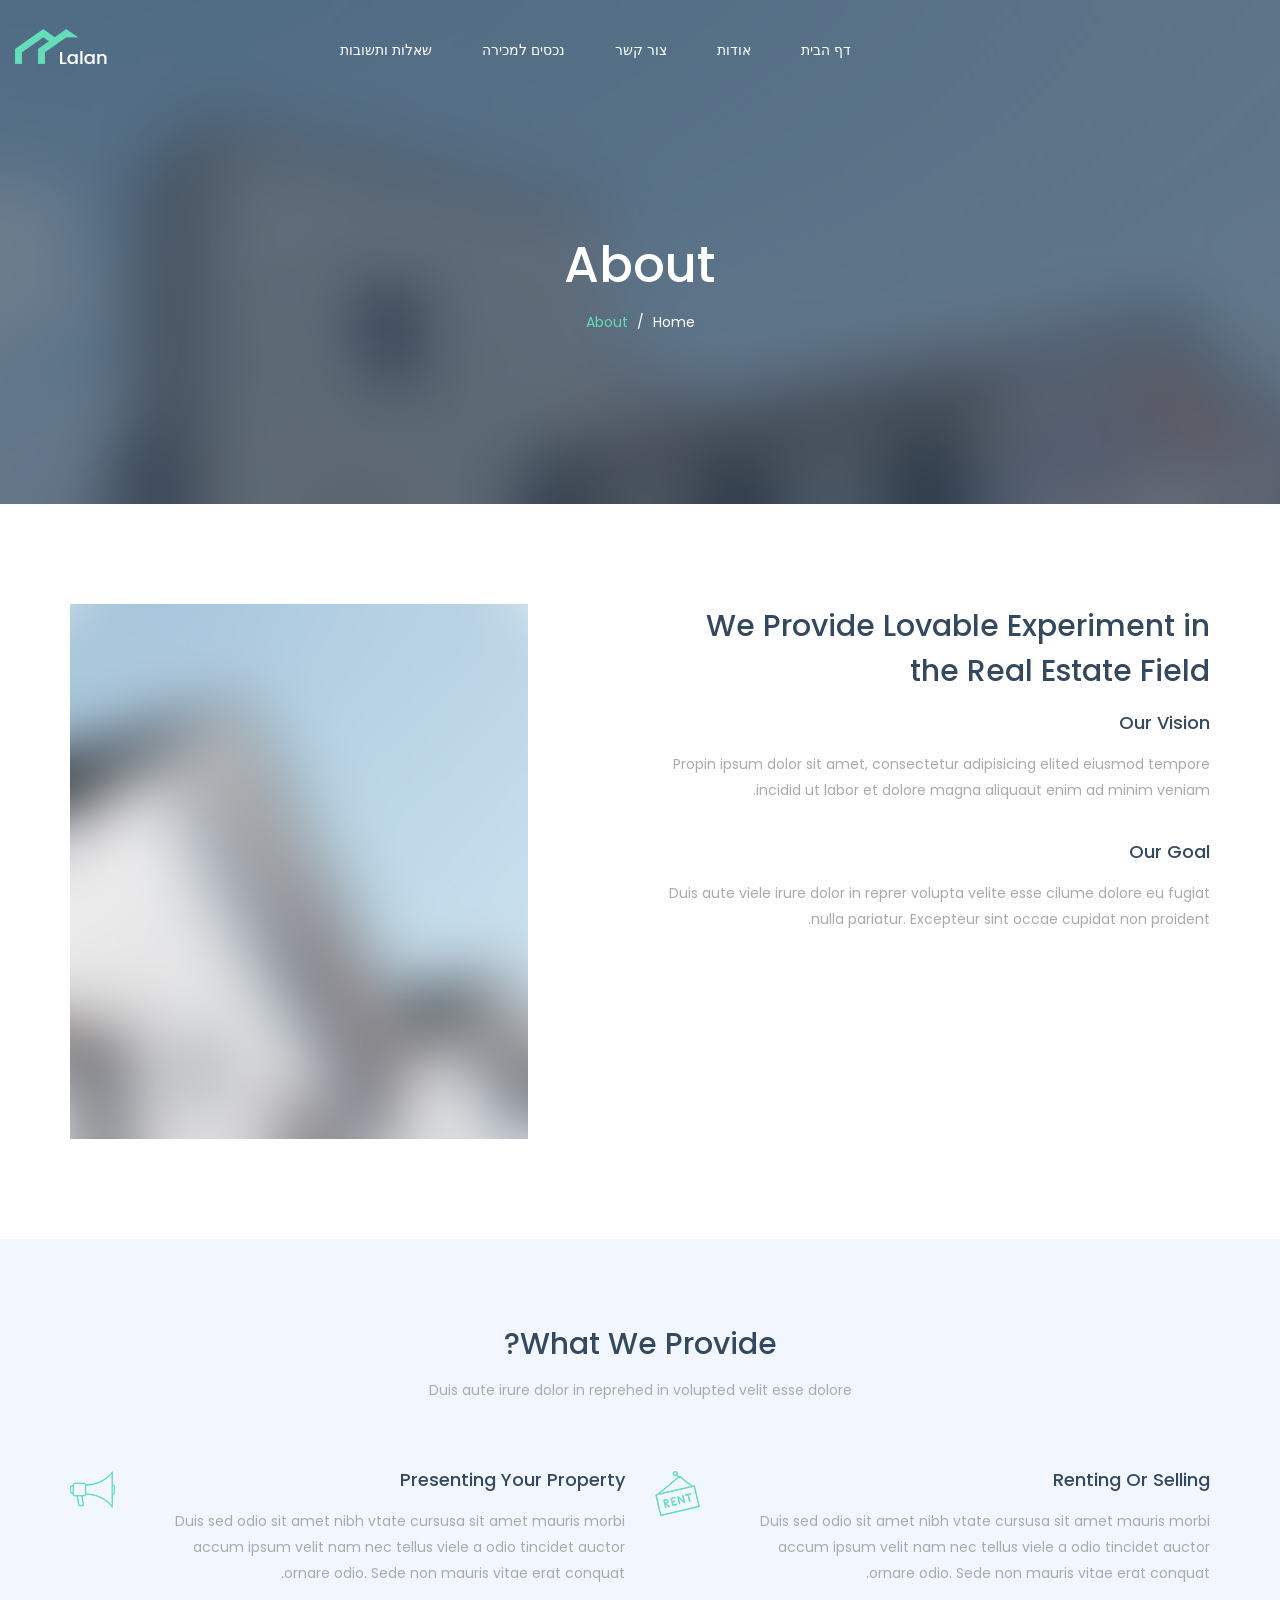
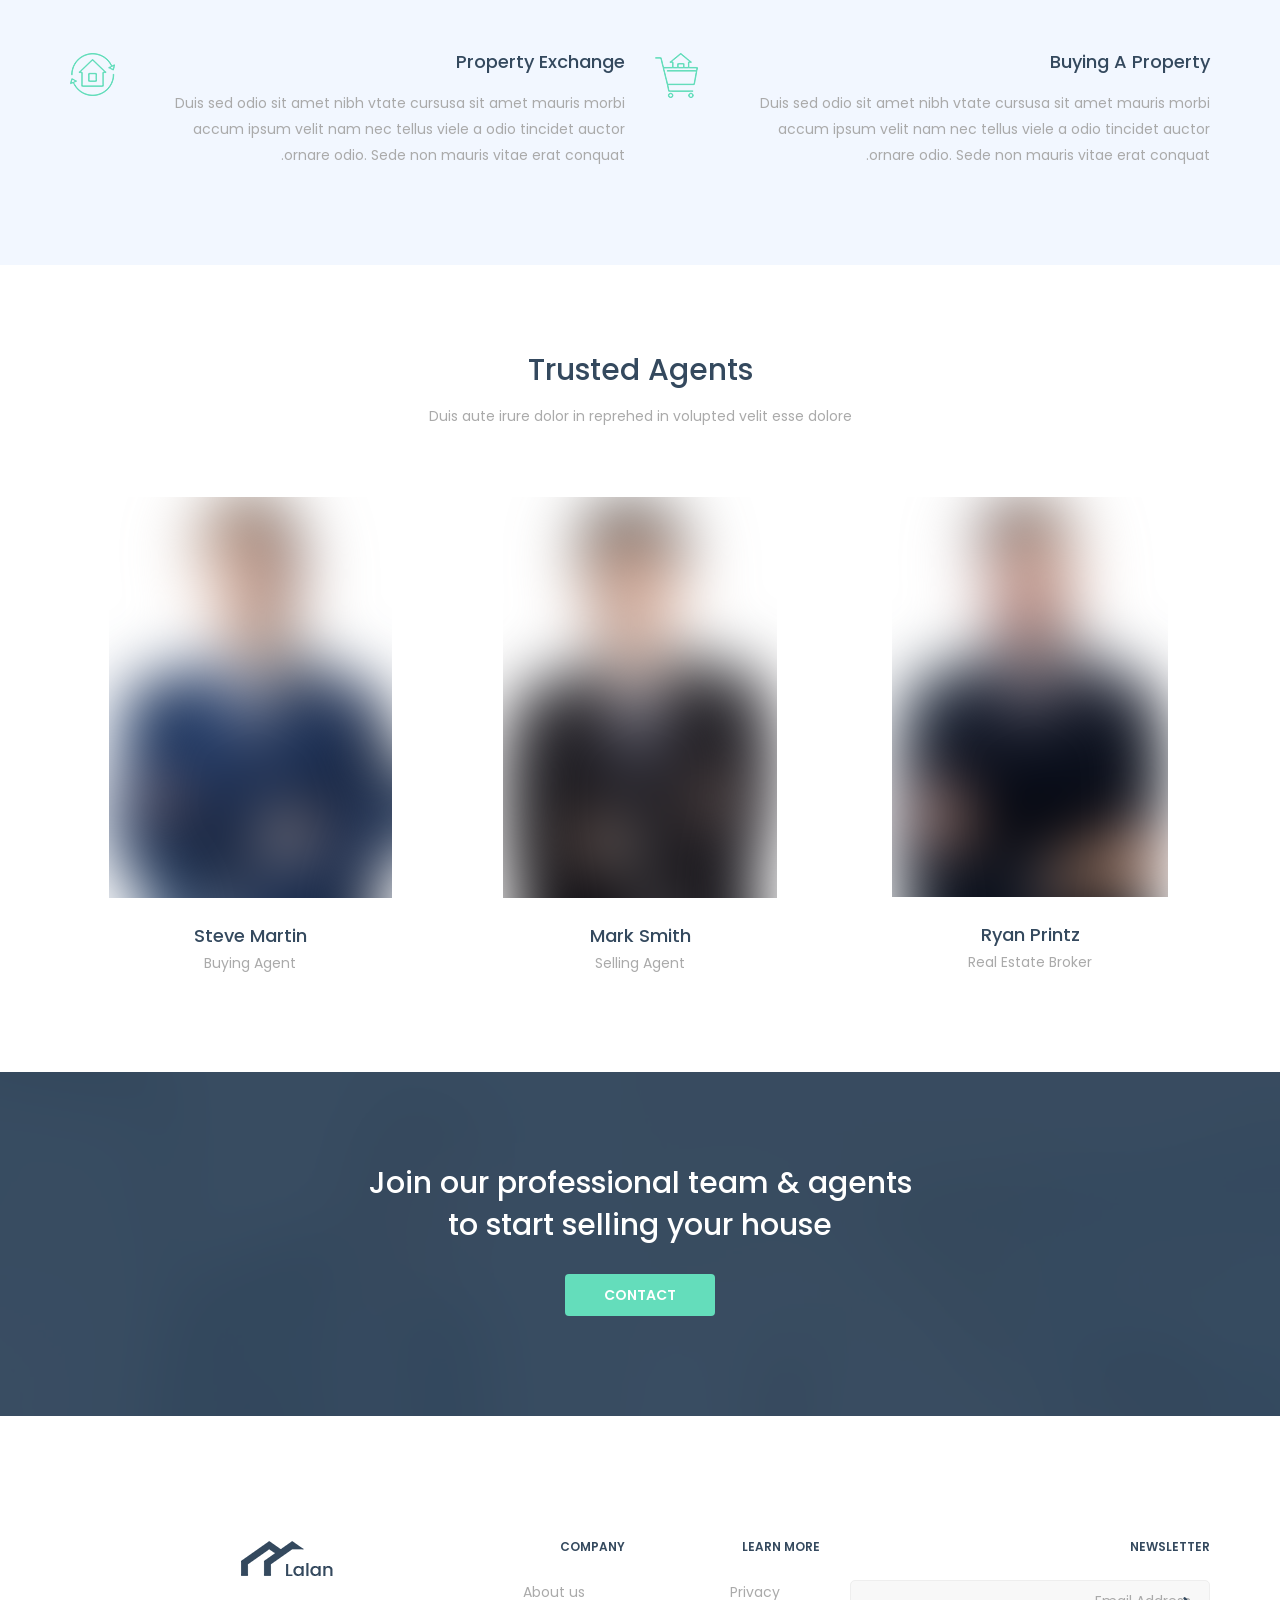
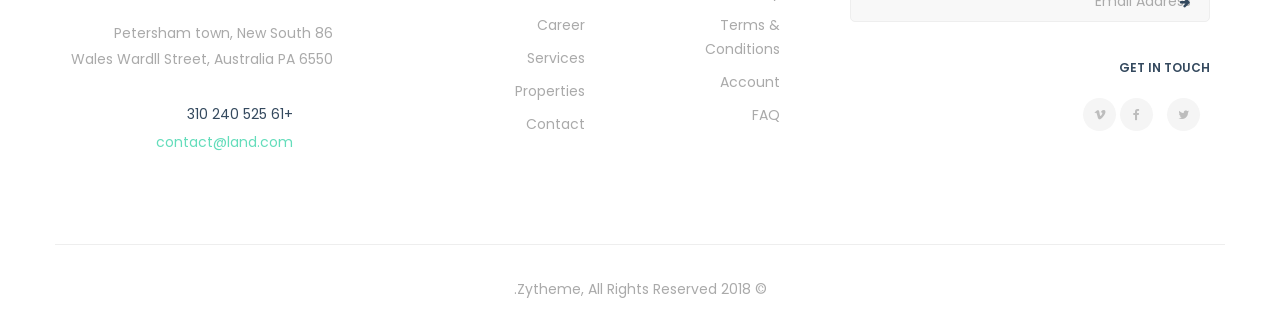
==== about.html @ 31e32aff "more changes in index.html" ====
<!DOCTYPE html>
<html dir="rtl" lang="he-IS">

<head>
    <!-- Document Meta
    ============================================= -->
    <meta charset="utf-8">
    <meta http-equiv="X-UA-Compatible" content="IE=edge">
    <!--IE Compatibility Meta-->
    <meta name="author" content="סורלה קטורזה נכסים" />
    <meta name="viewport" content="width=device-width, initial-scale=1, maximum-scale=1">
    <meta name="description" content="סורלה קטורזה נכסים, מכירת דירות יד שניה,מכירת דירה מקבלן,מכירת דירה חדשה">
    <link href="assets/images/favicon/favicon.png" rel="icon">
    <!-- Fonts
    ============================================= -->
    <link href="https://fonts.googleapis.com/css?family=Open+Sans:300,300i,400,400i,600,600i,700,700i,800,800i%7CPoppins:100,100i,200,200i,300,300i,400,400i,500,500i,600,600i,700,700i,800,800i,900,900i" rel="stylesheet">
    <!-- Stylesheets
    ============================================= -->
    <link href="assets/css/external.css" rel="stylesheet">
    <link href="assets/css/bootstrap.min.css" rel="stylesheet">
    <link href="assets/css/style.css" rel="stylesheet">
    <!-- HTML5 shim, for IE6-8 support of HTML5 elements. All other JS at the end of file. -->
    <!--[if lt IE 9]>
      <script src="assets/js/html5shiv.js"></script>
      <script src="assets/js/respond.min.js"></script>
    <![endif]-->

    <!-- Document Title
    ============================================= -->
    <title>סורלה קטורזה נכסים</title>
</head>

<body>
    <!-- Document Wrapper
	============================================= -->
    <div id="wrapper" class="wrapper clearfix">
        <header id="navbar-spy" class="header header-1 header-transparent header-fixed">
            <nav id="primary-menu" class="navbar navbar-fixed-top">
                <div class="container-fluid">
                    <!-- Brand and toggle get grouped for better mobile display -->
                    <div class="navbar-header">
                        <button type="button" class="navbar-toggle collapsed" data-toggle="collapse" data-target="#navbar-collapse-1" aria-expanded="false">
				<span class="sr-only">Toggle navigation</span>
				<span class="icon-bar"></span>
				<span class="icon-bar"></span>
				<span class="icon-bar"></span>
				</button>
                        <a class="logo" href="index.html">
					<img class="logo-light" src="assets/images/logo/logo-light.png" alt="sorelakatorza">
					<img class="logo-dark" src="assets/images/logo/logo-dark.png" alt="sorelakatorza">
				</a>
                    </div>

                    <!-- Collect the nav links, forms, and other content for toggling -->
                    <div class="collapse navbar-collapse pull-right" id="navbar-collapse-1">
                        <ul class="nav navbar-nav nav-pos-center navbar-left">
                            <!-- Home Menu -->
                            <li class=" active">
                                <a href="index.html" data-toggle="" class="menu-item">דף הבית</a>
                            </li>
                            <!-- li end -->
                            <!-- Pages Menu-->

    
                                    <li><a href="about.html" class="menu-item">אודות</a></li>
                                    <li><a href="page-contact.html" class="menu-item">צור קשר</a></li>
                                   <!-- <li><a href="page-faq.html" class="menu-item">שאלות תשובות</a></li>-->
                                    <li><a href="properties-list.html" class="menu-item"> נכסים למכירה</a></li>

                                    <li>
                                        <a href="blog.html" data-toggle="" class="menu-item">שאלות ותשובות</a>
                               
                                               <!-- <a href="blog-single.html">blog single</a>-->
                                         
                                    </li>
                                </ul>
                            </li>
                            <!-- li en-->
                        </ul>
        
                    <!-- /.navbar-collapse -->
                </div>
                <!-- /.container-fluid -->
            </nav>

        </header>

        <!-- Page Title #1
============================================ -->
        <section id="page-title" class="page-title bg-overlay bg-overlay-dark2">
            <div class="bg-section">
                <img src="assets/images/page-titles/1.jpg" alt="Background" />
            </div>
            <div class="container">
                <div class="row">
                    <div class="col-xs-12 col-sm-12 col-md-6 col-md-offset-3">
                        <div class="title title-1 text-center">
                            <div class="title--content">
                                <div class="title--heading">
                                    <h1>About</h1>
                                </div>
                                <ol class="breadcrumb">
                                    <li><a href="#">Home</a></li>
                                    <li class="active">About</li>
                                </ol>
                            </div>
                            <div class="clearfix"></div>
                        </div>
                        <!-- .title end -->
                    </div>
                    <!-- .col-md-12 end -->
                </div>
                <!-- .row end -->
            </div>
            <!-- .container end -->
        </section>
        <!-- #page-title end -->

        <!-- about #1
============================================= -->
        <section id="about" class="about bg-white">
            <div class="container">
                <div class="row">
                    <div class="col-xs-12 col-sm-5 col-md-5">
                        <div class="about--img"><img class="img-responsive" src="assets/images/about/1.jpg" alt="about img"></div>
                    </div>
                    <!-- .col-md-5 -->
                    <div class="col-xs-12 col-sm-7 col-md-6 col-md-offset-1">
                        <div class="heading heading-3">
                            <h2 class="heading--title">We Provide Lovable Experiment in the Real Estate Field</h2>
                        </div>
                        <!-- .heading-title end -->
                        <div class="about--panel">
                            <h3>Our Vision</h3>
                            <p>Propin ipsum dolor sit amet, consectetur adipisicing elited eiusmod tempore incidid ut labor et dolore magna aliquaut enim ad minim veniam.</p>
                        </div>
                        <!-- .about-panel end -->
                        <div class="about--panel">
                            <h3>Our Goal</h3>
                            <p>Duis aute viele irure dolor in reprer volupta velite esse cilume dolore eu fugiat nulla pariatur. Excepteur sint occae cupidat non proident.</p>
                        </div>
                        <!-- .about-panel end -->
                    </div>
                    <!-- .col-md-6 -->
                </div>
                <!-- .row -->
            </div>
            <!-- .container -->
        </section>
        <!-- #about end -->

        <!-- Feature
============================================= -->
        <section id="feature" class="feature feature-left pt-90 pb-30">
            <div class="container">
                <div class="row">
                    <div class="col-xs-12 col-sm-12 col-md-12">
                        <div class="heading heading-2 text-center mb-70">
                            <h2 class="heading--title">What We Provide?</h2>
                            <p class="heading--desc">Duis aute irure dolor in reprehed in volupted velit esse dolore</p>
                        </div>
                        <!-- .heading-title end -->
                    </div>
                    <!-- .col-md-12 end -->
                </div>
                <!-- .row end -->
                <div class="row">
                    <!-- feature Panel #1 -->
                    <div class="col-xs-12 col-sm-6 col-md-6">
                        <div class="feature-panel">
                            <div class="feature--icon">
                                <img src="assets/images/features/icons/1.png" alt="icon img">
                            </div>
                            <div class="feature--content">
                                <h3>Presenting Your Property</h3>
                                <p>Duis sed odio sit amet nibh vtate cursusa sit amet mauris morbi accum ipsum velit nam nec tellus viele a odio tincidet auctor ornare odio. Sede non mauris vitae erat conquat.</p>
                            </div>
                        </div>
                        <!-- .feature-panel end -->
                    </div>
                    <!-- .col-md-6 end -->
                    <!-- feature Panel #2 -->
                    <div class="col-xs-12 col-sm-6 col-md-6">
                        <div class="feature-panel">
                            <div class="feature--icon">
                                <img src="assets/images/features/icons/2.png" alt="icon img">
                            </div>
                            <div class="feature--content">
                                <h3>Renting or Selling</h3>
                                <p>Duis sed odio sit amet nibh vtate cursusa sit amet mauris morbi accum ipsum velit nam nec tellus viele a odio tincidet auctor ornare odio. Sede non mauris vitae erat conquat.</p>
                            </div>
                        </div>
                        <!-- .feature-panel end -->
                    </div>
                    <!-- .col-md-6 end -->
                    <!-- feature Panel #3 -->
                    <div class="col-xs-12 col-sm-6 col-md-6">
                        <div class="feature-panel">
                            <div class="feature--icon">
                                <img src="assets/images/features/icons/3.png" alt="icon img">
                            </div>
                            <div class="feature--content">
                                <h3>Property Exchange</h3>
                                <p>Duis sed odio sit amet nibh vtate cursusa sit amet mauris morbi accum ipsum velit nam nec tellus viele a odio tincidet auctor ornare odio. Sede non mauris vitae erat conquat.</p>
                            </div>
                        </div>
                        <!-- .feature-panel end -->
                    </div>
                    <!-- .col-md-6 end -->
                    <!-- feature Panel #4 -->
                    <div class="col-xs-12 col-sm-6 col-md-6">
                        <div class="feature-panel">
                            <div class="feature--icon">
                                <img src="assets/images/features/icons/4.png" alt="icon img">
                            </div>
                            <div class="feature--content">
                                <h3>Buying a Property</h3>
                                <p>Duis sed odio sit amet nibh vtate cursusa sit amet mauris morbi accum ipsum velit nam nec tellus viele a odio tincidet auctor ornare odio. Sede non mauris vitae erat conquat.</p>
                            </div>
                        </div>
                        <!-- .feature-panel end -->
                    </div>
                    <!-- .col-md-6 end -->
                </div>
                <!-- .row end -->
            </div>
            <!-- .container end -->
        </section>
        <!-- .feature end -->

        <!-- agents
============================================= -->
        <section id="agents" class="agents bg-white pt-90">
            <div class="container">
                <div class="row">
                    <div class="col-xs-12 col-sm-12 col-md-12">
                        <div class="heading heading-2 text-center mb-70">
                            <h2 class="heading--title">Trusted Agents</h2>
                            <p class="heading--desc">Duis aute irure dolor in reprehed in volupted velit esse dolore</p>
                        </div>
                        <!-- .heading end -->
                    </div>
                    <!-- .col-md-12 end -->
                </div>
                <!-- .row end -->
                <div class="row">
                    <!-- agent #1 -->
                    <div class="col-xs-12 col-sm-4 col-md-4">
                        <div class="agent">
                            <div class="agent--img">
                                <img src="assets/images/agents/grid/1.png" alt="agent" />
                                <div class="agent--details">
                                    <p>Lorem ipsum dolor sit amet, consece adipisicing elit, sed do eiusmod tempor incididunt ut labore dolore.</p>
                                    <div class="agent--social-links">
                                        <a href="#"><i class="fa fa-facebook"></i></a>
                                        <a href="#"><i class="fa fa-twitter"></i></a>
                                        <a href="#"><i class="fa fa-dribbble"></i></a>
                                        <a href="#"><i class="fa fa-linkedin"></i></a>
                                    </div>
                                </div>
                            </div>
                            <!-- .agent-img end -->
                            <div class="agent--info">
                                <h5 class="agent--title">Steve Martin</h5>
                                <h6 class="agent--position">Buying Agent</h6>
                            </div>
                            <!-- .agent-info end -->
                        </div>
                        <!-- .agent end -->
                    </div>
                    <!-- .col-md-4 end -->
                    <!-- agent #2 -->
                    <div class="col-xs-12 col-sm-4 col-md-4">
                        <div class="agent">
                            <div class="agent--img">
                                <img src="assets/images/agents/grid/2.png" alt="agent" />
                                <div class="agent--details">
                                    <p>Lorem ipsum dolor sit amet, consece adipisicing elit, sed do eiusmod tempor incididunt ut labore dolore.</p>
                                    <div class="agent--social-links">
                                        <a href="#"><i class="fa fa-facebook"></i></a>
                                        <a href="#"><i class="fa fa-twitter"></i></a>
                                        <a href="#"><i class="fa fa-dribbble"></i></a>
                                        <a href="#"><i class="fa fa-linkedin"></i></a>
                                    </div>
                                </div>
                            </div>
                            <!-- .agent-img end -->
                            <div class="agent--info">
                                <h5 class="agent--title">Mark Smith</h5>
                                <h6 class="agent--position">Selling Agent</h6>
                            </div>
                            <!-- .agent-info end -->
                        </div>
                        <!-- .agent end -->
                    </div>
                    <!-- .col-md-4 end -->
                    <!-- agent #3 -->
                    <div class="col-xs-12 col-sm-4 col-md-4">
                        <div class="agent">
                            <div class="agent--img">
                                <img src="assets/images/agents/grid/3.png" alt="agent" />
                                <div class="agent--details">
                                    <p>Lorem ipsum dolor sit amet, consece adipisicing elit, sed do eiusmod tempor incididunt ut labore dolore.</p>
                                    <div class="agent--social-links">
                                        <a href="#"><i class="fa fa-facebook"></i></a>
                                        <a href="#"><i class="fa fa-twitter"></i></a>
                                        <a href="#"><i class="fa fa-dribbble"></i></a>
                                        <a href="#"><i class="fa fa-linkedin"></i></a>
                                    </div>
                                </div>
                            </div>
                            <!-- .agent-img end -->
                            <div class="agent--info">
                                <h5 class="agent--title">Ryan Printz</h5>
                                <h6 class="agent--position">Real Estate Broker</h6>
                            </div>
                            <!-- .agent-info end -->
                        </div>
                        <!-- .agent end -->
                    </div>
                    <!-- .col-md-4 end -->

                </div>
            </div>
        </section>
        <!-- #agents end  -->

        <!-- cta #1
============================================= -->
        <section id="cta" class="cta cta-1 text-center bg-overlay bg-overlay-dark pt-90">
            <div class="bg-section"><img src="assets/images/cta/bg-1.jpg" alt="Background"></div>
            <div class="container">
                <div class="row">
                    <div class="col-xs-12 col-sm-12 col-md-6 col-md-offset-3">
                        <h3>Join our professional team & agents to start selling your house</h3>
                        <a href="#" class="btn btn--primary">Contact</a>
                    </div>
                    <!-- .col-md-6 -->
                </div>
                <!-- .row -->
            </div>
            <!-- .container -->
        </section>
        <!-- #cta1 end -->
        <!-- Footer #1
============================================= -->
        <footer id="footer" class="footer footer-1 bg-white">
            <!-- Widget Section
	============================================= -->
            <div class="footer-widget">
                <div class="container">
                    <div class="row">
                        <div class="col-xs-12 col-sm-6 col-md-3 widget--about">
                            <div class="widget--content">
                                <div class="footer--logo">
                                    <img src="assets/images/logo/logo-dark2.png" alt="logo">
                                </div>
                                <p>86 Petersham town, New South Wales Wardll Street, Australia PA 6550</p>
                                <div class="footer--contact">
                                    <ul class="list-unstyled mb-0">
                                        <li>+61 525 240 310</li>
                                        <li><a href="mailto:contact@land.com">contact@land.com</a></li>
                                    </ul>
                                </div>
                            </div>
                        </div>
                        <!-- .col-md-2 end -->
                        <div class="col-xs-12 col-sm-3 col-md-2 col-md-offset-1 widget--links">
                            <div class="widget--title">
                                <h5>Company</h5>
                            </div>
                            <div class="widget--content">
                                <ul class="list-unstyled mb-0">
                                    <li><a href="#">About us</a></li>
                                    <li><a href="#">Career</a></li>
                                    <li><a href="#">Services</a></li>
                                    <li><a href="#">Properties</a></li>
                                    <li><a href="#">Contact</a></li>
                                </ul>
                            </div>
                        </div>
                        <!-- .col-md-2 end -->
                        <div class="col-xs-12 col-sm-3 col-md-2 widget--links">
                            <div class="widget--title">
                                <h5>Learn More</h5>
                            </div>
                            <div class="widget--content">
                                <ul class="list-unstyled mb-0">
                                    <li><a href="#">Privacy</a></li>
                                    <li><a href="#">Terms & Conditions</a></li>
                                    <li><a href="#">Account</a></li>
                                    <li><a href="#">FAQ</a></li>
                                </ul>
                            </div>
                        </div>
                        <!-- .col-md-2 end -->
                        <div class="col-xs-12 col-sm-12 col-md-4 widget--newsletter">
                            <div class="widget--title">
                                <h5>newsletter</h5>
                            </div>
                            <div class="widget--content">
                                <form class="newsletter--form mb-40">
                                    <input type="email" class="form-control" id="newsletter-email" placeholder="Email Address">
                                    <button type="submit"><i class="fa fa-arrow-right"></i></button>
                                </form>
                                <h6>Get In Touch</h6>
                                <div class="social-icons">
                                    <a href="#"><i class="fa fa-twitter"></i></a>
                                    <a href="#"><i class="fa fa-facebook"></i></a>
                                    <a href="#"><i class="fa fa-vimeo"></i></a>
                                </div>
                            </div>
                        </div>
                        <!-- .col-md-4 end -->

                    </div>
                </div>
                <!-- .container end -->
            </div>
            <!-- .footer-widget end -->

            <!-- Copyrights
	============================================= -->
            <div class="footer--copyright text-center">
                <div class="container">
                    <div class="row footer--bar">
                        <div class="col-xs-12 col-sm-12 col-md-12">
                            <span>© 2018 <a href="http://themeforest.net/user/zytheme">Zytheme</a>, All Rights Reserved.</span>
                        </div>

                    </div>
                    <!-- .row end -->
                </div>
                <!-- .container end -->
            </div>
            <!-- .footer-copyright end -->
        </footer>
    </div>
    <!-- #wrapper end -->

    <!-- Footer Scripts
============================================= -->
    <script src="assets/js/jquery-2.2.4.min.js"></script>
    <script src="assets/js/plugins.js"></script>
    <script src="assets/js/functions.js"></script>
</body>

</html>
---- assets/css/external.css ----
/* Magnific Popup CSS */
.mfp-bg,.mfp-wrap{position:fixed;left:0;top:0}.mfp-bg,.mfp-container,.mfp-wrap{height:100%;width:100%}.mfp-container:before,.mfp-figure:after{content:''}.mfp-bg{z-index:1042;overflow:hidden;background:#0b0b0b;opacity:.8;filter:alpha(opacity=80)}.mfp-wrap{z-index:1043;outline:0!important;-webkit-backface-visibility:hidden}.mfp-container{text-align:center;position:absolute;left:0;top:0;padding:0 8px;-webkit-box-sizing:border-box;-moz-box-sizing:border-box;box-sizing:border-box}.mfp-container:before{display:inline-block;height:100%;vertical-align:middle}.mfp-align-top .mfp-container:before{display:none}.mfp-content{position:relative;display:inline-block;vertical-align:middle;margin:0 auto;text-align:left;z-index:1045}.mfp-close,.mfp-preloader{text-align:center;position:absolute}.mfp-ajax-holder .mfp-content,.mfp-inline-holder .mfp-content{width:100%;cursor:auto}.mfp-ajax-cur{cursor:progress}.mfp-zoom-out-cur,.mfp-zoom-out-cur .mfp-image-holder .mfp-close{cursor:-moz-zoom-out;cursor:-webkit-zoom-out;cursor:zoom-out}.mfp-zoom{cursor:pointer;cursor:-webkit-zoom-in;cursor:-moz-zoom-in;cursor:zoom-in}.mfp-auto-cursor .mfp-content{cursor:auto}.mfp-arrow,.mfp-close,.mfp-counter,.mfp-preloader{-webkit-user-select:none;-moz-user-select:none;user-select:none}.mfp-loading.mfp-figure{display:none}.mfp-hide{display:none!important}.mfp-preloader{color:#CCC;top:50%;width:auto;margin-top:-.8em;left:8px;right:8px;z-index:1044}.mfp-preloader a{color:#CCC}.mfp-close,.mfp-preloader a:hover{color:#FFF}.mfp-s-error .mfp-content,.mfp-s-ready .mfp-preloader{display:none}button.mfp-arrow,button.mfp-close{overflow:visible;cursor:pointer;background:0 0;border:0;-webkit-appearance:none;display:block;outline:0;padding:0;z-index:1046;-webkit-box-shadow:none;box-shadow:none}button::-moz-focus-inner{padding:0;border:0}.mfp-close{width:44px;height:44px;line-height:44px;right:0;top:0;text-decoration:none;opacity:.65;filter:alpha(opacity=65);padding:0 0 18px 10px;font-style:normal;font-size:28px;font-family:Arial,Baskerville,monospace}.mfp-close:focus,.mfp-close:hover{opacity:1;filter:alpha(opacity=100)}.mfp-close:active{top:1px}.mfp-close-btn-in .mfp-close{color:#333}.mfp-iframe-holder .mfp-close,.mfp-image-holder .mfp-close{color:#FFF;right:-6px;text-align:right;padding-right:6px;width:100%}.mfp-counter{position:absolute;top:0;right:0;color:#CCC;font-size:12px;line-height:18px;white-space:nowrap}.mfp-figure,img.mfp-img{line-height:0}.mfp-arrow{position:absolute;opacity:.65;filter:alpha(opacity=65);margin:-55px 0 0;top:50%;padding:0;width:90px;height:110px;-webkit-tap-highlight-color:transparent}.mfp-arrow:active{margin-top:-54px}.mfp-arrow:focus,.mfp-arrow:hover{opacity:1;filter:alpha(opacity=100)}.mfp-arrow .mfp-a,.mfp-arrow .mfp-b,.mfp-arrow:after,.mfp-arrow:before{content:'';display:block;width:0;height:0;position:absolute;left:0;top:0;margin-top:35px;margin-left:35px;border:inset transparent}.mfp-arrow .mfp-a,.mfp-arrow:after{border-top-width:13px;border-bottom-width:13px;top:8px}.mfp-arrow .mfp-b,.mfp-arrow:before{border-top-width:21px;border-bottom-width:21px;opacity:.7}.mfp-arrow-left{left:0}.mfp-arrow-left .mfp-a,.mfp-arrow-left:after{border-right:17px solid #FFF;margin-left:31px}.mfp-arrow-left .mfp-b,.mfp-arrow-left:before{margin-left:25px;border-right:27px solid #3F3F3F}.mfp-arrow-right{right:0}.mfp-arrow-right .mfp-a,.mfp-arrow-right:after{border-left:17px solid #FFF;margin-left:39px}.mfp-arrow-right .mfp-b,.mfp-arrow-right:before{border-left:27px solid #3F3F3F}.mfp-iframe-holder{padding-top:40px;padding-bottom:40px}.mfp-iframe-holder .mfp-content{line-height:0;width:100%;max-width:900px}.mfp-image-holder .mfp-content,img.mfp-img{max-width:100%}.mfp-iframe-holder .mfp-close{top:-40px}.mfp-iframe-scaler{width:100%;height:0;overflow:hidden;padding-top:56.25%}.mfp-iframe-scaler iframe{position:absolute;display:block;top:0;left:0;width:100%;height:100%;box-shadow:0 0 8px rgba(0,0,0,.6);background:#000}.mfp-figure:after,img.mfp-img{width:auto;height:auto;display:block}img.mfp-img{-webkit-box-sizing:border-box;-moz-box-sizing:border-box;box-sizing:border-box;padding:40px 0;margin:0 auto}.mfp-figure:after{position:absolute;left:0;top:40px;bottom:40px;right:0;z-index:-1;box-shadow:0 0 8px rgba(0,0,0,.6);background:#444}.mfp-figure small{color:#BDBDBD;display:block;font-size:12px;line-height:14px}.mfp-figure figure{margin:0}.mfp-bottom-bar{margin-top:-36px;position:absolute;top:100%;left:0;width:100%;cursor:auto}.mfp-title{text-align:left;line-height:18px;color:#F3F3F3;word-wrap:break-word;padding-right:36px}.mfp-gallery .mfp-image-holder .mfp-figure{cursor:pointer}@media screen and (max-width:800px) and (orientation:landscape),screen and (max-height:300px){.mfp-img-mobile .mfp-image-holder{padding-left:0;padding-right:0}.mfp-img-mobile img.mfp-img{padding:0}.mfp-img-mobile .mfp-figure:after{top:0;bottom:0}.mfp-img-mobile .mfp-figure small{display:inline;margin-left:5px}.mfp-img-mobile .mfp-bottom-bar{background:rgba(0,0,0,.6);bottom:0;margin:0;top:auto;padding:3px 5px;position:fixed;-webkit-box-sizing:border-box;-moz-box-sizing:border-box;box-sizing:border-box}.mfp-img-mobile .mfp-bottom-bar:empty{padding:0}.mfp-img-mobile .mfp-counter{right:5px;top:3px}.mfp-img-mobile .mfp-close{top:0;right:0;width:35px;height:35px;line-height:35px;background:rgba(0,0,0,.6);position:fixed;text-align:center;padding:0}}@media all and (max-width:900px){.mfp-arrow{-webkit-transform:scale(.75);transform:scale(.75)}.mfp-arrow-left{-webkit-transform-origin:0;transform-origin:0}.mfp-arrow-right{-webkit-transform-origin:100%;transform-origin:100%}.mfp-container{padding-left:6px;padding-right:6px}}.mfp-ie7 .mfp-img{padding:0}.mfp-ie7 .mfp-bottom-bar{width:600px;left:50%;margin-left:-300px;margin-top:5px;padding-bottom:5px}.mfp-ie7 .mfp-container{padding:0}.mfp-ie7 .mfp-content{padding-top:44px}.mfp-ie7 .mfp-close{top:0;right:0;padding-top:0}
/*!
 *  Font Awesome 4.6.3 by @davegandy - http://fontawesome.io - @fontawesome
 *  License - http://fontawesome.io/license (Font: SIL OFL 1.1, CSS: MIT License)
 */
 @font-face{font-family:'FontAwesome';src:url('../fonts/fontawesome-webfont.eot?v=4.6.3');src:url('../fonts/fontawesome-webfont.eot?#iefix&v=4.6.3') format('embedded-opentype'),url('../fonts/fontawesome-webfont.woff2?v=4.6.3') format('woff2'),url('../fonts/fontawesome-webfont.woff?v=4.6.3') format('woff'),url('../fonts/fontawesome-webfont.ttf?v=4.6.3') format('truetype'),url('../fonts/fontawesome-webfont.svg?v=4.6.3#fontawesomeregular') format('svg');font-weight:normal;font-style:normal}.fa{display:inline-block;font:normal normal normal 14px/1 FontAwesome;font-size:inherit;text-rendering:auto;-webkit-font-smoothing:antialiased;-moz-osx-font-smoothing:grayscale}.fa-lg{font-size:1.33333333em;line-height:.75em;vertical-align:-15%}.fa-2x{font-size:2em}.fa-3x{font-size:3em}.fa-4x{font-size:4em}.fa-5x{font-size:5em}.fa-fw{width:1.28571429em;text-align:center}.fa-ul{padding-left:0;margin-left:2.14285714em;list-style-type:none}.fa-ul>li{position:relative}.fa-li{position:absolute;left:-2.14285714em;width:2.14285714em;top:.14285714em;text-align:center}.fa-li.fa-lg{left:-1.85714286em}.fa-border{padding:.2em .25em .15em;border:solid .08em #eee;border-radius:.1em}.fa-pull-left{float:left}.fa-pull-right{float:right}.fa.fa-pull-left{margin-right:.3em}.fa.fa-pull-right{margin-left:.3em}.pull-right{float:right}.pull-left{float:left}.fa.pull-left{margin-right:.3em}.fa.pull-right{margin-left:.3em}.fa-spin{-webkit-animation:fa-spin 2s infinite linear;animation:fa-spin 2s infinite linear}.fa-pulse{-webkit-animation:fa-spin 1s infinite steps(8);animation:fa-spin 1s infinite steps(8)}@-webkit-keyframes fa-spin{0%{-webkit-transform:rotate(0deg);transform:rotate(0deg)}100%{-webkit-transform:rotate(359deg);transform:rotate(359deg)}}@keyframes fa-spin{0%{-webkit-transform:rotate(0deg);transform:rotate(0deg)}100%{-webkit-transform:rotate(359deg);transform:rotate(359deg)}}.fa-rotate-90{-ms-filter:"progid:DXImageTransform.Microsoft.BasicImage(rotation=1)";-webkit-transform:rotate(90deg);-ms-transform:rotate(90deg);transform:rotate(90deg)}.fa-rotate-180{-ms-filter:"progid:DXImageTransform.Microsoft.BasicImage(rotation=2)";-webkit-transform:rotate(180deg);-ms-transform:rotate(180deg);transform:rotate(180deg)}.fa-rotate-270{-ms-filter:"progid:DXImageTransform.Microsoft.BasicImage(rotation=3)";-webkit-transform:rotate(270deg);-ms-transform:rotate(270deg);transform:rotate(270deg)}.fa-flip-horizontal{-ms-filter:"progid:DXImageTransform.Microsoft.BasicImage(rotation=0, mirror=1)";-webkit-transform:scale(-1, 1);-ms-transform:scale(-1, 1);transform:scale(-1, 1)}.fa-flip-vertical{-ms-filter:"progid:DXImageTransform.Microsoft.BasicImage(rotation=2, mirror=1)";-webkit-transform:scale(1, -1);-ms-transform:scale(1, -1);transform:scale(1, -1)}:root .fa-rotate-90,:root .fa-rotate-180,:root .fa-rotate-270,:root .fa-flip-horizontal,:root .fa-flip-vertical{filter:none}.fa-stack{position:relative;display:inline-block;width:2em;height:2em;line-height:2em;vertical-align:middle}.fa-stack-1x,.fa-stack-2x{position:absolute;left:0;width:100%;text-align:center}.fa-stack-1x{line-height:inherit}.fa-stack-2x{font-size:2em}.fa-inverse{color:#fff}.fa-glass:before{content:"\f000"}.fa-music:before{content:"\f001"}.fa-search:before{content:"\f002"}.fa-envelope-o:before{content:"\f003"}.fa-heart:before{content:"\f004"}.fa-star:before{content:"\f005"}.fa-star-o:before{content:"\f006"}.fa-user:before{content:"\f007"}.fa-film:before{content:"\f008"}.fa-th-large:before{content:"\f009"}.fa-th:before{content:"\f00a"}.fa-th-list:before{content:"\f00b"}.fa-check:before{content:"\f00c"}.fa-remove:before,.fa-close:before,.fa-times:before{content:"\f00d"}.fa-search-plus:before{content:"\f00e"}.fa-search-minus:before{content:"\f010"}.fa-power-off:before{content:"\f011"}.fa-signal:before{content:"\f012"}.fa-gear:before,.fa-cog:before{content:"\f013"}.fa-trash-o:before{content:"\f014"}.fa-home:before{content:"\f015"}.fa-file-o:before{content:"\f016"}.fa-clock-o:before{content:"\f017"}.fa-road:before{content:"\f018"}.fa-download:before{content:"\f019"}.fa-arrow-circle-o-down:before{content:"\f01a"}.fa-arrow-circle-o-up:before{content:"\f01b"}.fa-inbox:before{content:"\f01c"}.fa-play-circle-o:before{content:"\f01d"}.fa-rotate-right:before,.fa-repeat:before{content:"\f01e"}.fa-refresh:before{content:"\f021"}.fa-list-alt:before{content:"\f022"}.fa-lock:before{content:"\f023"}.fa-flag:before{content:"\f024"}.fa-headphones:before{content:"\f025"}.fa-volume-off:before{content:"\f026"}.fa-volume-down:before{content:"\f027"}.fa-volume-up:before{content:"\f028"}.fa-qrcode:before{content:"\f029"}.fa-barcode:before{content:"\f02a"}.fa-tag:before{content:"\f02b"}.fa-tags:before{content:"\f02c"}.fa-book:before{content:"\f02d"}.fa-bookmark:before{content:"\f02e"}.fa-print:before{content:"\f02f"}.fa-camera:before{content:"\f030"}.fa-font:before{content:"\f031"}.fa-bold:before{content:"\f032"}.fa-italic:before{content:"\f033"}.fa-text-height:before{content:"\f034"}.fa-text-width:before{content:"\f035"}.fa-align-left:before{content:"\f036"}.fa-align-center:before{content:"\f037"}.fa-align-right:before{content:"\f038"}.fa-align-justify:before{content:"\f039"}.fa-list:before{content:"\f03a"}.fa-dedent:before,.fa-outdent:before{content:"\f03b"}.fa-indent:before{content:"\f03c"}.fa-video-camera:before{content:"\f03d"}.fa-photo:before,.fa-image:before,.fa-picture-o:before{content:"\f03e"}.fa-pencil:before{content:"\f040"}.fa-map-marker:before{content:"\f041"}.fa-adjust:before{content:"\f042"}.fa-tint:before{content:"\f043"}.fa-edit:before,.fa-pencil-square-o:before{content:"\f044"}.fa-share-square-o:before{content:"\f045"}.fa-check-square-o:before{content:"\f046"}.fa-arrows:before{content:"\f047"}.fa-step-backward:before{content:"\f048"}.fa-fast-backward:before{content:"\f049"}.fa-backward:before{content:"\f04a"}.fa-play:before{content:"\f04b"}.fa-pause:before{content:"\f04c"}.fa-stop:before{content:"\f04d"}.fa-forward:before{content:"\f04e"}.fa-fast-forward:before{content:"\f050"}.fa-step-forward:before{content:"\f051"}.fa-eject:before{content:"\f052"}.fa-chevron-left:before{content:"\f053"}.fa-chevron-right:before{content:"\f054"}.fa-plus-circle:before{content:"\f055"}.fa-minus-circle:before{content:"\f056"}.fa-times-circle:before{content:"\f057"}.fa-check-circle:before{content:"\f058"}.fa-question-circle:before{content:"\f059"}.fa-info-circle:before{content:"\f05a"}.fa-crosshairs:before{content:"\f05b"}.fa-times-circle-o:before{content:"\f05c"}.fa-check-circle-o:before{content:"\f05d"}.fa-ban:before{content:"\f05e"}.fa-arrow-left:before{content:"\f060"}.fa-arrow-right:before{content:"\f061"}.fa-arrow-up:before{content:"\f062"}.fa-arrow-down:before{content:"\f063"}.fa-mail-forward:before,.fa-share:before{content:"\f064"}.fa-expand:before{content:"\f065"}.fa-compress:before{content:"\f066"}.fa-plus:before{content:"\f067"}.fa-minus:before{content:"\f068"}.fa-asterisk:before{content:"\f069"}.fa-exclamation-circle:before{content:"\f06a"}.fa-gift:before{content:"\f06b"}.fa-leaf:before{content:"\f06c"}.fa-fire:before{content:"\f06d"}.fa-eye:before{content:"\f06e"}.fa-eye-slash:before{content:"\f070"}.fa-warning:before,.fa-exclamation-triangle:before{content:"\f071"}.fa-plane:before{content:"\f072"}.fa-calendar:before{content:"\f073"}.fa-random:before{content:"\f074"}.fa-comment:before{content:"\f075"}.fa-magnet:before{content:"\f076"}.fa-chevron-up:before{content:"\f077"}.fa-chevron-down:before{content:"\f078"}.fa-retweet:before{content:"\f079"}.fa-shopping-cart:before{content:"\f07a"}.fa-folder:before{content:"\f07b"}.fa-folder-open:before{content:"\f07c"}.fa-arrows-v:before{content:"\f07d"}.fa-arrows-h:before{content:"\f07e"}.fa-bar-chart-o:before,.fa-bar-chart:before{content:"\f080"}.fa-twitter-square:before{content:"\f081"}.fa-facebook-square:before{content:"\f082"}.fa-camera-retro:before{content:"\f083"}.fa-key:before{content:"\f084"}.fa-gears:before,.fa-cogs:before{content:"\f085"}.fa-comments:before{content:"\f086"}.fa-thumbs-o-up:before{content:"\f087"}.fa-thumbs-o-down:before{content:"\f088"}.fa-star-half:before{content:"\f089"}.fa-heart-o:before{content:"\f08a"}.fa-sign-out:before{content:"\f08b"}.fa-linkedin-square:before{content:"\f08c"}.fa-thumb-tack:before{content:"\f08d"}.fa-external-link:before{content:"\f08e"}.fa-sign-in:before{content:"\f090"}.fa-trophy:before{content:"\f091"}.fa-github-square:before{content:"\f092"}.fa-upload:before{content:"\f093"}.fa-lemon-o:before{content:"\f094"}.fa-phone:before{content:"\f095"}.fa-square-o:before{content:"\f096"}.fa-bookmark-o:before{content:"\f097"}.fa-phone-square:before{content:"\f098"}.fa-twitter:before{content:"\f099"}.fa-facebook-f:before,.fa-facebook:before{content:"\f09a"}.fa-github:before{content:"\f09b"}.fa-unlock:before{content:"\f09c"}.fa-credit-card:before{content:"\f09d"}.fa-feed:before,.fa-rss:before{content:"\f09e"}.fa-hdd-o:before{content:"\f0a0"}.fa-bullhorn:before{content:"\f0a1"}.fa-bell:before{content:"\f0f3"}.fa-certificate:before{content:"\f0a3"}.fa-hand-o-right:before{content:"\f0a4"}.fa-hand-o-left:before{content:"\f0a5"}.fa-hand-o-up:before{content:"\f0a6"}.fa-hand-o-down:before{content:"\f0a7"}.fa-arrow-circle-left:before{content:"\f0a8"}.fa-arrow-circle-right:before{content:"\f0a9"}.fa-arrow-circle-up:before{content:"\f0aa"}.fa-arrow-circle-down:before{content:"\f0ab"}.fa-globe:before{content:"\f0ac"}.fa-wrench:before{content:"\f0ad"}.fa-tasks:before{content:"\f0ae"}.fa-filter:before{content:"\f0b0"}.fa-briefcase:before{content:"\f0b1"}.fa-arrows-alt:before{content:"\f0b2"}.fa-group:before,.fa-users:before{content:"\f0c0"}.fa-chain:before,.fa-link:before{content:"\f0c1"}.fa-cloud:before{content:"\f0c2"}.fa-flask:before{content:"\f0c3"}.fa-cut:before,.fa-scissors:before{content:"\f0c4"}.fa-copy:before,.fa-files-o:before{content:"\f0c5"}.fa-paperclip:before{content:"\f0c6"}.fa-save:before,.fa-floppy-o:before{content:"\f0c7"}.fa-square:before{content:"\f0c8"}.fa-navicon:before,.fa-reorder:before,.fa-bars:before{content:"\f0c9"}.fa-list-ul:before{content:"\f0ca"}.fa-list-ol:before{content:"\f0cb"}.fa-strikethrough:before{content:"\f0cc"}.fa-underline:before{content:"\f0cd"}.fa-table:before{content:"\f0ce"}.fa-magic:before{content:"\f0d0"}.fa-truck:before{content:"\f0d1"}.fa-pinterest:before{content:"\f0d2"}.fa-pinterest-square:before{content:"\f0d3"}.fa-google-plus-square:before{content:"\f0d4"}.fa-google-plus:before{content:"\f0d5"}.fa-money:before{content:"\f0d6"}.fa-caret-down:before{content:"\f0d7"}.fa-caret-up:before{content:"\f0d8"}.fa-caret-left:before{content:"\f0d9"}.fa-caret-right:before{content:"\f0da"}.fa-columns:before{content:"\f0db"}.fa-unsorted:before,.fa-sort:before{content:"\f0dc"}.fa-sort-down:before,.fa-sort-desc:before{content:"\f0dd"}.fa-sort-up:before,.fa-sort-asc:before{content:"\f0de"}.fa-envelope:before{content:"\f0e0"}.fa-linkedin:before{content:"\f0e1"}.fa-rotate-left:before,.fa-undo:before{content:"\f0e2"}.fa-legal:before,.fa-gavel:before{content:"\f0e3"}.fa-dashboard:before,.fa-tachometer:before{content:"\f0e4"}.fa-comment-o:before{content:"\f0e5"}.fa-comments-o:before{content:"\f0e6"}.fa-flash:before,.fa-bolt:before{content:"\f0e7"}.fa-sitemap:before{content:"\f0e8"}.fa-umbrella:before{content:"\f0e9"}.fa-paste:before,.fa-clipboard:before{content:"\f0ea"}.fa-lightbulb-o:before{content:"\f0eb"}.fa-exchange:before{content:"\f0ec"}.fa-cloud-download:before{content:"\f0ed"}.fa-cloud-upload:before{content:"\f0ee"}.fa-user-md:before{content:"\f0f0"}.fa-stethoscope:before{content:"\f0f1"}.fa-suitcase:before{content:"\f0f2"}.fa-bell-o:before{content:"\f0a2"}.fa-coffee:before{content:"\f0f4"}.fa-cutlery:before{content:"\f0f5"}.fa-file-text-o:before{content:"\f0f6"}.fa-building-o:before{content:"\f0f7"}.fa-hospital-o:before{content:"\f0f8"}.fa-ambulance:before{content:"\f0f9"}.fa-medkit:before{content:"\f0fa"}.fa-fighter-jet:before{content:"\f0fb"}.fa-beer:before{content:"\f0fc"}.fa-h-square:before{content:"\f0fd"}.fa-plus-square:before{content:"\f0fe"}.fa-angle-double-left:before{content:"\f100"}.fa-angle-double-right:before{content:"\f101"}.fa-angle-double-up:before{content:"\f102"}.fa-angle-double-down:before{content:"\f103"}.fa-angle-left:before{content:"\f104"}.fa-angle-right:before{content:"\f105"}.fa-angle-up:before{content:"\f106"}.fa-angle-down:before{content:"\f107"}.fa-desktop:before{content:"\f108"}.fa-laptop:before{content:"\f109"}.fa-tablet:before{content:"\f10a"}.fa-mobile-phone:before,.fa-mobile:before{content:"\f10b"}.fa-circle-o:before{content:"\f10c"}.fa-quote-left:before{content:"\f10d"}.fa-quote-right:before{content:"\f10e"}.fa-spinner:before{content:"\f110"}.fa-circle:before{content:"\f111"}.fa-mail-reply:before,.fa-reply:before{content:"\f112"}.fa-github-alt:before{content:"\f113"}.fa-folder-o:before{content:"\f114"}.fa-folder-open-o:before{content:"\f115"}.fa-smile-o:before{content:"\f118"}.fa-frown-o:before{content:"\f119"}.fa-meh-o:before{content:"\f11a"}.fa-gamepad:before{content:"\f11b"}.fa-keyboard-o:before{content:"\f11c"}.fa-flag-o:before{content:"\f11d"}.fa-flag-checkered:before{content:"\f11e"}.fa-terminal:before{content:"\f120"}.fa-code:before{content:"\f121"}.fa-mail-reply-all:before,.fa-reply-all:before{content:"\f122"}.fa-star-half-empty:before,.fa-star-half-full:before,.fa-star-half-o:before{content:"\f123"}.fa-location-arrow:before{content:"\f124"}.fa-crop:before{content:"\f125"}.fa-code-fork:before{content:"\f126"}.fa-unlink:before,.fa-chain-broken:before{content:"\f127"}.fa-question:before{content:"\f128"}.fa-info:before{content:"\f129"}.fa-exclamation:before{content:"\f12a"}.fa-superscript:before{content:"\f12b"}.fa-subscript:before{content:"\f12c"}.fa-eraser:before{content:"\f12d"}.fa-puzzle-piece:before{content:"\f12e"}.fa-microphone:before{content:"\f130"}.fa-microphone-slash:before{content:"\f131"}.fa-shield:before{content:"\f132"}.fa-calendar-o:before{content:"\f133"}.fa-fire-extinguisher:before{content:"\f134"}.fa-rocket:before{content:"\f135"}.fa-maxcdn:before{content:"\f136"}.fa-chevron-circle-left:before{content:"\f137"}.fa-chevron-circle-right:before{content:"\f138"}.fa-chevron-circle-up:before{content:"\f139"}.fa-chevron-circle-down:before{content:"\f13a"}.fa-html5:before{content:"\f13b"}.fa-css3:before{content:"\f13c"}.fa-anchor:before{content:"\f13d"}.fa-unlock-alt:before{content:"\f13e"}.fa-bullseye:before{content:"\f140"}.fa-ellipsis-h:before{content:"\f141"}.fa-ellipsis-v:before{content:"\f142"}.fa-rss-square:before{content:"\f143"}.fa-play-circle:before{content:"\f144"}.fa-ticket:before{content:"\f145"}.fa-minus-square:before{content:"\f146"}.fa-minus-square-o:before{content:"\f147"}.fa-level-up:before{content:"\f148"}.fa-level-down:before{content:"\f149"}.fa-check-square:before{content:"\f14a"}.fa-pencil-square:before{content:"\f14b"}.fa-external-link-square:before{content:"\f14c"}.fa-share-square:before{content:"\f14d"}.fa-compass:before{content:"\f14e"}.fa-toggle-down:before,.fa-caret-square-o-down:before{content:"\f150"}.fa-toggle-up:before,.fa-caret-square-o-up:before{content:"\f151"}.fa-toggle-right:before,.fa-caret-square-o-right:before{content:"\f152"}.fa-euro:before,.fa-eur:before{content:"\f153"}.fa-gbp:before{content:"\f154"}.fa-dollar:before,.fa-usd:before{content:"\f155"}.fa-rupee:before,.fa-inr:before{content:"\f156"}.fa-cny:before,.fa-rmb:before,.fa-yen:before,.fa-jpy:before{content:"\f157"}.fa-ruble:before,.fa-rouble:before,.fa-rub:before{content:"\f158"}.fa-won:before,.fa-krw:before{content:"\f159"}.fa-bitcoin:before,.fa-btc:before{content:"\f15a"}.fa-file:before{content:"\f15b"}.fa-file-text:before{content:"\f15c"}.fa-sort-alpha-asc:before{content:"\f15d"}.fa-sort-alpha-desc:before{content:"\f15e"}.fa-sort-amount-asc:before{content:"\f160"}.fa-sort-amount-desc:before{content:"\f161"}.fa-sort-numeric-asc:before{content:"\f162"}.fa-sort-numeric-desc:before{content:"\f163"}.fa-thumbs-up:before{content:"\f164"}.fa-thumbs-down:before{content:"\f165"}.fa-youtube-square:before{content:"\f166"}.fa-youtube:before{content:"\f167"}.fa-xing:before{content:"\f168"}.fa-xing-square:before{content:"\f169"}.fa-youtube-play:before{content:"\f16a"}.fa-dropbox:before{content:"\f16b"}.fa-stack-overflow:before{content:"\f16c"}.fa-instagram:before{content:"\f16d"}.fa-flickr:before{content:"\f16e"}.fa-adn:before{content:"\f170"}.fa-bitbucket:before{content:"\f171"}.fa-bitbucket-square:before{content:"\f172"}.fa-tumblr:before{content:"\f173"}.fa-tumblr-square:before{content:"\f174"}.fa-long-arrow-down:before{content:"\f175"}.fa-long-arrow-up:before{content:"\f176"}.fa-long-arrow-left:before{content:"\f177"}.fa-long-arrow-right:before{content:"\f178"}.fa-apple:before{content:"\f179"}.fa-windows:before{content:"\f17a"}.fa-android:before{content:"\f17b"}.fa-linux:before{content:"\f17c"}.fa-dribbble:before{content:"\f17d"}.fa-skype:before{content:"\f17e"}.fa-foursquare:before{content:"\f180"}.fa-trello:before{content:"\f181"}.fa-female:before{content:"\f182"}.fa-male:before{content:"\f183"}.fa-gittip:before,.fa-gratipay:before{content:"\f184"}.fa-sun-o:before{content:"\f185"}.fa-moon-o:before{content:"\f186"}.fa-archive:before{content:"\f187"}.fa-bug:before{content:"\f188"}.fa-vk:before{content:"\f189"}.fa-weibo:before{content:"\f18a"}.fa-renren:before{content:"\f18b"}.fa-pagelines:before{content:"\f18c"}.fa-stack-exchange:before{content:"\f18d"}.fa-arrow-circle-o-right:before{content:"\f18e"}.fa-arrow-circle-o-left:before{content:"\f190"}.fa-toggle-left:before,.fa-caret-square-o-left:before{content:"\f191"}.fa-dot-circle-o:before{content:"\f192"}.fa-wheelchair:before{content:"\f193"}.fa-vimeo-square:before{content:"\f194"}.fa-turkish-lira:before,.fa-try:before{content:"\f195"}.fa-plus-square-o:before{content:"\f196"}.fa-space-shuttle:before{content:"\f197"}.fa-slack:before{content:"\f198"}.fa-envelope-square:before{content:"\f199"}.fa-wordpress:before{content:"\f19a"}.fa-openid:before{content:"\f19b"}.fa-institution:before,.fa-bank:before,.fa-university:before{content:"\f19c"}.fa-mortar-board:before,.fa-graduation-cap:before{content:"\f19d"}.fa-yahoo:before{content:"\f19e"}.fa-google:before{content:"\f1a0"}.fa-reddit:before{content:"\f1a1"}.fa-reddit-square:before{content:"\f1a2"}.fa-stumbleupon-circle:before{content:"\f1a3"}.fa-stumbleupon:before{content:"\f1a4"}.fa-delicious:before{content:"\f1a5"}.fa-digg:before{content:"\f1a6"}.fa-pied-piper-pp:before{content:"\f1a7"}.fa-pied-piper-alt:before{content:"\f1a8"}.fa-drupal:before{content:"\f1a9"}.fa-joomla:before{content:"\f1aa"}.fa-language:before{content:"\f1ab"}.fa-fax:before{content:"\f1ac"}.fa-building:before{content:"\f1ad"}.fa-child:before{content:"\f1ae"}.fa-paw:before{content:"\f1b0"}.fa-spoon:before{content:"\f1b1"}.fa-cube:before{content:"\f1b2"}.fa-cubes:before{content:"\f1b3"}.fa-behance:before{content:"\f1b4"}.fa-behance-square:before{content:"\f1b5"}.fa-steam:before{content:"\f1b6"}.fa-steam-square:before{content:"\f1b7"}.fa-recycle:before{content:"\f1b8"}.fa-automobile:before,.fa-car:before{content:"\f1b9"}.fa-cab:before,.fa-taxi:before{content:"\f1ba"}.fa-tree:before{content:"\f1bb"}.fa-spotify:before{content:"\f1bc"}.fa-deviantart:before{content:"\f1bd"}.fa-soundcloud:before{content:"\f1be"}.fa-database:before{content:"\f1c0"}.fa-file-pdf-o:before{content:"\f1c1"}.fa-file-word-o:before{content:"\f1c2"}.fa-file-excel-o:before{content:"\f1c3"}.fa-file-powerpoint-o:before{content:"\f1c4"}.fa-file-photo-o:before,.fa-file-picture-o:before,.fa-file-image-o:before{content:"\f1c5"}.fa-file-zip-o:before,.fa-file-archive-o:before{content:"\f1c6"}.fa-file-sound-o:before,.fa-file-audio-o:before{content:"\f1c7"}.fa-file-movie-o:before,.fa-file-video-o:before{content:"\f1c8"}.fa-file-code-o:before{content:"\f1c9"}.fa-vine:before{content:"\f1ca"}.fa-codepen:before{content:"\f1cb"}.fa-jsfiddle:before{content:"\f1cc"}.fa-life-bouy:before,.fa-life-buoy:before,.fa-life-saver:before,.fa-support:before,.fa-life-ring:before{content:"\f1cd"}.fa-circle-o-notch:before{content:"\f1ce"}.fa-ra:before,.fa-resistance:before,.fa-rebel:before{content:"\f1d0"}.fa-ge:before,.fa-empire:before{content:"\f1d1"}.fa-git-square:before{content:"\f1d2"}.fa-git:before{content:"\f1d3"}.fa-y-combinator-square:before,.fa-yc-square:before,.fa-hacker-news:before{content:"\f1d4"}.fa-tencent-weibo:before{content:"\f1d5"}.fa-qq:before{content:"\f1d6"}.fa-wechat:before,.fa-weixin:before{content:"\f1d7"}.fa-send:before,.fa-paper-plane:before{content:"\f1d8"}.fa-send-o:before,.fa-paper-plane-o:before{content:"\f1d9"}.fa-history:before{content:"\f1da"}.fa-circle-thin:before{content:"\f1db"}.fa-header:before{content:"\f1dc"}.fa-paragraph:before{content:"\f1dd"}.fa-sliders:before{content:"\f1de"}.fa-share-alt:before{content:"\f1e0"}.fa-share-alt-square:before{content:"\f1e1"}.fa-bomb:before{content:"\f1e2"}.fa-soccer-ball-o:before,.fa-futbol-o:before{content:"\f1e3"}.fa-tty:before{content:"\f1e4"}.fa-binoculars:before{content:"\f1e5"}.fa-plug:before{content:"\f1e6"}.fa-slideshare:before{content:"\f1e7"}.fa-twitch:before{content:"\f1e8"}.fa-yelp:before{content:"\f1e9"}.fa-newspaper-o:before{content:"\f1ea"}.fa-wifi:before{content:"\f1eb"}.fa-calculator:before{content:"\f1ec"}.fa-paypal:before{content:"\f1ed"}.fa-google-wallet:before{content:"\f1ee"}.fa-cc-visa:before{content:"\f1f0"}.fa-cc-mastercard:before{content:"\f1f1"}.fa-cc-discover:before{content:"\f1f2"}.fa-cc-amex:before{content:"\f1f3"}.fa-cc-paypal:before{content:"\f1f4"}.fa-cc-stripe:before{content:"\f1f5"}.fa-bell-slash:before{content:"\f1f6"}.fa-bell-slash-o:before{content:"\f1f7"}.fa-trash:before{content:"\f1f8"}.fa-copyright:before{content:"\f1f9"}.fa-at:before{content:"\f1fa"}.fa-eyedropper:before{content:"\f1fb"}.fa-paint-brush:before{content:"\f1fc"}.fa-birthday-cake:before{content:"\f1fd"}.fa-area-chart:before{content:"\f1fe"}.fa-pie-chart:before{content:"\f200"}.fa-line-chart:before{content:"\f201"}.fa-lastfm:before{content:"\f202"}.fa-lastfm-square:before{content:"\f203"}.fa-toggle-off:before{content:"\f204"}.fa-toggle-on:before{content:"\f205"}.fa-bicycle:before{content:"\f206"}.fa-bus:before{content:"\f207"}.fa-ioxhost:before{content:"\f208"}.fa-angellist:before{content:"\f209"}.fa-cc:before{content:"\f20a"}.fa-shekel:before,.fa-sheqel:before,.fa-ils:before{content:"\f20b"}.fa-meanpath:before{content:"\f20c"}.fa-buysellads:before{content:"\f20d"}.fa-connectdevelop:before{content:"\f20e"}.fa-dashcube:before{content:"\f210"}.fa-forumbee:before{content:"\f211"}.fa-leanpub:before{content:"\f212"}.fa-sellsy:before{content:"\f213"}.fa-shirtsinbulk:before{content:"\f214"}.fa-simplybuilt:before{content:"\f215"}.fa-skyatlas:before{content:"\f216"}.fa-cart-plus:before{content:"\f217"}.fa-cart-arrow-down:before{content:"\f218"}.fa-diamond:before{content:"\f219"}.fa-ship:before{content:"\f21a"}.fa-user-secret:before{content:"\f21b"}.fa-motorcycle:before{content:"\f21c"}.fa-street-view:before{content:"\f21d"}.fa-heartbeat:before{content:"\f21e"}.fa-venus:before{content:"\f221"}.fa-mars:before{content:"\f222"}.fa-mercury:before{content:"\f223"}.fa-intersex:before,.fa-transgender:before{content:"\f224"}.fa-transgender-alt:before{content:"\f225"}.fa-venus-double:before{content:"\f226"}.fa-mars-double:before{content:"\f227"}.fa-venus-mars:before{content:"\f228"}.fa-mars-stroke:before{content:"\f229"}.fa-mars-stroke-v:before{content:"\f22a"}.fa-mars-stroke-h:before{content:"\f22b"}.fa-neuter:before{content:"\f22c"}.fa-genderless:before{content:"\f22d"}.fa-facebook-official:before{content:"\f230"}.fa-pinterest-p:before{content:"\f231"}.fa-whatsapp:before{content:"\f232"}.fa-server:before{content:"\f233"}.fa-user-plus:before{content:"\f234"}.fa-user-times:before{content:"\f235"}.fa-hotel:before,.fa-bed:before{content:"\f236"}.fa-viacoin:before{content:"\f237"}.fa-train:before{content:"\f238"}.fa-subway:before{content:"\f239"}.fa-medium:before{content:"\f23a"}.fa-yc:before,.fa-y-combinator:before{content:"\f23b"}.fa-optin-monster:before{content:"\f23c"}.fa-opencart:before{content:"\f23d"}.fa-expeditedssl:before{content:"\f23e"}.fa-battery-4:before,.fa-battery-full:before{content:"\f240"}.fa-battery-3:before,.fa-battery-three-quarters:before{content:"\f241"}.fa-battery-2:before,.fa-battery-half:before{content:"\f242"}.fa-battery-1:before,.fa-battery-quarter:before{content:"\f243"}.fa-battery-0:before,.fa-battery-empty:before{content:"\f244"}.fa-mouse-pointer:before{content:"\f245"}.fa-i-cursor:before{content:"\f246"}.fa-object-group:before{content:"\f247"}.fa-object-ungroup:before{content:"\f248"}.fa-sticky-note:before{content:"\f249"}.fa-sticky-note-o:before{content:"\f24a"}.fa-cc-jcb:before{content:"\f24b"}.fa-cc-diners-club:before{content:"\f24c"}.fa-clone:before{content:"\f24d"}.fa-balance-scale:before{content:"\f24e"}.fa-hourglass-o:before{content:"\f250"}.fa-hourglass-1:before,.fa-hourglass-start:before{content:"\f251"}.fa-hourglass-2:before,.fa-hourglass-half:before{content:"\f252"}.fa-hourglass-3:before,.fa-hourglass-end:before{content:"\f253"}.fa-hourglass:before{content:"\f254"}.fa-hand-grab-o:before,.fa-hand-rock-o:before{content:"\f255"}.fa-hand-stop-o:before,.fa-hand-paper-o:before{content:"\f256"}.fa-hand-scissors-o:before{content:"\f257"}.fa-hand-lizard-o:before{content:"\f258"}.fa-hand-spock-o:before{content:"\f259"}.fa-hand-pointer-o:before{content:"\f25a"}.fa-hand-peace-o:before{content:"\f25b"}.fa-trademark:before{content:"\f25c"}.fa-registered:before{content:"\f25d"}.fa-creative-commons:before{content:"\f25e"}.fa-gg:before{content:"\f260"}.fa-gg-circle:before{content:"\f261"}.fa-tripadvisor:before{content:"\f262"}.fa-odnoklassniki:before{content:"\f263"}.fa-odnoklassniki-square:before{content:"\f264"}.fa-get-pocket:before{content:"\f265"}.fa-wikipedia-w:before{content:"\f266"}.fa-safari:before{content:"\f267"}.fa-chrome:before{content:"\f268"}.fa-firefox:before{content:"\f269"}.fa-opera:before{content:"\f26a"}.fa-internet-explorer:before{content:"\f26b"}.fa-tv:before,.fa-television:before{content:"\f26c"}.fa-contao:before{content:"\f26d"}.fa-500px:before{content:"\f26e"}.fa-amazon:before{content:"\f270"}.fa-calendar-plus-o:before{content:"\f271"}.fa-calendar-minus-o:before{content:"\f272"}.fa-calendar-times-o:before{content:"\f273"}.fa-calendar-check-o:before{content:"\f274"}.fa-industry:before{content:"\f275"}.fa-map-pin:before{content:"\f276"}.fa-map-signs:before{content:"\f277"}.fa-map-o:before{content:"\f278"}.fa-map:before{content:"\f279"}.fa-commenting:before{content:"\f27a"}.fa-commenting-o:before{content:"\f27b"}.fa-houzz:before{content:"\f27c"}.fa-vimeo:before{content:"\f27d"}.fa-black-tie:before{content:"\f27e"}.fa-fonticons:before{content:"\f280"}.fa-reddit-alien:before{content:"\f281"}.fa-edge:before{content:"\f282"}.fa-credit-card-alt:before{content:"\f283"}.fa-codiepie:before{content:"\f284"}.fa-modx:before{content:"\f285"}.fa-fort-awesome:before{content:"\f286"}.fa-usb:before{content:"\f287"}.fa-product-hunt:before{content:"\f288"}.fa-mixcloud:before{content:"\f289"}.fa-scribd:before{content:"\f28a"}.fa-pause-circle:before{content:"\f28b"}.fa-pause-circle-o:before{content:"\f28c"}.fa-stop-circle:before{content:"\f28d"}.fa-stop-circle-o:before{content:"\f28e"}.fa-shopping-bag:before{content:"\f290"}.fa-shopping-basket:before{content:"\f291"}.fa-hashtag:before{content:"\f292"}.fa-bluetooth:before{content:"\f293"}.fa-bluetooth-b:before{content:"\f294"}.fa-percent:before{content:"\f295"}.fa-gitlab:before{content:"\f296"}.fa-wpbeginner:before{content:"\f297"}.fa-wpforms:before{content:"\f298"}.fa-envira:before{content:"\f299"}.fa-universal-access:before{content:"\f29a"}.fa-wheelchair-alt:before{content:"\f29b"}.fa-question-circle-o:before{content:"\f29c"}.fa-blind:before{content:"\f29d"}.fa-audio-description:before{content:"\f29e"}.fa-volume-control-phone:before{content:"\f2a0"}.fa-braille:before{content:"\f2a1"}.fa-assistive-listening-systems:before{content:"\f2a2"}.fa-asl-interpreting:before,.fa-american-sign-language-interpreting:before{content:"\f2a3"}.fa-deafness:before,.fa-hard-of-hearing:before,.fa-deaf:before{content:"\f2a4"}.fa-glide:before{content:"\f2a5"}.fa-glide-g:before{content:"\f2a6"}.fa-signing:before,.fa-sign-language:before{content:"\f2a7"}.fa-low-vision:before{content:"\f2a8"}.fa-viadeo:before{content:"\f2a9"}.fa-viadeo-square:before{content:"\f2aa"}.fa-snapchat:before{content:"\f2ab"}.fa-snapchat-ghost:before{content:"\f2ac"}.fa-snapchat-square:before{content:"\f2ad"}.fa-pied-piper:before{content:"\f2ae"}.fa-first-order:before{content:"\f2b0"}.fa-yoast:before{content:"\f2b1"}.fa-themeisle:before{content:"\f2b2"}.fa-google-plus-circle:before,.fa-google-plus-official:before{content:"\f2b3"}.fa-fa:before,.fa-font-awesome:before{content:"\f2b4"}.sr-only{position:absolute;width:1px;height:1px;padding:0;margin:-1px;overflow:hidden;clip:rect(0, 0, 0, 0);border:0}.sr-only-focusable:active,.sr-only-focusable:focus{position:static;width:auto;height:auto;margin:0;overflow:visible;clip:auto}
 @font-face{font-family:Stroke-Gap-Icons;src:url(fonts/Stroke-Gap-Icons.eot)}@font-face{font-family:Stroke-Gap-Icons;src:url([data-uri]) format('truetype'),url([data-uri]) format('woff');font-weight:400;font-style:normal}.icon{font-family:Stroke-Gap-Icons;speak:none;font-style:normal;font-weight:400;font-variant:normal;text-transform:none;line-height:1;-webkit-font-smoothing:antialiased;-moz-osx-font-smoothing:grayscale}.icon-WorldWide:before{content:"\e600"}.icon-WorldGlobe:before{content:"\e601"}.icon-Underpants:before{content:"\e602"}.icon-Tshirt:before{content:"\e603"}.icon-Trousers:before{content:"\e604"}.icon-Tie:before{content:"\e605"}.icon-TennisBall:before{content:"\e606"}.icon-Telesocpe:before{content:"\e607"}.icon-Stop:before{content:"\e608"}.icon-Starship:before{content:"\e609"}.icon-Starship2:before{content:"\e60a"}.icon-Speaker:before{content:"\e60b"}.icon-Speaker2:before{content:"\e60c"}.icon-Soccer:before{content:"\e60d"}.icon-Snikers:before{content:"\e60e"}.icon-Scisors:before{content:"\e60f"}.icon-Puzzle:before{content:"\e610"}.icon-Printer:before{content:"\e611"}.icon-Pool:before{content:"\e612"}.icon-Podium:before{content:"\e613"}.icon-Play:before{content:"\e614"}.icon-Planet:before{content:"\e615"}.icon-Pause:before{content:"\e616"}.icon-Next:before{content:"\e617"}.icon-MusicNote2:before{content:"\e618"}.icon-MusicNote:before{content:"\e619"}.icon-MusicMixer:before{content:"\e61a"}.icon-Microphone:before{content:"\e61b"}.icon-Medal:before{content:"\e61c"}.icon-ManFigure:before{content:"\e61d"}.icon-Magnet:before{content:"\e61e"}.icon-Like:before{content:"\e61f"}.icon-Hanger:before{content:"\e620"}.icon-Handicap:before{content:"\e621"}.icon-Forward:before{content:"\e622"}.icon-Footbal:before{content:"\e623"}.icon-Flag:before{content:"\e624"}.icon-FemaleFigure:before{content:"\e625"}.icon-Dislike:before{content:"\e626"}.icon-DiamondRing:before{content:"\e627"}.icon-Cup:before{content:"\e628"}.icon-Crown:before{content:"\e629"}.icon-Column:before{content:"\e62a"}.icon-Click:before{content:"\e62b"}.icon-Cassette:before{content:"\e62c"}.icon-Bomb:before{content:"\e62d"}.icon-BatteryLow:before{content:"\e62e"}.icon-BatteryFull:before{content:"\e62f"}.icon-Bascketball:before{content:"\e630"}.icon-Astronaut:before{content:"\e631"}.icon-WineGlass:before{content:"\e632"}.icon-Water:before{content:"\e633"}.icon-Wallet:before{content:"\e634"}.icon-Umbrella:before{content:"\e635"}.icon-TV:before{content:"\e636"}.icon-TeaMug:before{content:"\e637"}.icon-Tablet:before{content:"\e638"}.icon-Soda:before{content:"\e639"}.icon-SodaCan:before{content:"\e63a"}.icon-SimCard:before{content:"\e63b"}.icon-Signal:before{content:"\e63c"}.icon-Shaker:before{content:"\e63d"}.icon-Radio:before{content:"\e63e"}.icon-Pizza:before{content:"\e63f"}.icon-Phone:before{content:"\e640"}.icon-Notebook:before{content:"\e641"}.icon-Mug:before{content:"\e642"}.icon-Mastercard:before{content:"\e643"}.icon-Ipod:before{content:"\e644"}.icon-Info:before{content:"\e645"}.icon-Icecream2:before{content:"\e646"}.icon-Icecream1:before{content:"\e647"}.icon-Hourglass:before{content:"\e648"}.icon-Help:before{content:"\e649"}.icon-Goto:before{content:"\e64a"}.icon-Glasses:before{content:"\e64b"}.icon-Gameboy:before{content:"\e64c"}.icon-ForkandKnife:before{content:"\e64d"}.icon-Export:before{content:"\e64e"}.icon-Exit:before{content:"\e64f"}.icon-Espresso:before{content:"\e650"}.icon-Drop:before{content:"\e651"}.icon-Download:before{content:"\e652"}.icon-Dollars:before{content:"\e653"}.icon-Dollar:before{content:"\e654"}.icon-DesktopMonitor:before{content:"\e655"}.icon-Corkscrew:before{content:"\e656"}.icon-CoffeeToGo:before{content:"\e657"}.icon-Chart:before{content:"\e658"}.icon-ChartUp:before{content:"\e659"}.icon-ChartDown:before{content:"\e65a"}.icon-Calculator:before{content:"\e65b"}.icon-Bread:before{content:"\e65c"}.icon-Bourbon:before{content:"\e65d"}.icon-BottleofWIne:before{content:"\e65e"}.icon-Bag:before{content:"\e65f"}.icon-Arrow:before{content:"\e660"}.icon-Antenna2:before{content:"\e661"}.icon-Antenna1:before{content:"\e662"}.icon-Anchor:before{content:"\e663"}.icon-Wheelbarrow:before{content:"\e664"}.icon-Webcam:before{content:"\e665"}.icon-Unlinked:before{content:"\e666"}.icon-Truck:before{content:"\e667"}.icon-Timer:before{content:"\e668"}.icon-Time:before{content:"\e669"}.icon-StorageBox:before{content:"\e66a"}.icon-Star:before{content:"\e66b"}.icon-ShoppingCart:before{content:"\e66c"}.icon-Shield:before{content:"\e66d"}.icon-Seringe:before{content:"\e66e"}.icon-Pulse:before{content:"\e66f"}.icon-Plaster:before{content:"\e670"}.icon-Plaine:before{content:"\e671"}.icon-Pill:before{content:"\e672"}.icon-PicnicBasket:before{content:"\e673"}.icon-Phone2:before{content:"\e674"}.icon-Pencil:before{content:"\e675"}.icon-Pen:before{content:"\e676"}.icon-PaperClip:before{content:"\e677"}.icon-On-Off:before{content:"\e678"}.icon-Mouse:before{content:"\e679"}.icon-Megaphone:before{content:"\e67a"}.icon-Linked:before{content:"\e67b"}.icon-Keyboard:before{content:"\e67c"}.icon-House:before{content:"\e67d"}.icon-Heart:before{content:"\e67e"}.icon-Headset:before{content:"\e67f"}.icon-FullShoppingCart:before{content:"\e680"}.icon-FullScreen:before{content:"\e681"}.icon-Folder:before{content:"\e682"}.icon-Floppy:before{content:"\e683"}.icon-Files:before{content:"\e684"}.icon-File:before{content:"\e685"}.icon-FileBox:before{content:"\e686"}.icon-ExitFullScreen:before{content:"\e687"}.icon-EmptyBox:before{content:"\e688"}.icon-Delete:before{content:"\e689"}.icon-Controller:before{content:"\e68a"}.icon-Compass:before{content:"\e68b"}.icon-CompassTool:before{content:"\e68c"}.icon-ClipboardText:before{content:"\e68d"}.icon-ClipboardChart:before{content:"\e68e"}.icon-ChemicalGlass:before{content:"\e68f"}.icon-CD:before{content:"\e690"}.icon-Carioca:before{content:"\e691"}.icon-Car:before{content:"\e692"}.icon-Book:before{content:"\e693"}.icon-BigTruck:before{content:"\e694"}.icon-Bicycle:before{content:"\e695"}.icon-Wrench:before{content:"\e696"}.icon-Web:before{content:"\e697"}.icon-Watch:before{content:"\e698"}.icon-Volume:before{content:"\e699"}.icon-Video:before{content:"\e69a"}.icon-Users:before{content:"\e69b"}.icon-User:before{content:"\e69c"}.icon-UploadCLoud:before{content:"\e69d"}.icon-Typing:before{content:"\e69e"}.icon-Tools:before{content:"\e69f"}.icon-Tag:before{content:"\e6a0"}.icon-Speedometter:before{content:"\e6a1"}.icon-Share:before{content:"\e6a2"}.icon-Settings:before{content:"\e6a3"}.icon-Search:before{content:"\e6a4"}.icon-Screwdriver:before{content:"\e6a5"}.icon-Rolodex:before{content:"\e6a6"}.icon-Ringer:before{content:"\e6a7"}.icon-Resume:before{content:"\e6a8"}.icon-Restart:before{content:"\e6a9"}.icon-PowerOff:before{content:"\e6aa"}.icon-Pointer:before{content:"\e6ab"}.icon-Picture:before{content:"\e6ac"}.icon-OpenedLock:before{content:"\e6ad"}.icon-Notes:before{content:"\e6ae"}.icon-Mute:before{content:"\e6af"}.icon-Movie:before{content:"\e6b0"}.icon-Microphone2:before{content:"\e6b1"}.icon-Message:before{content:"\e6b2"}.icon-MessageRight:before{content:"\e6b3"}.icon-MessageLeft:before{content:"\e6b4"}.icon-Menu:before{content:"\e6b5"}.icon-Media:before{content:"\e6b6"}.icon-Mail:before{content:"\e6b7"}.icon-List:before{content:"\e6b8"}.icon-Layers:before{content:"\e6b9"}.icon-Key:before{content:"\e6ba"}.icon-Imbox:before{content:"\e6bb"}.icon-Eye:before{content:"\e6bc"}.icon-Edit:before{content:"\e6bd"}.icon-DSLRCamera:before{content:"\e6be"}.icon-DownloadCloud:before{content:"\e6bf"}.icon-CompactCamera:before{content:"\e6c0"}.icon-Cloud:before{content:"\e6c1"}.icon-ClosedLock:before{content:"\e6c2"}.icon-Chart2:before{content:"\e6c3"}.icon-Bulb:before{content:"\e6c4"}.icon-Briefcase:before{content:"\e6c5"}.icon-Blog:before{content:"\e6c6"}.icon-Agenda:before{content:"\e6c7"}
@font-face{font-family:Linearicons-Free;src:url(fonts/Linearicons-Free.eot?w118d);src:url(fonts/Linearicons-Free.eot?#iefixw118d) format('embedded-opentype'),url(fonts/Linearicons-Free.woff2?w118d) format('woff2'),url(fonts/Linearicons-Free.woff?w118d) format('woff'),url(fonts/Linearicons-Free.ttf?w118d) format('truetype'),url(fonts/Linearicons-Free.svg?w118d#Linearicons-Free) format('svg');font-weight:400;font-style:normal}.lnr{font-family:Linearicons-Free;speak:none;font-style:normal;font-weight:400;font-variant:normal;text-transform:none;line-height:1;-webkit-font-smoothing:antialiased;-moz-osx-font-smoothing:grayscale}.lnr-home:before{content:"\e800"}.lnr-apartment:before{content:"\e801"}.lnr-pencil:before{content:"\e802"}.lnr-magic-wand:before{content:"\e803"}.lnr-drop:before{content:"\e804"}.lnr-lighter:before{content:"\e805"}.lnr-poop:before{content:"\e806"}.lnr-sun:before{content:"\e807"}.lnr-moon:before{content:"\e808"}.lnr-cloud:before{content:"\e809"}.lnr-cloud-upload:before{content:"\e80a"}.lnr-cloud-download:before{content:"\e80b"}.lnr-cloud-sync:before{content:"\e80c"}.lnr-cloud-check:before{content:"\e80d"}.lnr-database:before{content:"\e80e"}.lnr-lock:before{content:"\e80f"}.lnr-cog:before{content:"\e810"}.lnr-trash:before{content:"\e811"}.lnr-dice:before{content:"\e812"}.lnr-heart:before{content:"\e813"}.lnr-star:before{content:"\e814"}.lnr-star-half:before{content:"\e815"}.lnr-star-empty:before{content:"\e816"}.lnr-flag:before{content:"\e817"}.lnr-envelope:before{content:"\e818"}.lnr-paperclip:before{content:"\e819"}.lnr-inbox:before{content:"\e81a"}.lnr-eye:before{content:"\e81b"}.lnr-printer:before{content:"\e81c"}.lnr-file-empty:before{content:"\e81d"}.lnr-file-add:before{content:"\e81e"}.lnr-enter:before{content:"\e81f"}.lnr-exit:before{content:"\e820"}.lnr-graduation-hat:before{content:"\e821"}.lnr-license:before{content:"\e822"}.lnr-music-note:before{content:"\e823"}.lnr-film-play:before{content:"\e824"}.lnr-camera-video:before{content:"\e825"}.lnr-camera:before{content:"\e826"}.lnr-picture:before{content:"\e827"}.lnr-book:before{content:"\e828"}.lnr-bookmark:before{content:"\e829"}.lnr-user:before{content:"\e82a"}.lnr-users:before{content:"\e82b"}.lnr-shirt:before{content:"\e82c"}.lnr-store:before{content:"\e82d"}.lnr-cart:before{content:"\e82e"}.lnr-tag:before{content:"\e82f"}.lnr-phone-handset:before{content:"\e830"}.lnr-phone:before{content:"\e831"}.lnr-pushpin:before{content:"\e832"}.lnr-map-marker:before{content:"\e833"}.lnr-map:before{content:"\e834"}.lnr-location:before{content:"\e835"}.lnr-calendar-full:before{content:"\e836"}.lnr-keyboard:before{content:"\e837"}.lnr-spell-check:before{content:"\e838"}.lnr-screen:before{content:"\e839"}.lnr-smartphone:before{content:"\e83a"}.lnr-tablet:before{content:"\e83b"}.lnr-laptop:before{content:"\e83c"}.lnr-laptop-phone:before{content:"\e83d"}.lnr-power-switch:before{content:"\e83e"}.lnr-bubble:before{content:"\e83f"}.lnr-heart-pulse:before{content:"\e840"}.lnr-construction:before{content:"\e841"}.lnr-pie-chart:before{content:"\e842"}.lnr-chart-bars:before{content:"\e843"}.lnr-gift:before{content:"\e844"}.lnr-diamond:before{content:"\e845"}.lnr-linearicons:before{content:"\e846"}.lnr-dinner:before{content:"\e847"}.lnr-coffee-cup:before{content:"\e848"}.lnr-leaf:before{content:"\e849"}.lnr-paw:before{content:"\e84a"}.lnr-rocket:before{content:"\e84b"}.lnr-briefcase:before{content:"\e84c"}.lnr-bus:before{content:"\e84d"}.lnr-car:before{content:"\e84e"}.lnr-train:before{content:"\e84f"}.lnr-bicycle:before{content:"\e850"}.lnr-wheelchair:before{content:"\e851"}.lnr-select:before{content:"\e852"}.lnr-earth:before{content:"\e853"}.lnr-smile:before{content:"\e854"}.lnr-sad:before{content:"\e855"}.lnr-neutral:before{content:"\e856"}.lnr-mustache:before{content:"\e857"}.lnr-alarm:before{content:"\e858"}.lnr-bullhorn:before{content:"\e859"}.lnr-volume-high:before{content:"\e85a"}.lnr-volume-medium:before{content:"\e85b"}.lnr-volume-low:before{content:"\e85c"}.lnr-volume:before{content:"\e85d"}.lnr-mic:before{content:"\e85e"}.lnr-hourglass:before{content:"\e85f"}.lnr-undo:before{content:"\e860"}.lnr-redo:before{content:"\e861"}.lnr-sync:before{content:"\e862"}.lnr-history:before{content:"\e863"}.lnr-clock:before{content:"\e864"}.lnr-download:before{content:"\e865"}.lnr-upload:before{content:"\e866"}.lnr-enter-down:before{content:"\e867"}.lnr-exit-up:before{content:"\e868"}.lnr-bug:before{content:"\e869"}.lnr-code:before{content:"\e86a"}.lnr-link:before{content:"\e86b"}.lnr-unlink:before{content:"\e86c"}.lnr-thumbs-up:before{content:"\e86d"}.lnr-thumbs-down:before{content:"\e86e"}.lnr-magnifier:before{content:"\e86f"}.lnr-cross:before{content:"\e870"}.lnr-menu:before{content:"\e871"}.lnr-list:before{content:"\e872"}.lnr-chevron-up:before{content:"\e873"}.lnr-chevron-down:before{content:"\e874"}.lnr-chevron-left:before{content:"\e875"}.lnr-chevron-right:before{content:"\e876"}.lnr-arrow-up:before{content:"\e877"}.lnr-arrow-down:before{content:"\e878"}.lnr-arrow-left:before{content:"\e879"}.lnr-arrow-right:before{content:"\e87a"}.lnr-move:before{content:"\e87b"}.lnr-warning:before{content:"\e87c"}.lnr-question-circle:before{content:"\e87d"}.lnr-menu-circle:before{content:"\e87e"}.lnr-checkmark-circle:before{content:"\e87f"}.lnr-cross-circle:before{content:"\e880"}.lnr-plus-circle:before{content:"\e881"}.lnr-circle-minus:before{content:"\e882"}.lnr-arrow-up-circle:before{content:"\e883"}.lnr-arrow-down-circle:before{content:"\e884"}.lnr-arrow-left-circle:before{content:"\e885"}.lnr-arrow-right-circle:before{content:"\e886"}.lnr-chevron-up-circle:before{content:"\e887"}.lnr-chevron-down-circle:before{content:"\e888"}.lnr-chevron-left-circle:before{content:"\e889"}.lnr-chevron-right-circle:before{content:"\e88a"}.lnr-crop:before{content:"\e88b"}.lnr-frame-expand:before{content:"\e88c"}.lnr-frame-contract:before{content:"\e88d"}.lnr-layers:before{content:"\e88e"}.lnr-funnel:before{content:"\e88f"}.lnr-text-format:before{content:"\e890"}.lnr-text-format-remove:before{content:"\e891"}.lnr-text-size:before{content:"\e892"}.lnr-bold:before{content:"\e893"}.lnr-italic:before{content:"\e894"}.lnr-underline:before{content:"\e895"}.lnr-strikethrough:before{content:"\e896"}.lnr-highlight:before{content:"\e897"}.lnr-text-align-left:before{content:"\e898"}.lnr-text-align-center:before{content:"\e899"}.lnr-text-align-right:before{content:"\e89a"}.lnr-text-align-justify:before{content:"\e89b"}.lnr-line-spacing:before{content:"\e89c"}.lnr-indent-increase:before{content:"\e89d"}.lnr-indent-decrease:before{content:"\e89e"}.lnr-pilcrow:before{content:"\e89f"}.lnr-direction-ltr:before{content:"\e8a0"}.lnr-direction-rtl:before{content:"\e8a1"}.lnr-page-break:before{content:"\e8a2"}.lnr-sort-alpha-asc:before{content:"\e8a3"}.lnr-sort-amount-asc:before{content:"\e8a4"}.lnr-hand:before{content:"\e8a5"}.lnr-pointer-up:before{content:"\e8a6"}.lnr-pointer-right:before{content:"\e8a7"}.lnr-pointer-down:before{content:"\e8a8"}.lnr-pointer-left:before{content:"\e8a9"}
/* Owl Carousel*/
.owl-carousel,.owl-carousel .owl-item,.owl-theme .owl-controls{-webkit-tap-highlight-color:transparent}.owl-carousel .animated{-webkit-animation-duration:1s;animation-duration:1s;-webkit-animation-fill-mode:both;animation-fill-mode:both}.owl-carousel .owl-animated-in{z-index:0}.owl-carousel .owl-animated-out{z-index:1}.owl-carousel .fadeOut{-webkit-animation-name:fadeOut;animation-name:fadeOut}@-webkit-keyframes fadeOut{0%{opacity:1}100%{opacity:0}}@keyframes fadeOut{0%{opacity:1}100%{opacity:0}}.owl-height{-webkit-transition:height .5s ease-in-out;-moz-transition:height .5s ease-in-out;-ms-transition:height .5s ease-in-out;-o-transition:height .5s ease-in-out;transition:height .5s ease-in-out}.owl-carousel{display:none;width:100%;position:relative;z-index:1}.owl-carousel .owl-stage{position:relative;-ms-touch-action:pan-Y}.owl-carousel .owl-stage:after{content:".";display:block;clear:both;visibility:hidden;line-height:0;height:0}.owl-carousel .owl-stage-outer{position:relative;overflow:hidden;-webkit-transform:translate3d(0,0,0)}.owl-carousel .owl-controls .owl-dot,.owl-carousel .owl-controls .owl-nav .owl-next,.owl-carousel .owl-controls .owl-nav .owl-prev{cursor:pointer;cursor:hand;-webkit-user-select:none;-khtml-user-select:none;-moz-user-select:none;-ms-user-select:none;user-select:none}.owl-carousel.owl-loaded{display:block}.owl-carousel.owl-loading{opacity:0;display:block}.owl-carousel.owl-hidden{opacity:0}.owl-carousel .owl-refresh .owl-item{display:none}.owl-carousel .owl-item{position:relative;min-height:1px;float:left;-webkit-touch-callout:none;-webkit-user-select:none;-moz-user-select:none;-ms-user-select:none;user-select:none}.owl-carousel .owl-item img{display:block;width:100%;-webkit-transform-style:preserve-3d}.owl-carousel.owl-text-select-on .owl-item{-webkit-user-select:auto;-moz-user-select:auto;-ms-user-select:auto;user-select:auto}.owl-carousel .owl-grab{cursor:move;cursor:-webkit-grab;cursor:-o-grab;cursor:-ms-grab;cursor:grab}.owl-carousel.owl-rtl{direction:rtl}.owl-carousel.owl-rtl .owl-item{float:right}.no-js .owl-carousel{display:block}.owl-carousel .owl-item .owl-lazy{opacity:0;-webkit-transition:opacity .4s ease;-moz-transition:opacity .4s ease;-ms-transition:opacity .4s ease;-o-transition:opacity .4s ease;transition:opacity .4s ease}.owl-carousel .owl-video-wrapper{position:relative;height:100%;background:#000}.owl-carousel .owl-video-play-icon{position:absolute;height:80px;width:80px;left:50%;top:50%;margin-left:-40px;margin-top:-40px;background:url(owl.video.play.png) no-repeat;cursor:pointer;z-index:1;-webkit-backface-visibility:hidden;-webkit-transition:scale .1s ease;-moz-transition:scale .1s ease;-ms-transition:scale .1s ease;-o-transition:scale .1s ease;transition:scale .1s ease}.owl-carousel .owl-video-play-icon:hover{-webkit-transition:scale(1.3,1.3);-moz-transition:scale(1.3,1.3);-ms-transition:scale(1.3,1.3);-o-transition:scale(1.3,1.3);transition:scale(1.3,1.3)}.owl-carousel .owl-video-playing .owl-video-play-icon,.owl-carousel .owl-video-playing .owl-video-tn{display:none}.owl-carousel .owl-video-tn{opacity:0;height:100%;background-position:center center;background-repeat:no-repeat;-webkit-background-size:contain;-moz-background-size:contain;-o-background-size:contain;background-size:contain;-webkit-transition:opacity .4s ease;-moz-transition:opacity .4s ease;-ms-transition:opacity .4s ease;-o-transition:opacity .4s ease;transition:opacity .4s ease}.owl-carousel .owl-video-frame{position:relative;z-index:1}.owl-theme .owl-controls{margin-top:10px;text-align:center}.owl-theme .owl-controls .owl-nav [class*=owl-]{color:#fff;font-size:14px;margin:5px;padding:4px 7px;background:#d6d6d6;display:inline-block;cursor:pointer;-webkit-border-radius:3px;-moz-border-radius:3px;border-radius:3px}.owl-theme .owl-controls .owl-nav [class*=owl-]:hover{background:#869791;color:#fff;text-decoration:none}.owl-theme .owl-controls .owl-nav .disabled{opacity:.5;cursor:default}.owl-theme .owl-dots .owl-dot{display:inline-block;zoom:1}.owl-theme .owl-dots .owl-dot span{width:10px;height:10px;margin:5px 7px;background:#d6d6d6;display:block;-webkit-backface-visibility:visible;-webkit-transition:opacity .2s ease;-moz-transition:opacity .2s ease;-ms-transition:opacity .2s ease;-o-transition:opacity .2s ease;transition:opacity .2s ease;-webkit-border-radius:30px;-moz-border-radius:30px;border-radius:30px}.owl-theme .owl-dots .owl-dot.active span,.owl-theme .owl-dots .owl-dot:hover span{background:#869791}.owl-carousel .owl-item,.owl-carousel .owl-wrapper{-webkit-backface-visibility:hidden!important;-moz-backface-visibility:hidden!important;-ms-backface-visibility:hidden!important;-webkit-transform:translate3d(0,0,0)!important;-moz-transform:translate3d(0,0,0)!important;-ms-transform:translate3d(0,0,0)!important}.owl-carousel .owl-item img{transform-style:preserve-3d;-webkit-backface-visibility:hidden}
/*
 * The MIT License
 * Copyright (c) 2012 Matias Meno <m@tias.me>
 */
@-webkit-keyframes passing-through {
  0% {
    opacity: 0;
    -webkit-transform: translateY(40px);
    -moz-transform: translateY(40px);
    -ms-transform: translateY(40px);
    -o-transform: translateY(40px);
    transform: translateY(40px); }
  30%, 70% {
    opacity: 1;
    -webkit-transform: translateY(0px);
    -moz-transform: translateY(0px);
    -ms-transform: translateY(0px);
    -o-transform: translateY(0px);
    transform: translateY(0px); }
  100% {
    opacity: 0;
    -webkit-transform: translateY(-40px);
    -moz-transform: translateY(-40px);
    -ms-transform: translateY(-40px);
    -o-transform: translateY(-40px);
    transform: translateY(-40px); } }
@-moz-keyframes passing-through {
  0% {
    opacity: 0;
    -webkit-transform: translateY(40px);
    -moz-transform: translateY(40px);
    -ms-transform: translateY(40px);
    -o-transform: translateY(40px);
    transform: translateY(40px); }
  30%, 70% {
    opacity: 1;
    -webkit-transform: translateY(0px);
    -moz-transform: translateY(0px);
    -ms-transform: translateY(0px);
    -o-transform: translateY(0px);
    transform: translateY(0px); }
  100% {
    opacity: 0;
    -webkit-transform: translateY(-40px);
    -moz-transform: translateY(-40px);
    -ms-transform: translateY(-40px);
    -o-transform: translateY(-40px);
    transform: translateY(-40px); } }
@keyframes passing-through {
  0% {
    opacity: 0;
    -webkit-transform: translateY(40px);
    -moz-transform: translateY(40px);
    -ms-transform: translateY(40px);
    -o-transform: translateY(40px);
    transform: translateY(40px); }
  30%, 70% {
    opacity: 1;
    -webkit-transform: translateY(0px);
    -moz-transform: translateY(0px);
    -ms-transform: translateY(0px);
    -o-transform: translateY(0px);
    transform: translateY(0px); }
  100% {
    opacity: 0;
    -webkit-transform: translateY(-40px);
    -moz-transform: translateY(-40px);
    -ms-transform: translateY(-40px);
    -o-transform: translateY(-40px);
    transform: translateY(-40px); } }
@-webkit-keyframes slide-in {
  0% {
    opacity: 0;
    -webkit-transform: translateY(40px);
    -moz-transform: translateY(40px);
    -ms-transform: translateY(40px);
    -o-transform: translateY(40px);
    transform: translateY(40px); }
  30% {
    opacity: 1;
    -webkit-transform: translateY(0px);
    -moz-transform: translateY(0px);
    -ms-transform: translateY(0px);
    -o-transform: translateY(0px);
    transform: translateY(0px); } }
@-moz-keyframes slide-in {
  0% {
    opacity: 0;
    -webkit-transform: translateY(40px);
    -moz-transform: translateY(40px);
    -ms-transform: translateY(40px);
    -o-transform: translateY(40px);
    transform: translateY(40px); }
  30% {
    opacity: 1;
    -webkit-transform: translateY(0px);
    -moz-transform: translateY(0px);
    -ms-transform: translateY(0px);
    -o-transform: translateY(0px);
    transform: translateY(0px); } }
@keyframes slide-in {
  0% {
    opacity: 0;
    -webkit-transform: translateY(40px);
    -moz-transform: translateY(40px);
    -ms-transform: translateY(40px);
    -o-transform: translateY(40px);
    transform: translateY(40px); }
  30% {
    opacity: 1;
    -webkit-transform: translateY(0px);
    -moz-transform: translateY(0px);
    -ms-transform: translateY(0px);
    -o-transform: translateY(0px);
    transform: translateY(0px); } }
@-webkit-keyframes pulse {
  0% {
    -webkit-transform: scale(1);
    -moz-transform: scale(1);
    -ms-transform: scale(1);
    -o-transform: scale(1);
    transform: scale(1); }
  10% {
    -webkit-transform: scale(1.1);
    -moz-transform: scale(1.1);
    -ms-transform: scale(1.1);
    -o-transform: scale(1.1);
    transform: scale(1.1); }
  20% {
    -webkit-transform: scale(1);
    -moz-transform: scale(1);
    -ms-transform: scale(1);
    -o-transform: scale(1);
    transform: scale(1); } }
@-moz-keyframes pulse {
  0% {
    -webkit-transform: scale(1);
    -moz-transform: scale(1);
    -ms-transform: scale(1);
    -o-transform: scale(1);
    transform: scale(1); }
  10% {
    -webkit-transform: scale(1.1);
    -moz-transform: scale(1.1);
    -ms-transform: scale(1.1);
    -o-transform: scale(1.1);
    transform: scale(1.1); }
  20% {
    -webkit-transform: scale(1);
    -moz-transform: scale(1);
    -ms-transform: scale(1);
    -o-transform: scale(1);
    transform: scale(1); } }
@keyframes pulse {
  0% {
    -webkit-transform: scale(1);
    -moz-transform: scale(1);
    -ms-transform: scale(1);
    -o-transform: scale(1);
    transform: scale(1); }
  10% {
    -webkit-transform: scale(1.1);
    -moz-transform: scale(1.1);
    -ms-transform: scale(1.1);
    -o-transform: scale(1.1);
    transform: scale(1.1); }
  20% {
    -webkit-transform: scale(1);
    -moz-transform: scale(1);
    -ms-transform: scale(1);
    -o-transform: scale(1);
    transform: scale(1); } }
.dropzone, .dropzone * {
  box-sizing: border-box; }

.dropzone {
  min-height: 150px;
  border: 2px solid rgba(0, 0, 0, 0.3);
  background: white;
  padding: 20px 20px; }
  .dropzone.dz-clickable {
    cursor: pointer; }
    .dropzone.dz-clickable * {
      cursor: default; }
    .dropzone.dz-clickable .dz-message, .dropzone.dz-clickable .dz-message * {
      cursor: pointer; }
  .dropzone.dz-started .dz-message {
    display: none; }
  .dropzone.dz-drag-hover {
    border-style: solid; }
    .dropzone.dz-drag-hover .dz-message {
      opacity: 0.5; }
  .dropzone .dz-message {
    text-align: center;
    margin: 2em 0; }
  .dropzone .dz-preview {
    position: relative;
    display: inline-block;
    vertical-align: top;
    margin: 16px;
    min-height: 100px; }
    .dropzone .dz-preview:hover {
      z-index: 1000; }
      .dropzone .dz-preview:hover .dz-details {
        opacity: 1; }
    .dropzone .dz-preview.dz-file-preview .dz-image {
      border-radius: 20px;
      background: #999;
      background: linear-gradient(to bottom, #eee, #ddd); }
    .dropzone .dz-preview.dz-file-preview .dz-details {
      opacity: 1; }
    .dropzone .dz-preview.dz-image-preview {
      background: white; }
      .dropzone .dz-preview.dz-image-preview .dz-details {
        -webkit-transition: opacity 0.2s linear;
        -moz-transition: opacity 0.2s linear;
        -ms-transition: opacity 0.2s linear;
        -o-transition: opacity 0.2s linear;
        transition: opacity 0.2s linear; }
    .dropzone .dz-preview .dz-remove {
      font-size: 14px;
      text-align: center;
      display: block;
      cursor: pointer;
      border: none; }
      .dropzone .dz-preview .dz-remove:hover {
        text-decoration: underline; }
    .dropzone .dz-preview:hover .dz-details {
      opacity: 1; }
    .dropzone .dz-preview .dz-details {
      z-index: 20;
      position: absolute;
      top: 0;
      left: 0;
      opacity: 0;
      font-size: 13px;
      min-width: 100%;
      max-width: 100%;
      padding: 2em 1em;
      text-align: center;
      color: rgba(0, 0, 0, 0.9);
      line-height: 150%; }
      .dropzone .dz-preview .dz-details .dz-size {
        margin-bottom: 1em;
        font-size: 16px; }
      .dropzone .dz-preview .dz-details .dz-filename {
        white-space: nowrap; }
        .dropzone .dz-preview .dz-details .dz-filename:hover span {
          border: 1px solid rgba(200, 200, 200, 0.8);
          background-color: rgba(255, 255, 255, 0.8); }
        .dropzone .dz-preview .dz-details .dz-filename:not(:hover) {
          overflow: hidden;
          text-overflow: ellipsis; }
          .dropzone .dz-preview .dz-details .dz-filename:not(:hover) span {
            border: 1px solid transparent; }
      .dropzone .dz-preview .dz-details .dz-filename span, .dropzone .dz-preview .dz-details .dz-size span {
        background-color: rgba(255, 255, 255, 0.4);
        padding: 0 0.4em;
        border-radius: 3px; }
    .dropzone .dz-preview:hover .dz-image img {
      -webkit-transform: scale(1.05, 1.05);
      -moz-transform: scale(1.05, 1.05);
      -ms-transform: scale(1.05, 1.05);
      -o-transform: scale(1.05, 1.05);
      transform: scale(1.05, 1.05);
      -webkit-filter: blur(8px);
      filter: blur(8px); }
    .dropzone .dz-preview .dz-image {
      border-radius: 20px;
      overflow: hidden;
      width: 120px;
      height: 120px;
      position: relative;
      display: block;
      z-index: 10; }
      .dropzone .dz-preview .dz-image img {
        display: block; }
    .dropzone .dz-preview.dz-success .dz-success-mark {
      -webkit-animation: passing-through 3s cubic-bezier(0.77, 0, 0.175, 1);
      -moz-animation: passing-through 3s cubic-bezier(0.77, 0, 0.175, 1);
      -ms-animation: passing-through 3s cubic-bezier(0.77, 0, 0.175, 1);
      -o-animation: passing-through 3s cubic-bezier(0.77, 0, 0.175, 1);
      animation: passing-through 3s cubic-bezier(0.77, 0, 0.175, 1); }
    .dropzone .dz-preview.dz-error .dz-error-mark {
      opacity: 1;
      -webkit-animation: slide-in 3s cubic-bezier(0.77, 0, 0.175, 1);
      -moz-animation: slide-in 3s cubic-bezier(0.77, 0, 0.175, 1);
      -ms-animation: slide-in 3s cubic-bezier(0.77, 0, 0.175, 1);
      -o-animation: slide-in 3s cubic-bezier(0.77, 0, 0.175, 1);
      animation: slide-in 3s cubic-bezier(0.77, 0, 0.175, 1); }
    .dropzone .dz-preview .dz-success-mark, .dropzone .dz-preview .dz-error-mark {
      pointer-events: none;
      opacity: 0;
      z-index: 500;
      position: absolute;
      display: block;
      top: 50%;
      left: 50%;
      margin-left: -27px;
      margin-top: -27px; }
      .dropzone .dz-preview .dz-success-mark svg, .dropzone .dz-preview .dz-error-mark svg {
        display: block;
        width: 54px;
        height: 54px; }
    .dropzone .dz-preview.dz-processing .dz-progress {
      opacity: 1;
      -webkit-transition: all 0.2s linear;
      -moz-transition: all 0.2s linear;
      -ms-transition: all 0.2s linear;
      -o-transition: all 0.2s linear;
      transition: all 0.2s linear; }
    .dropzone .dz-preview.dz-complete .dz-progress {
      opacity: 0;
      -webkit-transition: opacity 0.4s ease-in;
      -moz-transition: opacity 0.4s ease-in;
      -ms-transition: opacity 0.4s ease-in;
      -o-transition: opacity 0.4s ease-in;
      transition: opacity 0.4s ease-in; }
    .dropzone .dz-preview:not(.dz-processing) .dz-progress {
      -webkit-animation: pulse 6s ease infinite;
      -moz-animation: pulse 6s ease infinite;
      -ms-animation: pulse 6s ease infinite;
      -o-animation: pulse 6s ease infinite;
      animation: pulse 6s ease infinite; }
    .dropzone .dz-preview .dz-progress {
      opacity: 1;
      z-index: 1000;
      pointer-events: none;
      position: absolute;
      height: 16px;
      left: 50%;
      top: 50%;
      margin-top: -8px;
      width: 80px;
      margin-left: -40px;
      background: rgba(255, 255, 255, 0.9);
      -webkit-transform: scale(1);
      border-radius: 8px;
      overflow: hidden; }
      .dropzone .dz-preview .dz-progress .dz-upload {
        background: #333;
        background: linear-gradient(to bottom, #666, #444);
        position: absolute;
        top: 0;
        left: 0;
        bottom: 0;
        width: 0;
        -webkit-transition: width 300ms ease-in-out;
        -moz-transition: width 300ms ease-in-out;
        -ms-transition: width 300ms ease-in-out;
        -o-transition: width 300ms ease-in-out;
        transition: width 300ms ease-in-out; }
    .dropzone .dz-preview.dz-error .dz-error-message {
      display: block; }
    .dropzone .dz-preview.dz-error:hover .dz-error-message {
      opacity: 1;
      pointer-events: auto; }
    .dropzone .dz-preview .dz-error-message {
      pointer-events: none;
      z-index: 1000;
      position: absolute;
      display: block;
      display: none;
      opacity: 0;
      -webkit-transition: opacity 0.3s ease;
      -moz-transition: opacity 0.3s ease;
      -ms-transition: opacity 0.3s ease;
      -o-transition: opacity 0.3s ease;
      transition: opacity 0.3s ease;
      border-radius: 8px;
      font-size: 13px;
      top: 130px;
      left: -10px;
      width: 140px;
      background: #be2626;
      background: linear-gradient(to bottom, #be2626, #a92222);
      padding: 0.5em 1.2em;
      color: white; }
      .dropzone .dz-preview .dz-error-message:after {
        content: '';
        position: absolute;
        top: -6px;
        left: 64px;
        width: 0;
        height: 0;
        border-left: 6px solid transparent;
        border-right: 6px solid transparent;
        border-bottom: 6px solid #be2626; }
---- assets/css/style.css ----
/*-----------------------------------------------------------------------------------

	Theme Name: Lalan
	Theme URI: http://themeforest.net/user/zytheme
	Description: Land is a pixel perfect real estate html5 tempalte  based on designed with great attention to details, flexibility and performance. It is ultra professional, smooth and sleek, with a clean modern layout.
	Author: zytheme
	Author URI: http://themeforest.net/user/zytheme
	Version: 1.0

-----------------------------------------------------------------------------------*/
/*!
// Contents
// ------------------------------------------------>

 1.  Global Styles
 2.  Typography
 3.	 Color
 4.	 Align
 5.	 Grid
 6.	 Blockquotes
 7.	 Background
 8.	 Breadcrumbs
 9.	 Buttons
 10. Forms
 11. Icons
 12. List
 13. Media
 14. Tabs
 15. Accordions
 16. Pagination
 17. Alerts
 18. Backtop
 19. Range
 20. Icon Box
 21. Misc
 22. Modals
 23. Animation
 24. Tables
 25. Heading
 26. Header
 27. Menu
 28. module
 29. Hero
 30. Agents
 31. Agency
 32. properties
 33. Account
 34. Feature
 35. Blog
 36. Contact
 37. Sidebar
 38. Footer
 39. 404
 40. video
 41. 404
 42. Video
 43. Carousel
 44. City
 45. Landing
 46. About
 47. Page Title
 48. CTA
 49. Register
 50. Map
 51. Landing

/*------------------------------------*\
    #GLOBAL STYLES
\*------------------------------------*/
/*
WARNING! DO NOT EDIT THIS FILE!

To make it easy to update your theme, you should not edit the styles in this file. Instead use 
the custom.css file to add your styles. You can copy a style from this file and paste it in 
custom.css and it will override the style in this file. You have been warned! :)
*/
body,
html {
	overflow-x: hidden;
}

html {
	font-size: 14px;
}

body {
	background-color: #f2f7ff;
	font-family: 'Poppins', sans-serif;
	font-size: 14px;
	font-weight: 400;
	color: #aaaaaa;
	line-height: 1.5;
	margin: 0;
}

.wrapper {
	background-color: #f2f7ff;
}

* {
	outline: none;
}
::-moz-selection {
 text-shadow: none;
}

::selection {
	background-color: #64ddbb;
	color: #ffffff;
	text-shadow: none;
}

a {
	-webkit-transition: all 0.3s ease;
	-moz-transition: all 0.3s ease;
	-o-transition: all 0.3s ease;
	transition: all 0.3s ease;
	color: #64ddbb;
}

a:hover {
	color: #3ad4a9;
	text-decoration: none;
}

a:focus {
	color: #3ad4a9;
	outline: none;
	text-decoration: none;
}

a:active {
	color: #3ad4a9;
	outline: none;
	text-decoration: none;
}

p {
	font-family: 'Poppins', sans-serif;
}

textarea {
	resize: none;
}

button.btn {
	margin-bottom: 0;
}

.btn:focus,
.btn:active:focus,
.btn.active:focus,
.btn.focus,
.btn.focus:active,
.btn.active.focus {
	outline: none;
}

.modal-backdrop {
	z-index: 1020;
	background-color: rgba(34, 34, 34, 0.95);
}

.fullscreen {
	height: 100vh !important;
}

/* Custom, iPhone Retina */
/* Small Devices, Tablets */
/* Medium Devices, Desktops */
@media only screen and (max-width: 992px) {

.fullscreen {
	height: auto !important;
}
}

/*------------------------------------*\
    #TYPOGRAPHY
\*------------------------------------*/
/* Heading Text */
.h1,
.h2,
.h3,
.h4,
.h5,
.h6,
h1,
h2,
h3,
h4,
h5,
h6 {
	color: #34495e;
	font-family: 'Poppins', sans-serif;
	font-weight: 700;
	margin: 0 0 28px;
	line-height: 1;
}

.h1,
h1 {
	font-size: 52px;
}

.h2,
h2 {
	font-size: 42px;
}

.h3,
h3 {
	font-size: 38px;
}

.h4,
h4 {
	font-size: 32px;
}

.h5,
h5 {
	font-size: 24px;
}

.h6,
h6 {
	font-size: 18px;
}

p {
	color: #aaaaaa;
	font-size: 14px;
	font-weight: 400;
	line-height: 26px;
}

.lead {
	font-size: 16px;
	line-height: 1.8;
}

/* Aligning Text */
.text--left {
	text-align: left !important;
}

.text--right {
	text-align: right !important;
}

.text--center {
	text-align: center !important;
}

.text--just {
	text-align: justify !important;
}

.align--top {
	vertical-align: top;
}

.align--bottom {
	vertical-align: bottom;
}

.align--middle {
	vertical-align: middle;
}

.align--baseline {
	vertical-align: baseline;
}

/* Weight Text */
.bold {
	font-weight: bold;
}

.regular {
	font-weight: normal;
}

.italic {
	font-style: italic;
}

.break-word {
	word-wrap: break-word;
}

.no-wrap {
	white-space: nowrap;
}

/* Text Color */
.text-white {
	color: #ffffff !important;
}

.text-gray {
	color: #f9f9f9 !important;
}

.text-black {
	color: #34495e;
}

.text-theme {
	color: #64ddbb !important;
}

.text--capitalize {
	text-transform: capitalize !important;
}

.text--uppercase {
	text-transform: uppercase !important;
}

.font-heading {
	font-family: 'Poppins', sans-serif;
}

.font-body {
	font-family: 'Poppins', sans-serif;
}

.font-18 {
	font-size: 24px;
}

.font-16 {
	font-size: 16px;
}

.font-20 {
	font-size: 20px;
}

.font-40 {
	font-size: 40px;
}

/* Custom, iPhone Retina */
@media only screen and (min-width: 320px) and (max-width: 767px) {

text-center-xs {
	text-align: center !important;
}
}

/* Small Devices, Tablets */
@media only screen and (min-width: 768px) and (max-width: 991px) {

text-center-sm {
	text-align: center !important;
}
}

.higlighted-style1 {
	background-color: #64ddbb;
	color: #fff;
	padding: 5px 0;
}

.higlighted-style2 {
	background-color: #34495e;
	color: #fff;
	padding: 5px 0;
}

.higlighted-style3 {
	background-color: #f9f9f9;
	color: #64ddbb;
	padding: 5px 0;
}

/*------------------------------------*\
    #COLORS
\*------------------------------------*/
.color-heading {
	color: #34495e !important;
}

.color-theme {
	color: #64ddbb !important;
}

.color-white {
	color: #ffffff !important;
}

.color-gray {
	color: #f9f9f9 !important;
}

/*------------------------------------*\
    #Align
\*------------------------------------*/
address,
blockquote,
dd,
dl,
fieldset,
form,
ol,
p,
pre,
table,
ul {
	margin-bottom: 20px;
}

section {
	padding-top: 100px;
	padding-bottom: 100px;
	overflow: hidden;
}

/* All margin */
.m-0 {
	margin: 0 !important;
}

.m-xs {
	margin: 10px;
}

.m-sm {
	margin: 20px;
}

.m-md {
	margin: 40px;
}

.m-lg {
	margin: 80px;
}

/* top margin */
.mt-0 {
	margin-top: 0;
}

.mt-xs {
	margin-top: 10px;
}

.mt-10 {
	margin-top: 10px !important;
}

.mt-20 {
	margin-top: 20px !important;
}

.mt-30 {
	margin-top: 30px !important;
}

.mt-40 {
	margin-top: 40px !important;
}

.mt-50 {
	margin-top: 50px !important;
}

.mt-60 {
	margin-top: 60px;
}

.mt-70 {
	margin-top: 70px !important;
}

.mt-80 {
	margin-top: 80px !important;
}

.mt-90 {
	margin-top: 90px !important;
}

.mt-100 {
	margin-top: 100px !important;
}

.mt-150 {
	margin-top: 150px;
}

/* bottom margin */
.mb-0 {
	margin-bottom: 0 !important;
}

.mb-15 {
	margin-bottom: 15px;
}

.mb-10 {
	margin-bottom: 10px !important;
}

.mb-20 {
	margin-bottom: 20px !important;
}

.mb-25 {
	margin-bottom: 25px !important;
}

.mb-30 {
	margin-bottom: 30px !important;
}

.mb-40 {
	margin-bottom: 40px !important;
}

.mb-50 {
	margin-bottom: 50px !important;
}

.mb-55 {
	margin-bottom: 55px !important;
}

.mb-60 {
	margin-bottom: 60px !important;
}

.mb-70 {
	margin-bottom: 70px !important;
}

.mb-75 {
	margin-bottom: 75px !important;
}

.mb-80 {
	margin-bottom: 80px !important;
}

.mb-90 {
	margin-bottom: 90px !important;
}

.mb-100 {
	margin-bottom: 100px !important;
}

.mb-150 {
	margin-bottom: 150px !important;
}

/* right margin */
.mr-0 {
	margin-right: 0;
}

.mr-30 {
	margin-right: 30px !important;
}

.mr-50 {
	margin-right: 50px;
}

.mr-60 {
	margin-right: 60px;
}

.mr-150 {
	margin-right: 150px;
}

/* left margin */
.ml-0 {
	margin-left: 0;
}

.ml-xs {
	margin-left: 10px;
}

.ml-sm {
	margin-left: 20px;
}

.ml-md {
	margin-left: 40px;
}

.ml-lg {
	margin-left: 80px;
}

.ml-30 {
	margin-left: 30px !important;
}

.ml-50 {
	margin-left: 50px;
}

.ml-60 {
	margin-left: 60px;
}

.ml-150 {
	margin-left: 150px;
}

/* All padding */
.p-0 {
	padding: 0 !important;
}

.p-xs {
	padding: 10px;
}

.p-sm {
	padding: 20px;
}

.p-md {
	padding: 40px;
}

.p-lg {
	padding: 80px;
}

.p-30 {
	padding: 30px;
}

/* top padding */
.pt-0 {
	padding-top: 0 !important;
}

.pt-30 {
	padding-top: 30px !important;
}

.pt-40 {
	padding-top: 40px !important;
}

.pt-45 {
	padding-top: 45px !important;
}

.pt-50 {
	padding-top: 50px;
}

.pt-60 {
	padding-top: 60px;
}

.pt-70 {
	padding-top: 70px !important;
}

.pt-80 {
	padding-top: 80px;
}

.pt-90 {
	padding-top: 90px;
}

.pt-100 {
	padding-top: 100px !important;
}

.pt-150 {
	padding-top: 150px !important;
}

/* bottom padding */
.pb-0 {
	padding-bottom: 0 !important;
}

.pb-30 {
	padding-bottom: 30px;
}

.pb-50 {
	padding-bottom: 50px;
}

.pb-60 {
	padding-bottom: 60px;
}

.pb-70 {
	padding-bottom: 70px !important;
}

.pb-80 {
	padding-bottom: 80px;
}

.pb-90 {
	padding-bottom: 90px;
}

.pb-100 {
	padding-bottom: 100px !important;
}

/* right padding */
.pr-0 {
	padding-right: 0 !important;
}

.pr-xs {
	padding-right: 10px;
}

.pr-sm {
	padding-right: 20px;
}

.pr-md {
	padding-right: 40px;
}

.pr-lg {
	padding-right: 80px;
}

.pr-15 {
	padding-right: 15px !important;
}

.pr-30 {
	padding-right: 30px !important;
}

.pr-50 {
	padding-right: 50px;
}

.pr-60 {
	padding-right: 60px;
}

.pr-100 {
	padding-right: 100px !important;
}

.pr-150 {
	padding-right: 150px;
}

/* left padding */
.pl-0 {
	padding-left: 0 !important;
}

.pl-30 {
	padding-left: 30px;
}

.pl-50 {
	padding-left: 50px;
}

.pl-60 {
	padding-left: 60px;
}

.pl-100 {
	padding-left: 100px !important;
}

.pl-150 {
	padding-left: 150px;
}

/* Postions */
.fixed {
	position: fixed;
}

.relative {
	position: relative;
}

.absolute {
	position: absolute;
}

.static {
	position: static !important;
}

/* Zindex*/
.zindex-1 {
	z-index: 1;
}

.zindex-2 {
	z-index: 2;
}

.zindex-3 {
	z-index: 3;
}

/* Borders */
.border-all {
	border: 1px solid #64ddbb;
}

.border-top {
	border-top: 1px solid #64ddbb;
}

.border-bottom {
	border-bottom: 1px solid #64ddbb;
}

.border-right {
	border-right: 1px solid #64ddbb;
}

.border-left {
	border-left: 1px solid #64ddbb;
}

/* Display */
.inline {
	display: inline;
}

.block {
	display: block;
}

.inline-block {
	display: inline-block;
}

.hide {
	display: none;
}

.flex {
	display: flex;
}

@media only screen and (max-width: 767px) {

section {
	padding-top: 60px;
	padding-bottom: 60px;
}

.text-center-xs {
	text-align: center !important;
}

.pull-none-xs {
	float: none !important;
	text-align: center !important;
}

.mb-15-xs {
	margin-bottom: 15px;
}

.mb-30-xs {
	margin-bottom: 30px !important;
}

.mb-50-xs {
	margin-bottom: 50px;
}

.mb-60-xs {
	margin-bottom: 60px !important;
}

.p-none-xs {
	padding-right: 0;
	padding-left: 0;
}
}

@media only screen and (min-width: 768px) and (max-width: 991px) {

.text-center-sm {
	text-align: center !important;
}

.mb-0-sm {
	margin-bottom: 0;
}

.mb-15-sm {
	margin-bottom: 15px;
}

.mb-30-sm {
	margin-bottom: 30px !important;
}

.mb-50-sm {
	margin-bottom: 50px;
}

.mb-60-sm {
	margin-bottom: 60px;
}

.pb-15-sm {
	padding-bottom: 15px;
}

.pb-30-sm {
	padding-bottom: 30px;
}

.pb-50-sm {
	padding-bottom: 50px;
}

.pb-60-sm {
	padding-bottom: 60px;
}

.p-none-sm {
	padding-right: 0;
	padding-left: 0;
}

.pull-none-sm {
	float: none !important;
	text-align: center !important;
}
}

.border-b {
	border-bottom: 1px solid #f9f9f9;
}

.mt--80 {
	margin-top: -80px;
}

/*------------------------------------*\
    #Grid
\*------------------------------------*/
.row-no-padding [class*="col-"] {
	padding-left: 0 !important;
	padding-right: 0 !important;
}

.col-lg-5ths,
.col-md-5ths,
.col-sm-5ths,
.col-xs-5ths {
	position: relative;
	min-height: 1px;
	padding-right: 15px;
	padding-left: 15px;
}

.col-xs-5ths {
	width: 20%;
	float: left;
}

@media (min-width: 768px) {

.col-sm-5ths {
	width: 20%;
	float: left;
}
}

@media (min-width: 992px) {

.col-md-5ths {
	width: 20%;
	float: left;
}
}

@media (min-width: 1200px) {

.col-lg-5ths {
	width: 20%;
	float: left;
}
}

.col-content {
	padding: 120px 100px 110px 120px;
}

/* Custom, iPhone Retina */
@media only screen and (min-width: 320px) and (max-width: 767px) {

.col-content {
	padding: 40px !important;
}
}

/* Small Devices, Tablets */
/* Postion Helpers */
.pos-fixed {
	position: fixed;
}

.pos-relative {
	position: relative;
}

.pos-absolute {
	position: absolute;
}

.pos-static {
	position: static;
}

.pos-top {
	top: 0;
}

.pos-bottom {
	bottom: 0;
}

.pos-right {
	right: 0;
}

.pos-left {
	left: 0;
}

.pos-vertical-center {
	position: relative;
	top: 50%;
	-webkit-transform: translateY(-50%);
	-moz-transform: translateY(-50%);
	-o-transform: translateY(-50%);
	transform: translateY(-50%);
}

.height-700 {
	height: 700px !important;
}

.height-500 {
	height: 500px !important;
}

.height-800 {
	height: 800px !important;
}

@media only screen and (min-width: 992px) {

.hidden-lg,
 .hidden-md {
	display: none;
}
}

/*------------------------------------*\
    #Blockquotes
\*------------------------------------*/
.blockquote,
blockquot {
	font-size: 14px;
	font-family: 'Poppins', sans-serif;
	color: #34495e;
	font-style: normal;
	line-height: 26px;
	font-weight: 400;
	padding: 0 0 0 40px;
	position: relative;
	border: none;
	margin: 20px 0 24px 30px;
}

.quote-author {
	font-family: 'Poppins', sans-serif;
	display: block;
	font-size: 13px;
	font-style: normal;
	font-weight: 600;
	line-height: 1;
	color: #282828;
	margin-top: 18px;
}

.blockquote:before {
	font-family: fontawesome;
	font-size: 20px;
	position: absolute;
	color: #64ddbb;
	line-height: 1.8;
}

.blockquote:before {
	content: "\f10d";
	top: 0;
	left: 0;
}

/*------------------------------------*\
    #BACKGROUNDS
\*------------------------------------*/
.bg-theme {
	background-color: #64ddbb !important;
}

.bg-gray {
	background-color: #f9f9f9 !important;
}

.bg-white {
	background-color: #ffffff !important;
}

.bg-dark {
	background-color: #232323 !important;
}

.bg-dark2 {
	background-color: #282828 !important;
}

.bg-dark3 {
	background-color: #373636 !important;
}

.bg-secondary {
	background-color: #282828;
}

.wrapper-bg {
	background-color: #f2f7ff;
}

/* Background Image */
.bg-section {
	position: relative;
	overflow: hidden;
	z-index: 1;
	-webkit-background-size: cover;
	-moz-background-size: cover;
	-ms-background-size: cover;
	-o-background-size: cover;
	background-size: cover;
	/*background-attachment: fixed;*/
	background-repeat: no-repeat;
	background-position: center center;
	width: 100%;
	height: 100%;
}

.bg-parallex {
	background-attachment: fixed;
}

.bg-overlay:before {
	content: "";
	display: inline-block;
	height: 100%;
	left: 0;
	position: absolute;
	top: 0;
	width: 100%;
	z-index: -1;
}

.bg-overlay-light:before {
	background-color: #ffffff;
	opacity: 0.8;
}

.bg-overlay-dark:before {
	background-color: rgba(52, 73, 94, 0.97);
}

.bg-overlay-dark2:before {
	background-color: rgba(52, 73, 94, 0.7);
}

.bg-overlay-dark3:before {
	background-color: rgba(52, 73, 94, 0.4);
}

.bg-overlay-gradient:before {
	background: -moz-linear-gradient(top, rgba(255, 255, 255, 0) 0%, rgba(0, 0, 0, 0.5) 100%);
	background: -webkit-gradient(left top, left bottom, color-stop(0%, rgba(255, 255, 255, 0)), color-stop(100%, rgba(0, 0, 0, 0.5)));
	background: -webkit-linear-gradient(top, rgba(255, 255, 255, 0) 0%, rgba(0, 0, 0, 0.3) 100%);
	background: -o-linear-gradient(top, rgba(255, 255, 255, 0) 0%, rgba(0, 0, 0, 0.5) 100%);
	background: -ms-linear-gradient(top, rgba(255, 255, 255, 0) 0%, rgba(0, 0, 0, 0.5) 100%);
	background: linear-gradient(to bottom, rgba(255, 255, 255, 0) 0%, rgba(0, 0, 0, 0.5) 100%);
 filter: progid:DXImageTransform.Microsoft.gradient(startColorstr='#ffffff', endColorstr='#000000', GradientType=0);
}

/* Background Video */
.bg-video {
	position: relative;
}

.bg-video .bg-player {
	bottom: 0;
	left: 0;
	right: 0;
	position: absolute;
	top: 0;
	width: 100%;
	background: url(polina.jpg) no-repeat;
	min-height: 500px;
}

.bg-video .vidbg {
	min-width: 100%;
	min-height: 100%;
}

.bg-vyoutube {
	z-index: 550;
	text-align: center;
	height: 100%;
	min-height: 100%;
	position: relative;
	overflow: hidden;
}

.bg-gray2 {
	background-color: #f8f9fa;
}

/*------------------------------------*\
    #BREADCRUMB
\*------------------------------------*/
/* Breadcrumb Style 1 */
.breadcrumb {
	background-color: transparent;
	margin-bottom: 0;
	padding: 0;
	border-radius: 0;
	color: #e5e4e4;
	font-size: 14px;
	font-weight: 400;
	line-height: 1;
	text-transform: capitalize;
}

.breadcrumb > li + li:before,
.breadcrumb > li a {
	color: #e5e4e4;
}

.breadcrumb > .active {
	color: #f9f9f9;
}

.breadcrumb-2 > li + li:before {
	content: "\f101";
	font-family: fontawesome;
}

.breadcrumb-3 > li + li:before {
	content: "\f105";
	font-family: fontawesome;
}

.breadcrumb > li a:hover {
	color: #64ddbb;
}

/*------------------------------------*\
    #BUTTONS
\*------------------------------------*/
.btn {
	font-family: 'Poppins', sans-serif;
	position: relative;
	z-index: 2;
	font-size: 14px;
	font-weight: 600;
	text-transform: uppercase;
	text-align: center;
	border-radius: 4px;
	padding: 0;
	line-height: 39px;
	width: 150px;
	height: 42px;
	border: none;
	-webkit-transition: all 0.3s ease;
	-moz-transition: all 0.3s ease;
	-o-transition: all 0.3s ease;
	transition: all 0.3s ease;
}

.btn.active,
.btn:active {
	-moz-box-shadow: none;
	-webkit-box-shadow: none;
	box-shadow: none;
}

/* Button Primary */
.btn--primary {
	background-color: #64ddbb;
	color: #ffffff;
	border: 2px solid transparent;
}

.btn--primary:active,
.btn--primary:focus,
.btn--primary:hover {
	background-color: #6df2cc;
	border: 2px solid #6df2cc;
	color: #ffffff;
}

.btn--primary.btn--inverse:active,
.btn--primary.btn--inverse:focus,
.btn--primary.btn--inverse:hover {
	background-color: #ffffff;
	border: 2px solid #ffffff;
	color: #64ddbb;
}

/* Button Secondary*/
.btn--secondary {
	background-color: #34495e;
	color: #ffffff;
	border: 2px solid #34495e;
}

.btn--secondary:active,
.btn--secondary:focus,
.btn--secondary:hover {
	background-color: #64ddbb;
	color: #ffffff;
	border-color: #64ddbb;
}

/* Button White */
.btn--white {
	background-color: #ffffff;
	color: #34495e;
	border: 2px solid #ffffff;
}

.btn--white:active,
.btn--white:focus,
.btn--white:hover {
	background-color: #64ddbb;
	color: #ffffff;
	border-color: #64ddbb;
}

.bg-overlay-theme2 .btn--white:active,
.bg-overlay-theme2 .btn--white:focus,
.bg-overlay-theme2 .btn--white:hover {
	background-color: #34495e;
	color: #ffffff;
	border-color: #34495e;
}

/* Button Block */
.btn--block {
	width: 100%;
}

.btn--auto {
	width: auto;
}

/* Button Rounded */
.btn--rounded {
	border-radius: 50px;
}

/* Button Link */
.btn--link {
	background-color: transparent;
	border-color: transparent;
}

.btn--link.btn--primary {
	color: #64ddbb;
}

.btn--link.btn--primary:active,
.btn--link.btn--primary:focus,
.btn--link.btn--primary:hover {
	color: #34495e;
	background-color: transparent;
	border-color: transparent;
}

.btn--link.btn--secondary {
	color: #34495e;
}

.btn--link.btn--secondary:active,
.btn--link.btn--secondary:focus,
.btn--link.btn--secondary:hover {
	color: #64ddbb;
	background-color: transparent;
	border-color: transparent;
}

/* Button Bordered */
.btn--bordered {
	background-color: transparent;
}

.btn--bordered.btn--primary {
	color: #64ddbb;
	border-color: #64ddbb;
}

.btn--bordered.btn--primary:active,
.btn--bordered.btn--primary:focus,
.btn--bordered.btn--primary:hover {
	color: #ffffff;
	background-color: #64ddbb;
	border-color: #64ddbb;
}

.btn--bordered.btn--secondary {
	color: #34495e;
	border-color: #34495e;
}

.btn--bordered.btn--secondary:active,
.btn--bordered.btn--secondary:focus,
.btn--bordered.btn--secondary:hover {
	color: #ffffff;
	background-color: #34495e;
	border-color: #34495e;
}

.btn--bordered.btn--white {
	color: #ffffff;
	border-color: #ffffff;
}

.btn--bordered.btn--white:active,
.btn--bordered.btn--white:focus,
.btn--bordered.btn--white:hover {
	color: #64ddbb;
	background-color: #ffffff;
	border-color: #ffffff;
}

.btn--white.btn--secondary {
	color: #34495e;
	border-color: #ffffff;
	background-color: #ffffff;
}

.btn--white.btn--secondary:active,
.btn--white.btn--secondary:focus,
.btn--white.btn--secondary:hover {
	color: #ffffff;
	background-color: #64ddbb;
	border-color: #64ddbb;
}

.btn--slide:last-of-type {
	margin-left: -6px;
}

.btn--slide-wide {
	width: 270px;
}

.btn--video {
	color: #ffffff;
	font-size: 13px;
	font-weight: 600;
	line-height: 51px;
	text-transform: uppercase;
	padding-left: 93px;
}

.btn--video i {
	position: absolute;
	left: 30px;
	top: 0;
	color: #f9f9f9;
	font-size: 48px;
}

.btn--video:hover,
.btn--video:hover i {
	color: #64ddbb;
}

/* Buttom Video With Bordered */
.btn--video-bordered {
	width: 68px;
	height: 68px;
	line-height: 65px;
	border-radius: 50%;
	border-radius: 33px;
	background-color: rgba(255, 255, 255, 0.2);
	-webkit-transition: all .4s;
	-moz-transition: all .4s;
	-ms-transition: all .4s;
	-o-transition: all .4s;
	transition: all .4s;
}

.btn--video-bordered .btn--video {
	padding-left: 0;
	width: 48px;
	height: 48px;
	color: #f9f9f9;
}

.btn--video-bordered .btn--video i {
	left: 9px;
}

.btn--video-bordered:hover {
	background-color: #ffffff;
}

.btn--video-bordered:hover .btn--video,
.btn--video-bordered:hover .btn--video i {
	color: #64ddbb;
}

/* Buttom More */
.btn-more span {
	position: relative;
	padding-right: 7px;
}

.btn-more span:before {
	position: absolute;
	content: "";
	left: 0;
	top: 50%;
	width: 8px;
	margin-left: -7px;
	height: 2px;
	background-color: #222222;
}

.btn-more span:after {
	position: absolute;
	content: "";
	left: -4px;
	top: 50%;
	margin-top: -3px;
	width: 2px;
	height: 8px;
	background-color: #222222;
}

.btn-more:hover span:after,
.btn-more:hover span:before {
	background-color: #ffffff;
}

/* Buttom Link */
.btn--link.btn-more {
	color: #64ddbb;
	height: 15px;
	line-height: 15px;
}

.btn--link.btn-more:hover {
	color: #34495e;
}

.btn--link.btn-more span:after,
.btn--link.btn-more span:before {
	background-color: #64ddbb;
}

.btn--link.btn-more:hover span:after,
.btn--link.btn-more:hover span:before {
	background-color: #34495e;
}

/* Button Action */
.btn--action {
	line-height: 130px;
	height: 130px;
}

.btn--action span:after,
.btn--action span:before {
	background-color: #ffffff;
}

/* Button Icon */
.btn--icon {
	width: 70px;
	height: 70px;
	line-height: 70px;
	text-align: center;
	border-radius: 2px;
	background-color: rgba(27, 26, 26, 0.9);
	font-size: 40px;
	display: inline-block;
	-webkit-transition: all .4s linear;
	-moz-transition: all .4s linear;
	transition: all .4s linear;
}

.btn--hover-white:active,
.btn--hover-white:focus,
.btn--hover-white:hover {
	background-color: #ffffff;
	color: #34495e;
	border-color: #ffffff;
}

.btn--white:hover {
	background-color: #2b2e34;
	color: #ffffff;
	border-color: transparent;
}

.btn--link {
	font-family: 'Poppins', sans-serif;
	font-size: 14px;
	font-weight: 400;
	text-transform: capitalize;
	color: #469af4;
	text-decoration: underline;
	height: auto;
}

.btn--link i {
	margin-left: 8px;
}

.btn--block {
	width: 100%!important;
}

/*------------------------------------*\
    #FORMS
\*------------------------------------*/
.form-group {
	margin-bottom: 30px;
	position: relative;
}

label {
	line-height: 1;
	font-weight: 400;
	font-size: 16px;
	color: #34495e;
	margin-bottom: 12px;
}

select,
.form-control,
textarea.form-control {
	font-family: 'Poppins', sans-serif;
	background-color: #f8f8f8;
	border: 1px solid #eeeeee;
	font-size: 14px;
	color: #aaaaaa;
	line-height: 42px;
	height: 42px;
	margin-bottom: 0;
	box-shadow: none;
	-moz-box-shadow: none;
	-webkit-box-shadow: none;
	padding: 0 18px;
	-webkit-border-radius: 3px;
	-moz-border-radius: 3px;
	border-radius: 3px;
}

.form-control:focus,
textarea.form-control:focus {
	border-color: #64ddbb;
	box-shadow: none;
	-moz-box-shadow: none;
	-webkit-box-shadow: none;
}
.form-control::-webkit-input-placeholder {
 color: #aaaaaa;
}
.form-control:-moz-placeholder {
 color: #aaaaaa;
}
.form-control::-moz-placeholder {
 color: #aaaaaa;
}
.form-control:-ms-input-placeholder {
 color: #aaaaaa;
}

textarea.form-control {
	height: 200px;
}

/* Placeholder */
select {
	width: 100%;
	-webkit-appearance: none;
	-moz-appearance: none;
	-ms-appearance: none;
	-o-appearance: none;
	appearance: none;
}

.select--box {
	position: relative;
}

.select--box i {
	position: absolute;
	top: 14px;
	left: 20px;
	font-size: 14px;
	color: #aaaaaa;
	cursor: pointer;
}

.input-icon {
	position: relative;
}

.input-icon .form-control {
	padding-left: 40px;
}

.input-icon i {
	position: absolute;
	top: 14px;
	left: 20px;
	font-size: 14px;
	color: #aaaaaa;
	cursor: pointer;
}

/* Input Checkbox */
.input-checkbox {
	margin-bottom: 30px;
}

.label-checkbox {
	display: block;
	position: relative;
	cursor: pointer;
	font-size: 14px;
	line-height: 14px;
	z-index: 2;
	text-align: left;
}

.input-checkbox span {
	display: inline-block;
	position: relative;
	font-size: 14px;
	padding-left: 25px;
	line-height: 12px;
}

.label-checkbox input {
	position: absolute;
	z-index: -1;
	opacity: 0;
}

.input-checkbox span.check-indicator {
	position: absolute;
	top: 1px;
	left: 0;
	height: 12px;
	width: 12px;
	background: transparent;
	border: 1px solid #d4d4d4;
	border-radius: 2px;
	display: block;
	padding-left: 0;
}

.label-checkbox input:checked ~ .check-indicator {
	background: transparent;
}

.check-indicator:after {
	content: '';
	position: absolute;
	display: none;
}

.label-checkbox .check-indicator:after {
	left: 2px;
	top: 2px;
	width: 6px;
	height: 6px;
	background-color: #64ddbb;
}

.label-checkbox input:checked ~ .check-indicator:after {
	display: block;
}

/*Form Split */
.from-split {
	padding: 0 15px;
	margin-bottom: 0;
}

/* fiter product */
.ui-slider {
	position: relative;
	text-align: left;
}

.ui-slider .ui-slider-handle {
	position: absolute;
	z-index: 2;
	width: 1.2em;
	height: 1.2em;
	cursor: default;
	-ms-touch-action: none;
	touch-action: none;
}

.ui-slider .ui-slider-range {
	position: absolute;
	z-index: 1;
	font-size: 0.7em;
	display: block;
	border: 0;
	background-position: 0 0;
}

/* support: IE8 - See #6727 */
.ui-slider.ui-state-disabled .ui-slider-handle,
.ui-slider.ui-state-disabled .ui-slider-range {
	filter: inherit;
}

.ui-slider-horizontal .ui-slider-handle {
	top: -5px;
	margin-left: -0.6em;
}

.ui-slider-horizontal .ui-slider-range {
	top: 0;
	height: 100%;
}

.ui-slider-horizontal .ui-slider-range-min {
	left: 0;
}

.ui-slider-horizontal .ui-slider-range-max {
	right: 0;
}

.ui-slider-vertical {
	width: 0.8em;
	height: 100px;
}

.ui-slider-vertical .ui-slider-handle {
	left: -0.3em;
	margin-left: 0;
	margin-bottom: -0.6em;
}

.ui-slider-vertical .ui-slider-range {
	left: 0;
	width: 100%;
}

.ui-slider-vertical .ui-slider-range-min {
	bottom: 0;
}

.ui-slider-vertical .ui-slider-range-max {
	top: 0;
}

.ui-slider {
	height: 4px;
	background-color: rgba(34, 34, 34, 0.06);
	border-radius: 0;
	margin-bottom: 20px;
	margin-top: 5px;
}

.filter .ui-slider-handle {
	/* Style for "Line" */
	width: 15px;
	height: 15px;
	margin-left: 0;
	background-color: #ffffff;
	border-radius: 50%;
	border: 1px solid #bdbdbd;
}

.filter .ui-slider-handle:last-of-type {
	margin-left: -15px !important;
}

.filter .ui-slider-range {
	height: 4px;
	background-color: #64ddbb;
	margin-bottom: 20px;
}

.filter p,
.filter label {
	color: #aaaaaa;
	font-size: 12px;
	font-weight: 400;
	line-height: 1;
	margin-bottom: 16px;
}

.filter label {
	margin-bottom: 0;
	margin-right: 7px;
}

.filter input {
	color: #64ddbb;
	border: none;
	background-color: transparent;
}

/* Dropzone custom */
.dropzone {
	border-radius: 4px;
	border: 2px dashed #eeeeee;
	background-color: #f8f8f8;
	padding: 40px;
}

/*------------------------------------*\
    #ICONS
\*------------------------------------*/
#icons section {
	padding-top: 60px;
	padding-bottom: 60px;
}

#icons h3 {
	margin-bottom: 0;
}

#icons .fa-hover {
	margin-bottom: 15px;
	font-size: 15px;
}

#icons i {
	margin-right: 10px;
}

/*------------------------------------*\
    #Lists
\*------------------------------------*/
ul.list {
	padding: 0;
	font-size: 13px;
	list-style-type: none;
	color: #7f7f7f;
}

ul.list li {
	font-size: 13px;
	font-weight: 400;
	line-height: 30px;
}

ul.icon-list li i {
	font-size: 15px;
	font-weight: 400;
	line-height: 30px;
	margin-right: 10px;
	color: #34495e;
}

ul.number-list li {
	line-height: 33px;
}

ul.number-list li span {
	font-size: 13px;
	font-weight: 700;
	line-height: 30px;
	margin-right: 15px;
	color: #34495e;
}

ul.dot-list li i {
	font-size: 7px;
	font-weight: 400;
	line-height: 30px;
	margin-right: 19px;
	color: #34495e;
}

/*------------------------------------*\
    #MEDIA
\*------------------------------------*/
.screen-img {
	position: relative;
	display: block;
	overflow: hidden;
}

.screen-img img {
	-webkit-transition: all 0.2s linear;
	-moz-transition: all 0.2s linear;
	-o-transition: all 0.2s linear;
	transition: all 0.2s linear;
}

.screen-img .screen-hover {
	overflow: hidden;
	position: absolute;
	top: 0;
	left: 0;
	width: 100%;
	height: 100%;
	background-color: rgba(255, 255, 255, 0.5);
	webkit-transition: all 0.4s ease-in-out;
	-moz-transition: all 0.4s ease-in-out;
	-o-transition: all 0.4s ease-in-out;
	transition: all 0.4s ease-in-out;
	padding: 30px;
	opacity: 0;
}

.screen-img .screen-hover a {
	top: 50%;
	left: 50%;
	margin-top: -22px;
	margin-left: -90px;
	webkit-transition: all 0.4s 0.4s ease-in-out;
	-moz-transition: all 0.4s 0.4s ease-in-out;
	-o-transition: all 0.4s 0.4s ease-in-out;
	transition: all 0.4s 0.4s ease-in-out;
	opacity: 0;
}

/* screen Hover Effect */
.screen-img:hover .screen-hover {
	opacity: 1;
}

.screen-img:hover .screen-hover a {
	opacity: 1;
}

/*------------------------------------*\
    #Tabs
\*------------------------------------*/
.tabs .nav-tabs {
	border: none;
	text-align: center;
}

.tabs .nav-tabs > li {
	float: none;
	display: inline-block;
}

.tabs .nav-tabs > li > a {
	color: #333333;
	font-size: 13px;
	font-weight: 800;
	text-transform: capitalize;
	border-radius: 0;
	border: none;
	padding-right: 14px;
	padding-left: 14px;
}

.tabs .nav-tabs > li > a:focus,
.tabs .nav-tabs > li > a:hover,
.tabs .nav-tabs > li.active > a,
.tabs .nav-tabs > li.active > a:focus,
.tabs .nav-tabs > li.active > a:hover {
	color: #0cb4ce;
	background-color: transparent;
	border: none;
}

.tabs .tab-content > .tab-pane {
	padding-top: 27px;
}

.tabs .tab-content > .tab-pane p {
	font-size: 15px;
	font-weight: 400;
	line-height: 26px;
}

/* Tabs #2*/
.tabs-2.tabs .nav-tabs {
	border-bottom: none;
}

.tabs-2.tabs .nav-tabs > li > a {
	pading-top: 0;
	padding-bottom: 0;
}

.tabs-2.tabs .nav-tabs > li > a i {
	width: 60px;
	height: 60px;
	line-height: 60px;
	text-align: center;
	border-radius: 2px;
	background-color: #282828;
	display: block;
	color: #ffffff;
	font-size: 28px;
	font-weight: 400;
	margin-bottom: 20px;
}

.tabs-2.tabs .nav-tabs > li > a:focus,
.tabs-2.tabs .nav-tabs > li > a:hover,
.tabs-2.tabs .nav-tabs > li.active > a,
.tabs-2.tabs .nav-tabs > li.active > a:focus,
.tabs-2.tabs .nav-tabs > li.active > a:hover {
	color: #0cb4ce;
	background-color: #ffffff;
	border: none;
}

.tabs-2.tabs .nav-tabs > li > a:focus i,
.tabs-2.tabs .nav-tabs > li > a:hover i,
.tabs-2.tabs .nav-tabs > li.active > a i,
.tabs-2.tabs .nav-tabs > li.active > a:focus i,
.tabs-2.tabs .nav-tabs > li.active > a:hover i {
	background-color: #0cb4ce;
}

/* Tab Vertical */
.tabs-vertical.tabs .nav-tabs {
	border-bottom: none;
	border-right: 1px solid #ededed;
	width: 15%;
	float: left;
}

.tabs-vertical.tabs .nav-tabs > li {
	float: none;
	display: block;
}

.tabs-vertical.tabs .nav-tabs > li > a {
	border-radius: 0;
	border: none;
	padding-right: 20px;
	padding-left: 0;
	margin-right: 0;
}

.tabs-vertical.tabs .nav-tabs > li > a:focus,
.tabs-vertical.tabs .nav-tabs > li > a:hover,
.tabs-vertical.tabs .nav-tabs > li.active > a,
.tabs-vertical.tabs .nav-tabs > li.active > a:focus,
.tabs-vertical.tabs .nav-tabs > li.active > a:hover {
	color: #0cb4ce;
	background-color: #ffffff;
	border: none;
	border-right: 2px solid #0cb4ce;
	padding-left: 11px;
}

.tabs-vertical.tabs .tab-content {
	padding-left: 15%;
	text-align: left;
}

.tabs-vertical.tabs .tab-content > .tab-pane {
	padding-left: 60px;
	padding-top: 0;
}

.tabs-vertical.tabs .tab-content > .tab-pane p {
	color: #a5a5a5;
	font-size: 16px;
	font-weight: 300;
	line-height: 26px;
}

.tabs-vertical-2.tabs-vertical.tabs .nav-tabs > li > a:focus,
.tabs-vertical-2.tabs-vertical.tabs .nav-tabs > li > a:hover,
.tabs-vertical-2.tabs-vertical.tabs .nav-tabs > li.active > a,
.tabs-vertical-2.tabs-vertical.tabs .nav-tabs > li.active > a:focus,
.tabs-vertical-2.tabs-vertical.tabs .nav-tabs > li.active > a:hover {
	color: #fff;
	background-color: #0cb4ce;
	border: none;
	border-right: 2px solid #0cb4ce;
	padding-left: 11px;
}

/*------------------------------------*\
    #Accordion
\*------------------------------------*/
.collapsing {
	transition: height 0.6s;
}

/* Accordion Base */
.panel {
	border: none;
}

.accordion .panel {
	margin-bottom: 20px;
	-moz-box-shadow: none;
	-webkit-box-shadow: none;
	box-shadow: none;
}

.accordion .panel .panel--heading {
	padding: 12px 20px;
	background-color: #f8f8f8;
	border: 1px solid #eee;
	-webkit-border-radius: 3px;
	-moz-border-radius: 3px;
	border-radius: 3px;
}

.accordion .panel .panel--heading a {
	font-family: 'Poppins', sans-serif;
	font-size: 18px;
	color: #34495e;
	font-weight: 500;
	line-height: 28px;
	text-transform: capitalize;
	position: relative;
	display: block;
}

.accordion .panel .panel--heading a.collapsed {
	color: #282828;
}

.accordion .panel .panel--body {
	padding: 22px 20px 0;
	font-size: 16px;
	font-weight: 400;
	line-height: 28px;
}

/* Accordion Status */
.accordion .panel--heading .accordion-toggle:after {
	position: absolute;
	right: 0;
	top: 0;
	content: "\f068";
	/* symbol for "opening" panels */
	font-family: fontawesome;
	font-size: 14px;
	color: #64ddbb;
	background-color: transparent;
	border: 1px none;
	text-align: center;
	line-height: 20px;
	-moz-border-radius: 1px;
	-webkit-border-radius: 1px;
	border-radius: 1px;
}

.accordion .panel--heading .accordion-toggle.collapsed:after {
	content: "\f067";
	/* symbol for "collapsed" panels */
	color: #64ddbb;
	background-color: transparent;
	border: none;
}

.accordion .panel--heading .accordion-toggle.collapsed:after {
	content: "\f067";
	color: #64ddbb;
	background-color: transparent;
	border: none;
}

/* Accordion Style #1 */
.accordion.accordion-1 .panel--heading a {
	padding-left: 0;
}

/* Accordion Style #2 */
.accordion-2 .panel {
	border: 1px solid #eee;
	background-color: transparent;
}

.accordion.accordion-2 .panel--heading .accordion-toggle.collapsed:after {
	content: "\f067";
	color: #282828;
	background-color: transparent;
	border: 1px solid #282828;
}

/* Accordion Style #3 */
.accordion.accordion-3 {
	border: none;
	background-color: transparent;
}

.accordion.accordion-3 .panel {
	border: none;
	background-color: #ffffff;
	-webkit-box-shadow: 0px 2px 3px 0px rgba(40, 40, 40, 0.06);
	-moz-box-shadow: 0px 2px 3px 0px rgba(40, 40, 40, 0.06);
	-o-box-shadow: 0px 2px 3px 0px rgba(40, 40, 40, 0.06);
	box-shadow: 0px 2px 3px 0px rgba(40, 40, 40, 0.06);
}

/* Accordion Style #4 */
.accordion.accordion-4 .panel {
	border: none;
	background-color: #f4f4f4;
}

/*------------------------------------*\
    #PAGINATION
\*------------------------------------*/
.pagination {
	margin: 0;
	-webkit-border-radius: 0;
	-moz-border-radius: 0;
	border-radius: 0;
}

.pagination > li {
	margin-right: 10px;
	display: inline-block;
}

.pagination > li > a,
.pagination > li > span {
	background-color: transparent;
	color: #34495e;
	font-family: 'Open Sans', sans-serif;
	font-size: 14px;
	font-weight: 400;
	border: none;
	text-transform: uppercase;
	padding: 0;
	width: 33px;
	height: 33px;
	line-height: 33px;
	text-align: center;
	border-radius: 2px;
}

.pagination > .active > a,
.pagination > li:hover > a {
	background-color: #64ddbb !important;
	color: #ffffff;
	border-color: #64ddbb;
	border-radius: 2px !important;
	border: none;
}

.pagination > li > a:focus {
	background-color: transparent;
}

/*------------------------------------*\
    #ALERT MESSAGE
\*------------------------------------*/
.alerts {
	background-color: #f9f9f9;
	border-radius: 2px;
	padding: 20px;
	margin-bottom: 40px;
}

.alerts .alert-icon {
	width: 46px;
	height: 46px;
	line-height: 46px;
	background-color: #64ddbb;
	-moz-border-radius: 2px 1px 1px 2px;
	-webkit-border-radius: 2px 1px 1px 2px;
	border-radius: 2px 1px 1px 2px;
	text-align: center;
	position: absolute;
}

.alerts .alert-icon i {
	color: #ffffff;
	font-size: 15px;
	font-weight: 400;
	line-height: 28px;
}

.alerts .alert-content {
	padding-left: 68px;
}

.alerts .alert-content h4 {
	color: #64ddbb;
	font-size: 15px;
	font-weight: 600;
	line-height: 32px;
	text-transform: capitalize;
	margin-bottom: 0;
	margin-top: -6px;
}

.alerts .alert-content p {
	font-family: 'Poppins', sans-serif;
	color: #9b9b9b;
	font-size: 12px;
	font-weight: 500;
	line-height: 20px;
	margin-bottom: 0;
}

.alerts.alert-warning h4 {
	color: #8a6d3b;
}

.alerts.alert-warning .alert-icon {
	background-color: #fcf8e3;
}

.alerts.alert-warning .alert-icon i {
	color: #8a6d3b;
}

.alerts.alert-danger h4 {
	color: #a94442;
}

.alerts.alert-danger .alert-icon {
	background-color: #f2dede;
}

.alerts.alert-danger .alert-icon i {
	color: #a94442;
}

/*------------------------------------*\
    #BACK TO TOP
\*------------------------------------*/
#back-to-top {
	z-index: 9999;
	position: fixed;
	right: 30px;
	bottom: 30px;
	opacity: 0;
}

.backtop {
	width: 40px;
	height: 40px;
	line-height: 40px;
	text-align: center;
	color: #ffffff;
	cursor: pointer;
	border-radius: 2px;
	transition: opacity 0.2s ease-out;
	background-color: rgba(0, 0, 0, 0.4);
	font-size: 20px;
}

#back-to-top.show {
	opacity: 1;
}

#back-to-top:hover {
	background-color: #64ddbb;
}

/* Style 2 */
.backtop.style-2 {
	border-radius: 0;
}

/* Style 4*/
.backtop.style-3 {
	border-radius: 5px;
}

/* Style 4*/
.backtop.style-4 {
	border-radius: 50%;
}

.back-top-styles .backtop {
	text-align: center;
	margin-right: auto;
	margin-left: auto;
}

@media only screen and (max-width: 992px) {

#back-to-top.show {
	opacity: 0;
}
}

/*------------------------------------*\
    #Range
\*------------------------------------*/
.range-slider .ui-slider {
	height: 8px;
	background-color: #d7d7d7;
	border-radius: 2px;
	margin-bottom: 20px;
	margin-top: 5px;
}

.range-slider .ui-slider-handle {
	/* Style for "Line" */
	width: 15px;
	height: 15px;
	margin-left: 0;
	background-color: #272930;
	border-radius: 1px;
}

.range-slider .ui-slider-range {
	height: 8px;
	background-color: #64ddbb;
	margin-bottom: 20px;
}

.range-slider p {
	font-size: 13px;
	font-weight: 400;
	line-height: 1;
}

.range-slider label {
	color: #f9f9f9;
}

.range-slider input {
	color: #64ddbb;
	border: none;
	background-color: transparent;
}

/*------------------------------------*\
    #FEATRUE BOX
\*------------------------------------*/
/* Feature #8 */
.feature-box {
	text-align: center;
	margin-bottom: 0;
}

.feature-box .feature-heading h3 {
	color: #f9f9f9;
	font-size: 17px;
	font-weight: 500;
	line-height: 1;
}

.feature-box .feature-icon {
	position: relative;
	width: 60px;
	height: 60px;
	line-height: 60px;
	background-color: #f9f9f9;
	border-radius: 1px;
	color: #ffffff;
	font-size: 28px;
	font-weight: 400;
	text-align: center;
	margin: 0 auto 20px;
	overflow: hidden;
}

.feature-box .feature-icon i {
	position: relative;
	display: block;
	line-height: 60px;
	-webkit-transition: all 0.3s ease;
	-moz-transition: all 0.3s ease;
	-o-transition: all 0.3s ease;
	transition: all 0.3s ease;
}

.feature-box:hover .feature-icon i:first-child {
	margin-top: -60px;
}

.feature-box .feature-body p {
	margin-bottom: 0;
}

/* Feature Box #2 */
.fbox-2 .feature-icon {
	float: left;
}

.fbox-2 .feature-body,
.fbox-2 .feature-heading {
	padding-left: 80px;
	text-align: left;
}

/* Feature Box #3 */
.fbox-3 .feature-icon {
	float: right;
}

.fbox-3 .feature-body,
.fbox-3 .feature-heading {
	padding-right: 80px;
	text-align: right;
}

/* Feature Box borderd */
.fbox-bordered .feature-icon {
	background-color: transparent;
	border: 1px solid #f9f9f9;
	color: #f9f9f9;
}

/* Feature Box Circle */
.fbox-circle .feature-icon {
	border-radius: 50%;
}

/* Feature Box Circle  bordered */
.fbox-circle.fb-bordered .feature-icon {
	border-radius: 50%;
	background-color: transparent !important;
	border: 2px solid #f9f9f9;
	color: #f9f9f9;
}

/*------------------------------------*\
    #MISC
\*------------------------------------*/
/* Utility classes table  */
.bs-table th small,
.responsive-utilities th small {
	display: block;
	font-weight: normal;
	color: #999;
}

.responsive-utilities tbody th {
	font-weight: normal;
}

.responsive-utilities td {
	text-align: center;
}

.responsive-utilities td.is-visible {
	color: #468847;
	background-color: #dff0d8 !important;
}

.responsive-utilities td.is-hidden {
	color: #ccc;
	background-color: #f9f9f9 !important;
}

.pallete-item {
	border: 1px solid #eee;
	margin-bottom: 24px;
}

.pallete-color {
	padding: 45px 15px;
	text-align: center;
	text-transform: uppercase;
}

.pallete-color p {
	margin-bottom: 0;
	font-weight: bold;
	color: #ffffff;
}

/*------------------------------------*\
    #MODALS
\*------------------------------------*/
body.modal-open {
	padding-right: 0 !important;
}

.modal {
	z-index: 1080;
	background: rgba(34, 34, 34, 0.5);
}
.modal::-webkit-scrollbar {
 display: none;
 width: 0px;
  /* remove scrollbar space */
  background: transparent;
/* optional: just make scrollbar invisible */
}

.modal-backdrop {
	z-index: 1020;
	background-color: #34495e;
	display: none;
}

.modal-dialog {
	margin-top: 80px;
}
/*------------------------------------*\
    #Animation
\*------------------------------------*/
@keyframes pulse {
 0% {
 transform: scale(0.95);
 opacity: 0.7;
}
 50% {
 transform: scale(1);
 opacity: 1;
}
 100% {
 transform: scale(0.95);
 opacity: 0.7;
}
}
@-webkit-keyframes pulse {
 0% {
 -webkit-transform: scale(0.95);
 opacity: 0.7;
}
 50% {
 -webkit-transform: scale(1);
 opacity: 1;
}
 100% {
 -webkit-transform: scale(0.95);
 opacity: 0.7;
}
}

/*------------------------------------*\
    #Tables
\*------------------------------------*/
table {
	background-color: #ffffff;
	border: 1px solid #eee;
	border-radius: 0;
	margin-bottom: 0;
}

table thead {
	background-color: #f9f9f9;
}

table thead tr th {
	font-size: 14px;
	font-weight: 600;
	text-transform: capitalize;
	color: #282828;
	line-height: 30px !important;
	border-bottom-width: 0 !important;
	border-color: #eee;
	padding: 0;
}

table tbody tr td {
	padding: 20px;
	border-color: #eee;
}

table tbody tr td,
table tbody tr td {
	font-size: 13px;
	font-weight: 600;
	line-height: 26px;
	color: #9b9b9b;
}

/*------------------------------------*\
    #Heading
\*------------------------------------*/
.heading .heading--subtitle {
	font-family: 'Poppins', sans-serif;
	color: #999ea8;
	font-size: 15px;
	font-weight: 800;
	line-height: 1;
	margin-bottom: 15px;
	letter-spacing: 0.3px;
}

.heading .heading--title {
	font-family: 'Poppins', sans-serif;
	font-size: 36px;
	font-weight: 500;
	line-height: 45px;
	margin-bottom: 17px;
	color: #34495e;
}

.heading .heading--desc {
	font-family: 'Poppins', sans-serif;
	color: #aaaaaa;
	font-size: 14px;
	font-weight: 400;
	line-height: 22px;
	margin-bottom: 0;
}

.heading .divider--line + .heading--desc {
	margin-top: 25px;
}

.heading-2 .heading--title {
	font-size: 30px;
	line-height: 1;
	margin-bottom: 20px;
}

.heading-3 .heading--title {
	font-size: 30px;
	line-height: 45px;
	margin-bottom: 20px;
}

/* Custom, iPhone Retina */
@media only screen and (min-width: 320px) and (max-width: 767px) {

.heading .heading--title {
	text-align: center;
}
}

/* Small Devices, Tablets */
/*------------------------------------*\
    #HEADER
\*------------------------------------*/
.header {
	height: 100px;
}

.header-transparent {
	background-color: transparent;
}

.header-transparent + .mtop-100,
.header-transparent + .page-title,
.header-transparent + section {
	position: relative;
	margin-top: -100px;
}

/* Transparent Header */
.transparent-header .module .module-icon > i {
	color: #ffffff;
}

.static-affix {
	top: 0;
	width: 100%;
	z-index: 10;
}

/*------------------------------------*\
    #Menu
\*------------------------------------*/
.header .navbar-collapse {
	padding-right: 0;
	padding-left: 0;
}

.header .navbar {
	margin-bottom: 0;
	border-radius: 0;
	min-height: 100px;
	border: none;
}

.header-bordered .navbar {
	border-bottom: 1px solid rgba(255, 255, 255, 0.15);
}

.header-bordered .navbar.navbar--dark {
	border-bottom: 1px solid rgba(34, 34, 34, 0.1);
}

.header .navbar .logo {
	height: 100px;
	line-height: 90px;
}

.nav-bordered-right {
	margin-right: 30px;
}

.nav-bordered-right + .module:first-of-type:before {
	position: relative;
	margin-left: 12px;
}

.nav-bordered-right + .module:first-of-type:before {
	position: absolute;
	top: 50%;
	margin-top: -13px;
	left: -46px;
	content: "";
	width: 2px;
	height: 26px;
	background-color: #c9c9c9;
}

.affix .nav-bordered-right + .module:first-of-type:before {
	background-color: #c9c9c9;
}

.navbar-nav > li {
	margin-right: 50px;
}

.navbar-nav > li > a {
	font-size: 14px;
	text-transform: capitalize;
	font-weight: 500;
	line-height: 100px;
	color: #ffffff;
	padding: 0;
}

.nav .open > a,
.nav .open > a:focus,
.nav .open > a:hover {
	background-color: transparent;
	border: none;
}

.navbar-nav > li.active > ul {
	margin-top: 0;
}

.navbar-nav > li > a:focus,
.navbar-nav > li > a:hover {
	background-color: transparent;
	color: #ffffff;
}

/* Menu Level #1 */
li.has-dropdown > a:before {
	position: absolute;
	content: "\f107";
	font-family: fontawesome;
	right: -13px;
	top: 0;
	color: #ffffff;
}

li.has-dropdown > ul.dropdown-menu > li.dropdown-submenu > a:before,
ul.dropdown-menu > li.has-dropdown > a:before {
	font-family: fontawesome;
	content: "\f105";
	font-size: 13px;
	position: absolute;
	right: 25px;
}

/* Menu Levels */
.dropdown-menu {
	background-color: transparent;
	position: relative;
	width: 100%;
	border: none;
	-moz-box-shadow: none;
	-webkit-box-shadow: none;
	box-shadow: none;
}

.transparent-header .navbar {
	background-color: transparent;
	height: 101px;
}

.transparent-header .navbar-nav > li.has-dropdown > a {
	color: #ffffff;
}

.transparent-header .navbar-nav li.has-dropdown > a:hover,
.transparent-header .navbar-nav li.has-dropdown.active > a {
	color: #64ddbb;
}

/* Header Light */
.header-light,
.header-light .navbar {
	background-color: #ffffff;
}

.header-light .navbar .logo-dark {
	display: inline-block;
}

.header-light .navbar .logo-light {
	display: none;
}

.header-light .navbar .module .module-icon i,
.header-light .navbar .navbar-nav > li > a,
.header-light .navbar .navbar-nav > li > .menu-item::before,
.header-light .module-login .btn-popup {
	color: #34495e;
}

/* Header Fixed */
.header-fixed .affix {
	background-color: #ffffff;
	-webkit-box-shadow: 0 1px 3px rgba(0, 0, 0, 0.09);
	-moz-box-shadow: 0 1px 3px rgba(0, 0, 0, 0.09);
	-ms-box-shadow: 0 1px 3px rgba(0, 0, 0, 0.09);
	box-shadow: 0 1px 3px rgba(0, 0, 0, 0.09);
}

.header-fixed:not(.header-light) .navbar .logo-dark {
	display: none;
}

.header-fixed .navbar.affix .logo-dark {
	display: inline-block;
}

.header-fixed .navbar.affix .logo-light {
	display: none;
}

.header-fixed .navbar.affix .module .module-icon i,
.header-fixed .navbar.affix .navbar-nav > li > a {
	color: #222222;
}

.header-fixed .navbar.affix .navbar-nav > li > a:hover,
.header-fixed .navbar.affix .navbar-nav > li > a:hover::before {
	color: #64ddbb;
}

.header-fixed .navbar.affix .navbar-nav > li > .menu-item::before {
	color: #222222;
}

/* Header Centered */
.header-centered {
	height: 255px;
}

.header-centered .navbar-collapse {
	padding-right: 260px;
	padding-left: 260px;
}

.header-centered .navbar {
	top: 155px;
}

.header-centered .navbar.affix {
	top: 0;
}

.header-centered .logo-centered {
	padding-top: 50px;
	padding-bottom: 25px;
}

/* Header With Top Bar */
.header-topbar {
	height: 155px;
}

.header-topbar .navbar {
	top: 55px;
}

.header-topbar .navbar.affix {
	top: 0;
}

/* Header #3 */
.header-3 .navbar-nav {
	margin-right: 30px;
	border-right: 1px solid rgba(255, 255, 255, 0.25);
}

.header-3 .navbar + .module:first-of-type:before {
	position: relative;
	margin-left: 12px;
}

/* Header #5 */
.header-5 .container-fluid {
	padding-right: 0;
}

.header-5 .module {
	position: relative;
	border-left: 1px solid rgba(255, 255, 255, 0.25);
}

.header-5 .module .module-icon {
	margin-left: 25px;
	margin-right: 25px;
}

/* Header #6 */
.header-6 .container-fluid {
	padding-right: 0;
}

.header-6 .navbar {
	min-height: 79px;
}

.header-6 .navbar .logo {
	height: 79px;
	line-height: 79px;
}

.header-6 .module .module-icon {
	line-height: 79px;
}

.header-6 .module .module-label {
	top: 24px;
	right: 17px;
	left: auto;
}

.header-6 .navbar-nav > li {
	margin-right: 0;
}

.header-6 .navbar-nav > li > a {
	padding-right: 32px;
	padding-left: 32px;
	border-left: 1px solid rgba(255, 255, 255, 0.25);
	line-height: 79px;
}

.header-6 .navbar-nav > li > .menu-item:before {
	display: none;
}

.header-6 .navbar-nav > li.active,
.header-6 .navbar-nav > li:hover {
	background-color: rgba(34, 34, 34, 0.5);
}

.header-6 .module {
	position: relative;
	border-left: 1px solid rgba(255, 255, 255, 0.25);
}

.header-6 .module .module-icon {
	margin-left: 32px;
	margin-right: 32px;
}

.header-6.header-bordered .affix.navbar {
	border-bottom: none;
}

.header-6 .affix .navbar-nav > li.active,
.header-6 .affix .navbar-nav > li:hover {
	background-color: #34495e;
}

.header-6 .affix .navbar-nav > li.active > a,
.header-6 .affix .navbar-nav > li:hover > a {
	color: #ffffff;
}

/* Header Centered */
.header-7 {
	height: 305px;
}

.header-7 .navbar {
	top: 205px;
}

.header-7 .navbar.affix {
	top: 0;
}

/* Header #13 */
.header-13 .navbar-header > .logo {
	position: absolute;
	left: 50%;
	margin-left: -51px;
}

/* Header #10 */
.header-10 .nav-bordered-right + .module:first-of-type:before {
	background-color: #464d52;
}

/* Header #16 */
.header-16 .navbar {
	top: 30px;
}

.header-16 .navbar.affix {
	top: 0;
}

/* Header #17 */
.header-centered.header-17 {
	height: 265px;
}

.header-centered.header-17 .navbar {
	top: 165px;
}

.header-17 .navbar.affix {
	top: 0;
}

/* Header Half */
.header-half .navbar-nav > li > .menu-item:before {
	bottom: 36px;
}

/* Container Bordered */
.container-bordered {
	border-bottom: 1px solid rgba(255, 255, 255, 0.15);
	height: 100px;
}

/* Navbar Dark */
.header-transparent.header-light .navbar.affix {
	background-color: transparent;
}

.navbar.navbar--dark .logo-dark {
	display: inline-block !important;
}

.navbar.navbar--dark .logo-light {
	display: none;
}

.navbar.navbar--dark .module .module-icon,
.navbar.navbar--dark .module .module-icon i,
.navbar.navbar--dark .navbar-nav > li > a {
	color: #222222;
}

.header-8 .navbar.navbar--dark .module-menu .module-icon:after,
.navbar.navbar--dark .navbar-nav > li > .menu-item:hover::before,
.navbar.navbar--dark .navbar-nav > li.active > .menu-item:before {
	background-color: #222222;
}

/* Header Split */
.header-split .logo-dark {
	display: none;
}

.header-split .logo-light {
	display: inline-block;
}

.header-split .module .module-icon i,
.header-split .navbar-nav > li > a {
	color: #222222;
}

.header-split .navbar-nav > li > .menu-item:hover::before,
.header-split .navbar-nav > li.active > .menu-item:before {
	background-color: #222222;
}

/* Custom, iPhone Retina */
@media only screen and (min-width: 320px) and (max-width: 767px) {

.header-5 .module .module-icon,
 .header-6 .module .module-icon {
	margin-left: 0;
	margin-right: 0;
}

.header-6 .module .module-label {
	top: 0;
	right: 0;
}

.header-centered .logo-centered {
	display: none;
}

.header-7,
 .header-centered.header-17 {
	height: 120px;
}

.header-7 .navbar {
	top: 30px;
}

.header-centered.header-17 .navbar {
	top: 0;
}

.header-centered .navbar-collapse {
	padding: 0;
	background-color: #34495e;
}

.header-13 .navbar-header > .logo {
	position: relative;
	left: 0;
	margin-left: 0;
}

.header-13 #navbar-collapse-2 {
	display: none;
}

.header-16 .navbar {
	top: 0;
}
}

/* Small Devices, Tablets */
@media only screen and (min-width: 768px) and (max-width: 991px) {

.header-13 .navbar-header > .logo {
	position: relative;
	left: 0;
	margin-left: 0;
}

.header-centered .logo-centered {
	display: none;
}

.header-centered.header-17 {
	height: 100px;
}

.header-centered.header-17 .navbar {
	top: 0;
}

.header-centered .navbar-collapse {
	padding-right: 0;
	padding-left: 0;
}

.header-centered.header-17 .module {
	display: inline-block;
}

.header-16 .navbar {
	top: 0;
	background-color: #ffffff;
}

.header-7 {
	height: 130px;
}

.header-7 .navbar {
	top: 30px;
}
}

/* Custom, iPhone Retina */
@media only screen and (min-width: 320px) and (max-width: 479px) {

.mega-dropdown-menu ul {
	list-style: none;
	margin-left: -10px;
}

.mega-dropdown-menu ul li a {
	line-height: 28px;
	padding: 0;
}

.mega-dropdown-menu ul li a i {
	margin-right: 8px;
}
}

/* Custom, iPhone Retina */
@media only screen and (min-width: 320px) and (max-width: 767px) {

.header .container {
	padding-right: 0;
	padding-left: 0;
}

.navbar-nav {
	margin: 0;
	border-bottom: 1px solid rgba(255, 255, 255, 0.1);
}

.navbar-toggle {
	border-color: #ffffff;
	-moz-border-radius: 0;
	-webkit-border-radius: 0;
	border-radius: 0;
	margin-top: 35px;
}

.affix .navbar-toggle,
 .header-light .navbar-toggle {
	border-color: #34495e;
}

.navbar-toggle .icon-bar {
	background-color: #ffffff;
}

.affix .navbar-toggle .icon-bar,
 .header-light .navbar-toggle .icon-bar {
	background-color: #34495e;
}

.container > .navbar-header {
	margin-left: 0;
	padding-right: 10px;
	padding-left: 10px;
}

.container .navbar-collapse,
 .container-bordered .navbar-collapse,
 .container-fluid .navbar-collapse {
	width: 100%;
	background-color: #34495e;
	margin-right: 0;
	margin-left: 0;
}

.navbar-nav > li {
	height: auto !important;
	margin-right: 0;
}

.navbar-nav > li.pull-left {
	float: none !important;
}

.navbar-nav li a {
	line-height: 36px;
	color: #ffffff;
	padding-right: 0;
	padding-left: 10px;
	padding-top: 0;
}

.navbar-nav > li > .menu-item:before {
	display: none;
}

ul ul {
	list-style: none;
}

ul.dropdown-menu li a,
 ul.mega-menu,
 ul.mega-menu li ul li a {
	background-color: transparent;
	position: relative;
	padding: 0;
}

.navbar-nav > li.has-dropdown > a:after,
 li.dropdown-submenu > a:after {
	font-family: fontawesome;
	content: "\f105";
	font-size: 13px;
	position: absolute;
	right: 10px;
}

.navbar-nav > li.has-dropdown.open > a,
 .navbar-nav > li.has-dropdown.open > a:focus,
 .navbar-nav > li.has-dropdown.open > a:hover {
	background-color: transparent;
	border: none;
	border-bottom: 1px solid rgba(255, 255, 255, 0.1);
}

li.dropdown-submenu.open > ul > li > a {
	padding-left: 50px !important;
}

.navbar-nav > li.has-dropdown.open > a:after,
 .navbar-nav > li.has-dropdown.open > a:focus:after,
 .navbar-nav > li.has-dropdown.open > a:hover:after,
 li.dropdown-submenu.open > a:after,
 li.dropdown-submenu.open > a:focus:after,
 li.dropdown-submenu.open > a:hover:after {
	font-family: fontawesome;
	content: "\f107";
	font-size: 13px;
	position: absolute;
	right: 10px;
}

li.dropdown-submenu > a:after,
 li.dropdown-submenu.open > a:focus:after,
 li.dropdown-submenu.open > a:hover:after {
	right: 10px;
}

.dropdown-menu > li > a:focus,
 .dropdown-menu > li > a:hover,
 .mega-menu li a:focus,
 .mega-menu li a:hover,
 .nav > li > a:focus,
 .nav > li > a:hover {
	background-color: transparent;
}

.dropdown-menu > li > a,
 .mega-menu > li > a {
	color: #ffffff;
}

.mega-menu ul {
	list-style: none;
	padding-left: 25px;
}

.mega-menu ul li {
	padding-top: 5px;
}

.dropdown-menu > li > a:focus,
 .dropdown-menu > li > a:hover,
 .mega-menu li a:focus,
 .mega-menu li a:hover {
	color: #ffffff;
}

ul.mega-menu {
	list-style: none;
	display: none;
}

.dropdown-submenu.open > .mega-menu,
 .has-dropdown.open > .mega-menu {
	display: block;
}

.dropdown-submenu.open > .mega-menu ul {
	padding-left: 50px;
}

.header-fixed .navbar.affix .module .module-icon i,
 .header-fixed .navbar.affix .navbar-nav > li > a {
	color: #ffffff;
}

.mega-dropdown-menu .container a[href='#'] {
	color: #64ddbb;
	cursor: default;
	margin-left: 10px;
	padding: 0;
	font-weight: 700;
	text-transform: capitalize;
}

li.has-dropdown > ul.dropdown-menu > li.dropdown-submenu > a:before,
 ul.dropdown-menu > li.has-dropdown > a:before {
	display: none;
}

.navbar.navbar--dark .module .module-icon i,
 .navbar.navbar--dark .navbar-nav > li > a {
	color: #ffffff;
}

.mega-dropdown-menu li ul li a i {
	margin-right: 8px;
}

.header-3 .navbar-nav {
	margin-right: 0;
	border-right: none;
}

.header-light .navbar .module .module-icon i,
 .header-light .navbar .navbar-nav > li > a {
	color: #ffffff;
}

.container-fluid > .navbar-collapse,
 .container-fluid > .navbar-header,
 .container > .navbar-collapse,
 .container > .navbar-header {
	margin-right: 0;
	margin-left: 0;
}

.header-5 .container-fluid {
	padding-right: 15px;
}

.header-6 .navbar-nav > li > a {
	padding-right: 0;
	padding-left: 10px;
	border-left: none;
	line-height: 36px;
}
}

/* Small Devices, Tablets */
@media only screen and (min-width: 768px) and (max-width: 991px) {

.header .container {
	padding-right: 0;
	padding-left: 0;
}

.navbar-header {
	float: none !important;
	margin-right: auto;
	margin-left: auto;
	text-align: center;
}

.header .navbar .logo {
	float: left;
}

.navbar-toggle {
	border-color: #ffffff;
	-moz-border-radius: 0;
	-webkit-border-radius: 0;
	border-radius: 0;
	margin-top: 35px;
	display: block;
}

.affix .navbar-toggle,
 .header-light .navbar-toggle {
	border-color: #34495e;
}

.navbar-toggle .icon-bar {
	background-color: #ffffff;
}

.affix .navbar-toggle .icon-bar,
 .header-light .navbar-toggle .icon-bar {
	background-color: #34495e;
}

.navbar-fixed-top .navbar-collapse {
	overflow: scroll !important;
}

.navbar-collapse.collapse {
	display: none!important;
}

.collapse.in {
	display: block !important;
}

.navbar-nav {
	width: 100%;
	padding-right: 15px;
	padding-left: 15px;
}

.navbar-nav > li {
	float: none;
}

.container > .navbar-collapse {
	width: 100%;
	background-color: #34495e;
	margin-right: 0;
}

.navbar-nav > li {
	height: auto !important;
	margin-right: 0;
}

.navbar-nav > li.pull-left {
	float: none !important;
}

.navbar-nav > li > a {
	line-height: 36px !important;
	color: #ffffff !important;
	padding-right: 0;
	padding-left: 0;
	padding-top: 0;
}

.dropdown-menu > li > a,
 .mega-menu a {
	padding-top: 0;
}

.navbar-nav > li:after {
	display: none;
}

.navbar-nav > li.active {
	border-bottom: none;
}

.navbar-nav > li.has-dropdown > a:after,
 .navbar-nav > li.has-dropdown > a:after,
 li.dropdown-submenu > a:after {
	font-family: fontawesome;
	content: "\f105";
	font-size: 13px;
	position: absolute;
	right: 0;
}

.navbar-nav > li.has-dropdown.open > a,
 .navbar-nav > li.has-dropdown.open > a:focus,
 .navbar-nav > li.has-dropdown.open > a:hover {
	background-color: transparent;
	border: none;
	border-bottom: 1px solid rgba(255, 255, 255, 0.1);
}

.mega-menu > li > a,
 li a:hover,
 li.dropdown-submenu.open > a,
 li.open > a:focus {
	color: #ffffff;
}

li.dropdown-submenu.open > ul > li > a {
	padding-left: 50px !important;
}

.navbar-nav > li.has-dropdown.open > a:after,
 .navbar-nav > li.has-dropdown.open > a:focus:after,
 .navbar-nav > li.has-dropdown.open > a:hover:after,
 li.dropdown-submenu.open > a:after,
 li.dropdown-submenu.open > a:focus:after,
 li.dropdown-submenu.open > a:hover:after {
	font-family: fontawesome;
	content: "\f107";
	font-size: 13px;
	position: absolute;
	right: 0;
}

li.dropdown-submenu > a:after,
 li.dropdown-submenu.open > a:focus:after,
 li.dropdown-submenu.open > a:hover:after {
	right: 10px;
}

.dropdown-menu > li > a:focus,
 .dropdown-menu > li > a:hover,
 .nav > li > a:focus,
 .nav > li > a:hover {
	background-color: transparent;
}

.dropdown-menu > li > a,
 .mega-dropdown-menu .container a,
 .mega-menu a {
	color: #ffffff;
}

.dropdown-menu > li > a:focus,
 .dropdown-menu > li > a:hover {
	color: #ffffff;
}

.mega-menu ul {
	list-style: none;
	padding-left: 0;
}

.mega-menu ul li {
	padding-top: 5px;
}

.mega-menu ul ul {
	padding-left: 0;
}

.dropdown-menu > li > a:focus,
 .dropdown-menu > li > a:hover,
 .mega-menu li a:focus,
 .mega-menu li a:hover {
	color: #ffffff;
}

ul.mega-menu {
	list-style: none;
	display: none;
}

.mega-dropdown-menu .container ul {
	list-style: none;
	padding-left: 5px;
}

.mega-dropdown-menu .container ul li {
	line-height: 25px;
}

.mega-dropdown-menu .container ul i {
	margin-right: 5px;
}

.dropdown-submenu.open > .mega-menu,
 .has-dropdown.open > .mega-menu {
	display: block;
	padding-left: 25px;
}

.dropdown-submenu.open > .mega-menu ul {
	padding-left: 25px;
}

.navbar-nav > li > .menu-item:before,
 li.has-dropdown > ul.dropdown-menu > li.dropdown-submenu > a:before,
 ul.dropdown-menu > li.has-dropdown > a:before {
	display: none;
}

.mega-dropdown-menu .container a[href='#'] {
	color: #64ddbb;
	cursor: default;
	margin-left: 10px;
	padding: 0;
	font-weight: 700;
	text-transform: capitalize;
}

.header-6 .navbar-nav > li > a {
	border-left: none;
	padding: 0;
}

.header-6 .module {
	border-left: none;
}

.header-6 .module .module-icon,
 .header-5 .module .module-icon {
	margin-left: 0;
	margin-right: 0;
}

.header-6 .module .module-label {
	top: 0;
	right: 0;
}
}

/* Small Devices, Tablets */
@media only screen and (max-width: 991px) {

.navbar.navbar--dark .module .module-icon i,
 .navbar.navbar--dark .navbar-nav > li > a {
	color: #ffffff;
}

.container .navbar-collapse,
 .container-bordered .navbar-collapse,
 .container-fluid .navbar-collapse {
	width: 100%;
	background-color: #34495e;
	margin-right: 0;
	margin-left: 0;
}
}

/* Large Devices, Wide Screens */
@media only screen and (min-width: 992px) and (max-width: 1200px) {

.navbar-nav > li {
	margin-right: 30px;
}
}

@media only screen and (min-width: 992px) {

/* Menu with Dropdown */
.navbar-nav > li.has-dropdown > ul.dropdown-menu,
 .navbar-nav > li.has-dropdown > ul.mega-menu,
 li.dropdown-submenu > ul.mega-menu {
	background-color: #ffffff;
	-webkit-transition: all 0.4s ease;
	-moz-transition: all 0.4s ease;
	transition: all 0.4s ease;
	-webkit-transform: scaleY(0);
	-moz-transform: scaleY(0);
	-o-transform: scaleY(0);
	-ms-transform: scaleY(0);
	transform: scaleY(0);
	-webkit-transform-origin: 0 0 0;
	-ms-transform-origin: 0 0 0;
	-o-transform-origin: 0 0 0;
	transform-origin: 0 0 0;
	opacity: 0;
	position: absolute;
	left: 0;
	right: auto;
	-moz-box-shadow: 0 0 13px rgba(0, 0, 0, 0.09);
	-webkit-box-shadow: 0 0 13px rgba(0, 0, 0, 0.09);
	box-shadow: 0 0 13px rgba(0, 0, 0, 0.09);
	-moz-border-radius: 4px;
	-webkit-border-radius: 4px;
	border-radius: 4px;
	display: block;
	margin-top: -23px;
}

.navbar-nav > li.has-dropdown > ul.dropdown-menu {
	width: 190px;
	min-width: 190px;
	padding: 13px 0;
	background-color: #ffffff;
}

.navbar-nav > li.has-dropdown > ul.mega-menu,
 li.dropdown-submenu > ul.mega-menu {
	width: 385px!important;
}

li.dropdown-submenu:hover > ul.mega-menu,
 li.has-dropdown:hover > ul.dropdown-menu,
 li.has-dropdown:hover > ul.mega-menu {
	-webkit-transform: scaleY(1);
	-moz-transform: scaleY(1);
	-o-transform: scaleY(1);
	-ms-transform: scaleY(1);
	transform: scaleY(1);
	opacity: 1;
	z-index: 100;
	display: block;
}

ul.dropdown-menu > li,
 ul.mega-menu > li {
	padding-right: 0;
	height: 40px;
	line-height: 40px;
	position: relative;
	vertical-align: top;
}

ul.mega-menu > li {
	border-right: 1px solid #eaeaea;
}

ul.mega-menu > li:last-child {
	border-right: none;
}

ul.mega-menu > li {
	width: 190px !important;
	height: auto;
	overflow: hidden;
	display: inline-block;
}

ul.mega-menu > li > ul {
	width: 190px;
	list-style: none;
	background-color: #ffffff;
	padding-left: 0;
	position: relative !important;
	left: auto !important;
}

ul.mega-menu li ul li {
	height: 40px;
	line-height: 40px;
	padding: 0;
}

ul.dropdown-menu li a,
 ul.mega-menu li ul li a {
	line-height: 40px;
	color: #34495e;
	padding: 0;
	display: block;
	font-size: 14px;
	font-weight: 500;
	-o-transition: all 0.35s;
	-moz-transition: all 0.35s;
	-webkit-transition: all 0.35s;
	transition: all 0.35s;
	text-transform: capitalize;
	margin: 0 24px;
}

ul.mega-menu li ul li span {
	color: #64ddbb;
	padding: 0;
	display: block;
	font-size: 13px;
	line-height: 39px;
	text-transform: uppercase;
	font-weight: 700;
}

ul.dropdown-menu li:last-child > a {
	border-bottom: none;
}

ul.dropdown-menu li > a:active,
 ul.dropdown-menu li > a:focus,
 ul.dropdown-menu li > a:hover,
 ul.mega-menu li a:active,
 ul.mega-menu li a:focus,
 ul.mega-menu li a:hover {
	background-color: transparent;
	color: #64ddbb;
}

ul.dropdown-menu.left {
	left: -185px !important;
	margin-left: 0 !important;
}

ul.mega-menu.left {
	left: -410px !important;
}

/* Menu Level #2 */
li.dropdown-submenu > ul.mega-menu,
 li.has-dropdown > ul.dropdown-menu > li.dropdown-submenu > ul.dropdown-menu {
	background-color: #ffffff;
	padding: 25px 0;
	-webkit-transition: all 0.4s;
	-moz-transition: all 0.4s;
	transition: all 0.4s;
	-webkit-transform: scaleY(0);
	-moz-transform: scaleY(0);
	-o-transform: scaleY(0);
	-ms-transform: scaleY(0);
	transform: scaleY(0);
	-webkit-transform-origin: 0 0 0;
	-ms-transform-origin: 0 0 0;
	-o-transform-origin: 0 0 0;
	transform-origin: 0 0 0;
	opacity: 0;
	display: block;
	position: absolute;
	left: 100%;
	right: auto;
	top: 0;
	-moz-border-radius: 4px;
	-webkit-border-radius: 4px;
	border-radius: 4px;
	margin: -1px 0 0 -10px;
	z-index: 1001;
}

li.has-dropdown > ul.dropdown-menu > li.dropdown-submenu:hover > ul.dropdown-menu {
	-webkit-transform: scaleY(1);
	-moz-transform: scaleY(1);
	transform: scaleY(1);
	opacity: 1;
	z-index: 1001;
	margin-top: -1px;
	margin-left: -10px;
	padding: 13px 0;
	-moz-box-shadow: 0 0 13px rgba(0, 0, 0, 0.09);
	-webkit-box-shadow: 0 0 13px rgba(0, 0, 0, 0.09);
	box-shadow: 0 0 13px rgba(0, 0, 0, 0.09);
}

li.dropdown-submenu.pull-left > ul.dropdown-menu {
	left: auto;
	right: 0;
	margin-right: 0;
}

/* Menu Level #3 */
li.dropdown-submenu > ul.dropdown-menu > li.has-dropdown > ul.dropdown-menu {
	background-color: #ffffff;
	float: none;
	position: absolute;
	border-radius: 0;
	left: 100%;
	right: auto;
	top: 0;
	margin: -1px 0 0;
	z-index: 1;
	border: 1px solid #eaeaea;
	padding: 13px 0;
}

li.dropdown-submenu > ul.dropdown-menu > li.has-dropdown > ul.dropdown-menu.left {
	left: -185px !important;
}

/* Mega Menu Content */
.mega-dropdown {
	position: static !important;
}

.mega-dropdown-menu {
	padding: 20px 0 !important;
	width: 100% !important;
	background-color: #ffffff !important;
	border: none !important;
	margin-top: -23px;
}

.mega-dropdown-menu .container {
	background-color: #ffffff;
}

.mega-dropdown-menu .container div[class*='col-'] {
	padding-left: 0;
	padding-right: 0;
}

.mega-dropdown-menu li ul {
	padding: 0;
	margin: 0;
}

.mega-dropdown-menu li ul li {
	list-style: none;
}

.mega-dropdown-menu li ul li a {
	padding: 0;
	border-bottom: none;
}

.mega-dropdown-menu li ul li a:hover {
	padding: 0 0 0 12px;
}

.mega-dropdown-menu li ul li a i {
	margin-right: 8px;
}

.mega-dropdown-menu .container div[class*='col-'] > a {
	border-bottom: none;
	padding-left: 0;
	font-size: 14px;
}

.mega-dropdown-menu .container a[href='#'] {
	color: #64ddbb;
	cursor: default;
	font-weight: 600;
}

.navbar-nav.nav-pos-center {
	position: absolute;
	left: 50%;
	transform: translatex(-50%);
}
}

/*------------------------------------*\
    #MODULE
\*------------------------------------*/
.module {
	display: inline-block;
	position: relative;
}

.module span.title {
	display: none;
}

.module .module-icon {
	margin-right: 25px;
	cursor: pointer;
	line-height: 100px;
}

.module:last-of-type .module-icon {
	margin-right: 0;
}

.module .module-icon i {
	font-size: 14px;
	line-height: 24px;
	color: #ffffff;
	font-weight: 400;
}

.module .menu-icon-double i {
	margin-left: 30px;
}

.menu-icon-button {
	width: 58px;
	height: 29px;
	background-color: #333333;
	color: #ffffff;
	font-size: 13px;
	font-weight: 700;
	line-height: 29px;
	text-transform: uppercase;
	/* Text style for "Menu" */
	letter-spacing: 0.26px;
	text-align: center;
	margin-top: 25px;
	border-radius: 4px;
}

.menu-icon-button:hover {
	background-color: #64ddbb;
}

.module .module-active .module-icon i {
	color: #64ddbb;
}

.module-content {
	width: 0;
	height: 0;
	opacity: 0;
	display: none;
	transition: all 0.35s;
}

.module-fullscreen {
	left: 0;
	top: 0;
	z-index: 99;
	display: block;
	-webkit-transition: all 0.2s linear;
	-moz-transition: all 0.2s linear;
	transition: all 0.2s linear;
	background-color: rgba(34, 34, 34, 0.98);
	position: fixed;
}

.module-fullscreen.fullscreen-light {
	background-color: #ffffff;
}

.module-fullscreen .container {
	display: none;
	-webkit-transition: all 0.1s linear;
	-moz-transition: all 0.1s linear;
	transition: all 0.1s linear;
}

.module-active .module-fullscreen {
	opacity: 1;
	visibility: visible;
	height: 100%;
	width: 100%;
}

.module-active .module-fullscreen .container {
	display: block;
}

.module-cancel {
	top: 30px;
	position: absolute;
	right: 30px;
	font-size: 13px;
	font-weight: 700;
	text-transform: uppercase;
	color: #ffffff;
	line-height: 28px;
	text-align: center;
}

.module-cancel:hover {
	opacity: 1;
	color: #64ddbb;
}

.module .module-box {
	position: absolute;
	display: block;
	background-color: #ffffff;
	opacity: 0;
	visibility: hidden;
	-webkit-transition: all 0.1s linear;
	-moz-transition: all 0.1s linear;
	transition: all 0.1s linear;
	right: -50px;
	width: 370px;
	border-radius: 2px;
	padding: 32px;
	z-index: 99;
	-webkit-transform: translateY(10%);
	-moz-transform: translateY(10%);
	transform: translateY(10%);
	height: 0;
	-webkit-box-shadow: 0 2px 3px rgba(40, 40, 40, 0.06);
	-moz-box-shadow: 0 2px 3px rgba(40, 40, 40, 0.06);
	box-shadow: 0 2px 3px rgba(40, 40, 40, 0.06);
}

.module-active .module-box {
	opacity: 1;
	visibility: visible;
	display: block;
	-webkit-transform: translateY(0px);
	-moz-transform: translateY(0px);
	transform: translateY(0px);
	height: inherit;
}

.module .module-hamburger {
	height: 100%;
	width: 370px;
	position: fixed;
	z-index: 1;
	top: 0;
	right: 0;
	opacity: 1;
	visibility: visible;
	display: block;
	overflow-x: hidden;
	-webkit-transition: all 0.35s linear;
	-moz-transition: all 0.35s linear;
	-o-transition: all 0.35s linear;
	transition: all 0.35s linear;
	-webkit-transform: translateX(370px);
	-moz-transform: translateX(370px);
	transform: translateX(370px);
}

.module-active .module-hamburger {
	-webkit-transform: translateX(0);
	-moz-transform: translateX(0);
	transform: translateX(0);
}
.module-active .module-hamburger::-webkit-scrollbar {
 display: none;
}

.module-active .module-hamburger .module-cancel {
	top: 30px;
	position: absolute;
	right: 30px;
	left: auto;
	font-size: 12px;
	color: #ffffff;
	opacity: 1;
	z-index: 3;
}

/* Module Search */
.module--search-box .form-search {
	margin-bottom: 0;
	border-bottom: 2px solid #eeeeee;
	padding-bottom: 20px;
}

.module--search-box .form-control {
	color: #f9f9f9;
	font-family: 'Poppins', sans-serif;
	font-size: 35px;
	font-weight: 500;
	line-height: 70px;
	height: 70px;
	border: none;
	background-color: transparent;
	width: 95%;
	float: left;
	padding: 0;
	margin-bottom: 0;
	text-transform: capitalize;
}

.module--search-box .btn {
	background-color: transparent;
	-moz-border-radius: 0;
	-webkit-border-radius: 0;
	border-radius: 0;
	width: 35px;
	line-height: 57px;
	color: #ffffff;
	font-size: 28px;
	font-weight: 400;
	text-align: right;
	margin-left: 0;
	padding: 0;
}
.module--search-box .form-control::-webkit-input-placeholder {
 color: #f9f9f9;
}
.module--search-box .form-control:-moz-placeholder {
 color: #f9f9f9;
}
.module--search-box .form-control::-moz-placeholder {
 color: #9e9e9e;
}
.module--search-box .form-control:-ms-input-placeholder {
 color: #f9f9f9;
}

.module .module-label {
	width: 16px;
	height: 16px;
	line-height: 16px;
	border-radius: 50%;
	background-color: #64ddbb;
	color: #ffffff;
	font-size: 10px;
	font-weight: 400;
	text-align: center;
	position: absolute;
	top: 34px;
	left: 8px;
}

/* Module Cart */
.cart-box .cart-overview li {
	border-bottom: 2px solid #f4f4f4;
	margin-bottom: 20px;
	position: relative;
}

.cart-box .cart-overview li:last-child {
	margin-bottom: 0;
}

.cart-box .cart-overview li .cart-cancel {
	font-size: 0;
}

.cart-box .cart-overview li .cart-cancel:after {
	font-family: fontawesome;
	content: "\f00d";
	font-size: 12px;
	position: absolute;
	text-align: center;
	right: 0;
	top: 0;
	width: 19px;
	height: 19px;
	line-height: 19px;
	-moz-border-radius: 1px;
	-webkit-border-radius: 1px;
	border-radius: 1px;
	background-color: #ffffff;
	color: #34495e;
}

.cart-box .cart-overview li .cart-cancel:hover:after {
	background-color: #64ddbb;
	color: #ffffff;
}

.cart-box .cart-overview img {
	width: 49px;
	height: 49px;
	margin-right: 15px;
	position: absolute;
}

.cart-box .cart-overview .product-meta {
	padding-left: 60px;
}

.cart-box .cart-overview h5 {
	color: #282828;
	font-size: 14px;
	text-transform: capitalize;
	margin-bottom: 0;
	line-height: 28px;
	font-weight: 600;
}

.cart-box .cart-overview p {
	font-family: 'Poppins', sans-serif;
	font-size: 14px;
	line-height: 20px;
	font-weight: 600;
	margin-bottom: 0;
}

.cart-total {
	border-bottom: 2px solid #f4f4f4;
	margin-bottom: 20px;
	min-height: 40px;
}

.cart-total .total-desc {
	float: left;
	text-align: left;
}

.cart-total .total-des,
.cart-total .total-price {
	font-family: 'Poppins', sans-serif;
	font-size: 14px;
	font-weight: 600;
	line-height: 1;
	text-transform: capitalize;
	margin-bottom: 20px;
}

.cart-total .total-price {
	float: right;
	text-align: right;
	color: #64ddbb;
}

.cart-box .cart--control .btn {
	height: 42px;
	line-height: 40px;
}

/* Module Popup Menu */
.module-menu .logo-container {
	text-align: left;
	margin-top: 30px;
	margin-left: 50px;
	margin-bottom: 230px;
}

.module-menu .logo-container .logo {
	line-height: 1;
	height: auto;
}

.module-menu {
	text-align: center;
}

.module-menu .menu-list li {
	margin-bottom: 30px;
}

.module-menu .menu-list li:last-child {
	margin-bottom: 0;
}

.module-menu .menu-list a {
	color: #ffffff;
	font-size: 30px;
	font-weight: 700;
	line-height: 1;
	margin-right: 30px;
	letter-spacing: 1.2px;
	text-transform: capitalize;
}

.module-menu .menu-list li:last-child a {
	margin-right: 0;
}

.module-menu .menu-list a:hover {
	color: #64ddbb;
}

.module-menu .menu-social {
	position: absolute;
	bottom: 80px;
	left: 0;
	width: 100%;
	text-align: center;
}

.module-menu .menu-social a {
	color: #646464;
	font-size: 14px;
	font-weight: 400;
	line-height: 28px;
	margin-right: 23px;
}

.module-menu .menu-social a:hover {
	color: #64ddbb;
}

.module-menu .menu-copyrights {
	position: absolute;
	bottom: 30px;
	left: 0;
	width: 100%;
	text-align: center;
}

.module-menu .menu-copyrights {
	font-size: 12px;
	font-weight: 400;
	line-height: 28px;
	bottom: 30px;
}

.module-menu-vertical.module-menu .logo-container {
	margin-bottom: 80px;
}

.module-menu-vertical.module-menu .menu-list a {
	margin-right: 0;
}

.module-menu-vertical.module-menu .menu-list li {
	margin-bottom: 25px;
}

.module-menu-light.module-menu .menu-list a,
.module-menu-light.module-menu .module-cancel {
	color: #333;
}

.module-menu-light.module-menu .menu-list a:hover {
	color: #64ddbb;
}

/* Module Widgets */
.module-widgets {
	text-align: left;
	padding: 80px 50px;
}

.module-active .module-hamburger .module-widgets .module-cancel {
	color: #34495e;
	line-height: 29px;
	font-size: 13px;
	font-weight: 700;
	text-transform: uppercase;
	text-align: center;
}

.module-active .module-hamburger .module-widgets .module-cancel:hover {
	color: #64ddbb;
}

/* Module Property */
.module-property .btn {
	height: 42px;
	width: 165px;
	border-radius: 4px;
	border: none;
	background-color: #64ddbb;
	margin-top: 29px;
	text-align: center;
	font-family: 'Poppins', sans-serif;
	font-size: 14px;
	font-weight: 500;
	line-height: 42px;
	text-transform: uppercase;
	color: #ffffff;
	display: block;
	margin-right: 0;
	cursor: pointer;
}

.module-property .btn:hover {
	background-color: #6df2cc;
	color: #ffffff;
}

.navbar.affix .module-property .btn:hover {
	background-color: #6df2cc;
	color: #ffffff;
}

/* Module Login */
.module-login .btn-popup {
	text-align: center;
	font-family: 'Poppins', sans-serif;
	font-size: 14px;
	font-weight: 500;
	line-height: 100px;
	text-transform: capitalize;
	color: #ffffff;
	display: block;
	margin-right: 30px;
	cursor: pointer;
}

.navbar.affix .module-login .btn-popup {
	color: #34495e;
}

.module-login .btn-popup:hover,
.navbar.affix .module-login .btn-popup:hover {
	color: #64ddbb;
}

/* Module Social */
.module-social a {
	color: #ffffff;
	font-size: 14px;
	font-weight: 400;
	line-height: 100px;
	margin-left: 18px;
}

.module-social a:hover {
	color: #64ddbb;
}

/* Transparent Header */
.transparent-header .module .module-icon > i {
	color: #ffffff;
}

.transparent-header .search-box {
	top: 100px !important;
}

@media only screen and (min-width: 320px) and (max-width: 767px) {

.module .module-box {
	position: relative;
	right: 0;
	width: 100%;
	border: none;
}

.module .module-box .btn--bordered.btn--secondary {
	background-color: #ffffff;
	color: #34495e;
}

.module .module-label {
	top: -3px;
}

.module {
	display: block;
	width: 100%;
	border-bottom: 1px solid rgba(255, 255, 255, 0.1);
}

.module .module-icon {
	padding-top: 8px;
	padding-left: 10px;
}

.module.active i {
	color: #ffffff;
}

.module span.title {
	display: inline-block;
	color: #ffffff;
	font-size: 13px;
	font-weight: bold;
	text-transform: uppercase;
}

.module .cart-box,
 .search-box {
	display: none;
	padding-right: 10px;
	padding-left: 10px;
}

.module .module-content {
	margin-bottom: 10px;
}

.cart-box .cart-overview h5 {
	color: #ffffff;
}

.module--search-box .form-search {
	margin: 25px;
}

.module--search-box .form-control {
	font-size: 14px;
	width: 220px;
	line-height: 30px;
}

.module--search-box .btn {
	font-size: 14px;
	line-height: 30px;
}

.module-cart.active .cart-box {
	opacity: 1;
	visibility: visible;
	display: block;
	-webkit-transform: translateY(0);
	-moz-transform: translateY(0);
	-o-transform: translateY(0);
	transform: translateY(0);
	background-color: #272930;
}

.module-cancel {
	top: 30px;
	left: 30px;
}

.module .module-icon {
	line-height: 36px !important;
}

.module-search .search-icon i {
	border-left: none;
	padding-left: 0;
	padding-right: 5px;
}

.module.module-active .cart-box,
 .module.module-active .search-box {
	display: block !important;
}

.module-search.module-active .search-box .search-form {
	margin-bottom: 10px;
}

.module-search.module-active .search-box .search-form input {
	background-color: #ffffff;
	margin-bottom: 0;
	height: 35px;
	line-height: 35px;
	padding-left: 10px;
}

.module-cart.module-active .cart-box {
	background-color: #222222;
	padding: 30px 20px;
	margin-bottom: 10px;
}

.module-cart.module-active .cart-box .cart-control {
	margin-right: auto;
	margin-left: auto;
	text-align: center;
}

.module-cart.module-active .cart-box .cart-control .pull-right {
	float: none !important;
}

.module .module-label {
	position: relative;
}

.module-menu.pull-left {
	float: none !important;
}

.module-menu .logo-container {
	margin-top: 40px;
	margin-bottom: 50px;
}

.module-menu .menu-social {
	bottom: 20px;
}

.module-menu .menu-list li {
	display: block;
	margin-bottom: 20px;
}

.module-menu .menu-list a {
	margin-right: 0;
}

.navbar.navbar--dark .module .module-icon {
	color: #ffffff !important;
}

.module-login .btn-popup,
 .navbar.affix .module-login .btn-popup,
 .header-light .module-login .btn-popup {
	color: #ffffff;
	line-height: 50px;
	text-align: left;
	margin-left: 15px;
}

.module-property .btn {
	margin: 15px;
}
}

/* Small Devices, Tablets */
@media only screen and (min-width: 768px) and (max-width: 991px) {

.module {
	width: 100%;
	border-bottom: 1px solid rgba(255, 255, 255, 0.1);
	padding: 5px 15px;
}

.module .module-icon {
	padding-top: 0;
}

.module .module-box {
	position: relative;
	right: 0;
	width: 100%;
	border: none;
}

.module .module-box .btn--bordered.btn--secondary {
	background-color: #ffffff;
	color: #34495e;
}

.module .module-label {
	top: -3px;
	position: relative;
}

.module span.title {
	display: inline-block;
	color: #ffffff;
	font-size: 13px;
	font-weight: bold;
	text-transform: uppercase;
}

.module .cart-box,
 .search-box {
	display: none;
	padding-right: 10px;
	padding-left: 10px;
}

.module .module-content {
	margin-bottom: 10px;
}

.cart-box .cart-overview h5 {
	color: #ffffff;
}

.module-cart.active .cart-box {
	opacity: 1;
	visibility: visible;
	display: block;
	-webkit-transform: translateY(0);
	-moz-transform: translateY(0);
	-o-transform: translateY(0);
	transform: translateY(0);
}

.module .module-icon {
	line-height: 36px !important;
}

.module-search .search-icon i {
	border-left: none;
	padding-left: 0;
	padding-right: 5px;
}

.module.module-active .cart-box,
 .module.module-active .search-box {
	display: block !important;
}

.module-search.module-active .search-box .search-form {
	margin-bottom: 10px;
}

.module-search.module-active .search-box .search-form input {
	background-color: #ffffff;
	margin-bottom: 0;
	height: 35px;
	line-height: 35px;
	padding-left: 10px;
}

.module-cart.module-active .cart-box {
	background-color: #222222;
	border: none;
	padding: 30px 20px;
	margin-bottom: 10px;
}

.module-cart.module-active .cart-box .cart-control {
	margin-right: auto;
	margin-left: auto;
	text-align: center;
}

.module-cart.module-active .cart-box .cart-control .pull-right {
	float: none !important;
}

.header-fixed .navbar.affix .module .module-icon i,
 .header-fixed .navbar.affix .navbar-nav > li > a,
 .module .module-icon i {
	color: #ffffff !important;
}

.menu-popup .logo {
	float: none !important;
}

.module-menu .logo-container {
	margin-top: 100px;
	margin-bottom: 130px;
}

.navbar.navbar--dark .navbar-nav > li > .menu-item:hover::before,
 .navbar.navbar--dark .navbar-nav > li.active > .menu-item:before {
	background-color: #ffffff !important;
}

.module-login .btn-popup,
 .navbar.affix .module-login .btn-popup {
	color: #ffffff;
	line-height: 40px;
	text-align: left;
}

.module-property .btn {
	margin: 15px 15px 15px 0;
}
}

/* Large Devices, Wide Screens */
@media only screen and (min-width: 992px) and (max-width: 1200px) {

.module-search .search-icon i {
	padding-left: 16px;
	padding-right: 16px;
}
}

/*------------------------------------*\
    #Hero
\*------------------------------------*/
.hero-vertical-center {
	position: absolute;
	top: 50%;
	-webkit-transform: translateY(-50%);
	-moz-transform: translateY(-50%);
	-o-transform: translateY(-50%);
	transform: translateY(-50%);
	z-index: 3;
	width: 100%;
}

/* Hero Map */
.hero-splash {
	height: 100vh;
	overflow: hidden;
	margin-top: -100px;
}

.hero-map {
	position: relative;
}

.hero-map #googleMap {
	width: 100%;
	height: 630px;
}

.hero-map .form-box {
	margin-bottom: 0;
}

.hero-map .search-properties {
	position: absolute;
	bottom: 85px;
	left: 0;
	width: 100%;
}

.hero-map .search-properties .input-icon .form-control {
	padding-left: 37px;
}

.hero-map .search-properties .input-icon i {
	position: absolute;
	top: 15px;
	left: 20px;
}

.hero-map .less--options {
	position: relative;
	padding-left: 15px;
	font-size: 11px;
	line-height: 20px;
	margin-top: -20px;
	display: block;
	background-color: #ffffff;
}

.hero-map .less--options:before {
	content: "\f068";
	font-family: fontawesome;
	position: absolute;
	top: 2px;
	left: 0;
}

.hero-map .less--options.active:before {
	content: "\f067";
}

/* Hero Search */
.hero-search {
	position: relative;
}

.hero-search .slide--item,
.hero-search .carousel {
	height: 100vh;
	position: relative;
}

.hero-search .slider--content {
	width: 100%;
	position: absolute;
	top: 220px;
	left: 0;
	z-index: 2;
}

.hero-search .slider--content h1 {
	font-size: 50px;
	font-weight: 500;
	color: #ffffff;
	margin-bottom: 70px;
}

.hero-search .less--options {
	position: relative;
	padding-left: 15px;
	font-size: 11px;
	margin-top: -20px;
	display: block;
	background-color: #ffffff;
	line-height: 20px;
}

.hero-search .less--options:before {
	content: "\f067";
	font-family: fontawesome;
	position: absolute;
	top: 2px;
	left: 0;
}

.hero-search .btn {
	margin-bottom: 30px;
}

.hero-search .less--options.active:before {
	content: "\f068";
}

.hero-search .slider--content h1 {
	font-size: 50px;
	font-weight: 500;
	color: #ffffff;
}

.hero-search .search-properties {
	position: static;
}

.hero-search .option-hide {
	display: none;
}

/* Hero Slider */
.property-info-slider .property-item .property--title {
	font-size: 24px;
}

.property-info-slider .property-item .property--location {
	margin-bottom: 30px;
}

@media only screen and (min-width: 320px) and (max-width: 767px) {

.hero-map #googleMap {
	height: 930px;
}

.hero-search {
	min-height: 600px;
	height: 600px;
}

.hero-search .slider--content {
	top: 120px;
}

.hero-search .slider--content form,
 .hero-search .slider--content form .form-box {
	padding: 20px;
}

.hero-search .owl-nav {
	display: none;
}

.hero-search .less--options {
	display: none;
}

.hero-search .search-properties {
	display: block;
}

.hero-search .slider--content h1 {
	font-size: 25px;
	margin-bottom: 20px;
}

.hero-search .form-group {
	margin-bottom: 10px;
}

.hero-splash {
	height: auto;
}

.hero-map .search-properties {
	top: 150px;
}

.property-info-slider .slide--item {
	height: 700px;
}

.property-info-slider .property-item {
	margin-top: 60px;
	max-width: 240px;
}

.property-info-slider .property--info {
	padding: 20px;
}

.property-info-slider .property-item .property--title {
	font-size: 16px;
}
}

/* Small Devices, Tablets */
@media only screen and (min-width: 768px) and (max-width: 1200px) {

.hero-search .slider--content {
	top: 150px;
}

.hero-search .slider--content h1 {
	margin-bottom: 0;
	font-size: 30px;
}

.hero-search .search-properties {
	padding: 30px;
}

.hero-search form {
	padding: 30px;
}
}

/*------------------------------------*\
    #agent
\*------------------------------------*/
.agent {
	text-align: center;
	overflow: hidden;
	-webkit-transition: all 0.5s ease;
	-moz-transition: all 0.5s ease;
	-o-transition: all 0.5s ease;
	transition: all 0.5s ease;
}

.agent .agent--img {
	position: relative;
	margin-bottom: 26px;
	overflow: hidden;
}

.agent .agent--img img {
	max-width: 100%;
	height: auto;
}

.agent .agent--details {
	background-color: #64ddbb;
	width: 100%;
	-webkit-transition: all 0.5s ease;
	-moz-transition: all 0.5s ease;
	-o-transition: all 0.5s ease;
	transition: all 0.5s ease;
	-webkit-border-radius: 4px;
	-moz-border-radius: 4px;
	border-radius: 4px;
	position: absolute;
	left: 0;
	bottom: -200%;
	padding: 31px 35px 37px;
}

.agent:hover .agent--details {
	bottom: 0;
}

.agent .agent--details p {
	color: #ffffff;
	margin-bottom: 23px;
}

.agent .agent--details .agent--social-links a {
	color: rgba(255, 255, 255, 0.8);
	font-size: 14px;
	font-weight: 400;
	line-height: 1;
	margin-right: 20px;
}

.agent .agent--details .agent--social-links a:hover {
	color: #34495e;
}

.agent .agent--details a:last-child {
	margin-right: 0;
}

.agent .agent--details a:hover {
	color: #ffffff;
}

.agent .agent--title {
	color: #34495e;
	font-size: 18px;
	font-weight: 500;
	line-height: 1.3;
	text-transform: capitalize;
	margin-bottom: 6px;
}

.agent .agent--position {
	color: #aaaaaa;
	font-size: 14px;
	font-weight: 400;
	line-height: 1.3;
	margin-bottom: 0;
}

/* Custom, iPhone Retina */
@media only screen and (min-width: 320px) and (max-width: 767px) {

.agent {
	margin-bottom: 40px;
	max-width: 350px;
	margin-right: auto;
	margin-left: auto;
}
}

@media only screen and (min-width: 768px) and (max-width: 991px) {

.agent .agent--details {
	padding: 20px;
}
}

/*------------------------------------*\
    #Agent Profile
\*------------------------------------*/
.agent-profile .agent--info {
	margin: 10px 0 30px;
}

.agent-profile .agent--title {
	color: #34495e;
	font-size: 30px;
	font-weight: 500;
	line-height: 1.3;
	text-transform: capitalize;
	margin-bottom: 11px;
}

.agent-profile .agent--position {
	color: #aaaaaa;
	font-size: 14px;
	font-weight: 400;
	line-height: 1.3;
	margin-bottom: 0;
}

.agent-profile .agent--profile-details p {
	margin-bottom: 24px;
}

.agent-profile .agent--profile-contact li {
	float: left;
	width: 50%;
	color: #aaaaaa;
	font-size: 14px;
	line-height: 32px;
}

.agent-profile .agent--profile-contact li span {
	color: #34495e;
	padding-right: 8px;
}

.agent--social-links a {
	display: inline-block;
	font-size: 14px;
	color: #aaaaaa;
	margin-right: 17px;
}

.agent--social-links a:hover {
	color: #34495e;
}

.agent--social-links a:last-of-type {
	margin-right: 0;
}

.agent-profile .agent--profile-img img {
	max-width: 100%;
	height: auto;
}

/* small Devices*/
@media only screen and (min-width: 320px) and (max-width: 767px) {

.agent-profile .agent--profile-content,
 .agent-profile .agent--profile-img {
	max-width: 350px;
	margin-right: auto;
	margin-left: auto;
}

.agent-profile .agent--profile-contact li {
	float: none;
	width: 100%;
}
}

/* Small Devices, Tablets */
@media only screen and (min-width: 768px) and (max-width: 991px) {

.agent-profile .agent--profile-contact li {
	float: none;
	width: 100%;
}
}

/*------------------------------------*\
    #Agency
\*------------------------------------*/
.agency-item {
	position: relative;
	background-color: #ffffff;
	padding: 30px;
	margin-bottom: 30px;
	-webkit-border-radius: 4px;
	-moz-border-radius: 4px;
	border-radius: 4px;
}

.agency-item .agency--img {
	position: absolute;
	top: 30px;
	left: 30px;
	width: 270px;
	height: 270px;
}

.agency-item .agency--content {
	padding: 28px 0 30px 320px;
}

.agency-item .agency--content .agency--title {
	color: #34495e;
	font-size: 24px;
	font-weight: 500;
	text-transform: capitalize;
	margin-bottom: 11px;
}

.agency-item .agency--content .agency--title a {
	color: #34495e;
}

.agency-item .agency--content .agency--title a:hover {
	color: #64ddbb;
}

.agency-item .agency--content .agency--location {
	color: #aaaaaa;
	font-size: 14px;
	line-height: 20px;
	margin-bottom: 0;
	display: block;
}

.agency-item .agency--content .agency--location i {
	margin-right: 7px;
}

.agency-item .agency--content .agency---details p {
	margin-bottom: 24px;
}

.Properties--number,
.agency-item .agency--content .agency--social-links {
	display: inline-block;
}

.agency-item .agency--content .agency--social-links a {
	display: inline-block;
	font-size: 14px;
	color: #aaaaaa;
	margin-right: 17px;
}

.agency-item .agency--content .agency--social-links a:hover {
	color: #34495e;
}

.agency-item .agency--content .agency--social-links a:last-of-type {
	margin-right: 0;
}

.Properties--number {
	padding: 5px 10px;
	background-color: #34495e;
	color: #ffffff;
	font-size: 10px;
	-webkit-border-radius: 3px;
	-moz-border-radius: 3px;
	border-radius: 3px;
	margin-left: 24px;
}

.agency--contact li {
	color: #aaaaaa;
	font-size: 14px;
	line-height: 32px;
	display: inline-block;
	margin-right: 25px;
}

.agency--contact li:last-of-type {
	margin-right: 0;
}

.agency--contact li i {
	color: #34495e;
	padding-right: 8px;
}

/* Custom, iPhone Retina */
@media only screen and (min-width: 320px) and (max-width: 767px) {

.agency-item {
	padding: 15px;
	max-width: 300px;
	margin-right: auto;
	margin-left: auto;
}

.agency-item .agency--img {
	position: static;
}

.agency-item .agency--img img {
	max-width: 100%;
	height: auto;
	width: auto;
}

.agency-item .agency--content {
	padding: 20px 0 0 0;
}

.agency-item .agency--content .pull-right {
	float: none !important;
}

.agency-item .agency--content .agency--social-links {
	margin-top: 20px;
}

.agency-item .agency--location {
	margin-bottom: 20px;
}
}

/* Small Devices */
@media only screen and (min-width: 768px) and (max-width: 991px) {

.agency-item .agency--content {
	padding-left: 290px;
}

.agency-item .agency--content .pull-right {
	float: none!important;
}

.agency-item .agency--content .agency--location {
	margin-bottom: 20px;
}

.agency-item .agency--content .agency--social-links {
	margin-top: 20px;
}
}

/*------------------------------------*\
    #agency-profile
\*------------------------------------*/
.agency-profile .agency--info {
	margin: 30px 0;
}

.agency-profile .agency--profile-img img {
	max-width: 100%;
	height: auto;
}

.agency-profile .agency--title {
	color: #34495e;
	font-size: 30px;
	font-weight: 500;
	line-height: 1.3;
	text-transform: capitalize;
	margin-bottom: 11px;
}

.agency-profile .agency--location {
	color: #aaaaaa;
	font-size: 14px;
	font-weight: 400;
	line-height: 1.3;
	margin-bottom: 0;
}

.agency-profile .agency--location i {
	margin-right: 7px;
}

.agency-profile .agency--profile-details {
	padding-top: 62px;
}

.agency-profile .agency--profile-details p {
	margin-bottom: 22px;
	font-size: 16px;
	line-height: 28px;
}

.agency-profile .agency--profile-contact li {
	float: left;
	width: 50%;
	color: #aaaaaa;
	font-size: 14px;
	line-height: 32px;
}

.agency-profile .agency--profile-contact li span {
	color: #34495e;
	padding-right: 8px;
}

.agency-profile .agency--social-links a {
	display: inline-block;
	font-size: 14px;
	color: #aaaaaa;
	margin-right: 17px;
}

.agency-profile .agency--social-links a:hover {
	color: #34495e;
}

.agency-profile .agency--social-links a:last-of-type {
	margin-right: 0;
}

/* Custom, iPhone Retina */
@media only screen and (min-width: 320px) and (max-width: 767px) {

.agency-profile .agency--profile-img,
 .agency-profile .agency--profile-content,
 .agency-profile .agency--profile-details {
	max-width: 350px;
	margin-right: auto;
	margin-left: auto;
}

.agency-profile .agency--profile-details {
	padding-top: 20px;
}

.agency-profile .agency--profile-contact li {
	float: none;
	width: 100%;
}
}

/* Custom, iPhone Retina */
@media only screen and (min-width: 320px) and (max-width: 600px) {

.agency-profile .agency--profile-contact li {
	float: none;
	width: 100%;
}
}

/*------------------------------------*\
    #Property Item
\*------------------------------------*/
.property-item {
	background-color: #ffffff;
	-webkit-border-radius: 4px;
	-moz-border-radius: 4px;
	border-radius: 4px;
	-webkit-transition: all 0.5s ease;
	-moz-transition: all 0.5s ease;
	-o-transition: all 0.5s ease;
	transition: all 0.5s ease;
	margin-bottom: 30px;
}

.property-item:hover {
	-webkit-box-shadow: 0px 10px 30px 0px rgba(52, 73, 94, 0.07);
	box-shadow: 0px 10px 30px 0px rgba(52, 73, 94, 0.07);
}

.property-item .property--img {
	position: relative;
	overflow: hidden;
}

.property-item .property--status {
	position: absolute;
	top: 25px;
	left: 25px;
	background-color: #34495e;
	color: #ffffff;
	font-size: 10px;
	-webkit-border-radius: 2px;
	-moz-border-radius: 2px;
	border-radius: 2px;
	padding: 5px 10px;
	display: block;
}

.property-item .property--info {
	padding: 22px 25px 25px;
}

.property-item .property--title {
	color: #34495e;
	font-size: 18px;
	font-weight: 500;
	line-height: 28px;
	text-transform: capitalize;
	margin-bottom: 2px;
}

.property-item .property--title a {
	color: #34495e;
}

.property-item .property--title a:hover {
	color: #64ddbb;
}

.property-item .property--location {
	color: #aaaaaa;
	font-size: 12px;
	font-weight: 400;
	line-height: 20px;
	margin-bottom: 16px;
}

.property-item .property--location i {
	margin-right: 7px;
}

.property-item .property--price {
	color: #64ddbb;
	font-size: 30px;
	font-weight: 500;
	display: block;
	line-height: 1;
	margin-bottom: 0;
}

.property-item .property--price span {
	margin-left: 8px;
	position: relative;
	font-weight: 400;
	font-size: 14px;
	vertical-align: middle;
	padding-left: 5px;
}

.property-item .property--price span:before {
	content: "/";
	position: absolute;
	top: 3px;
	left: -2px;
}

.property-item .property--features {
	padding: 25px;
	border-top: 1px solid #eeeeee;
	position: relative;
}

.property-item .property--features ul {
	padding: 0;
	list-style: none;
	margin-bottom: 0;
}

.property-item .property--features li {
	color: #aaaaaa;
	font-size: 14px;
	display: inline-block;
	margin-right: 25px;
}

.property-item .property--features li:last-of-type {
	margin-right: 0;
}

.property-item .property--features li span {
	display: block;
}

.property-item .property--features li .feature {
	color: #34495e;
}

.property-item .edit--btn {
	position: absolute;
	right: 30px;
	top: 30px;
	font-size: 14px;
	color: #aaaaaa;
}

.property-item .edit--btn:before {
	content: "";
	position: absolute;
	left: 0;
	bottom: 0;
	width: 100%;
	height: 2px;
	background-color: #aaaaaa;
	-webkit-transition: all 0.8s ease;
	-moz-transition: all 0.8s ease;
	-o-transition: all 0.8s ease;
	transition: all 0.8s ease;
}

.property-item .edit--btn:after {
	content: "";
	position: absolute;
	left: 0;
	bottom: 0;
	width: 0;
	height: 2px;
	background-color: #64ddbb;
	-webkit-transition: all 0.8s ease;
	-moz-transition: all 0.8s ease;
	-o-transition: all 0.8s ease;
	transition: all 0.8s ease;
}

.property-item .edit--btn:hover:after {
	width: 100%;
}

.property-item .edit--btn i {
	margin-right: 5px;
}

.property-item .edit--btn:hover,
.property-item .edit--btn:hover i {
	color: #64ddbb;
}

/* Custom, iPhone Retina */
@media only screen and (min-width: 320px) and (max-width: 400px) {

.property-item .property--features li {
	margin-right: 6px;
}
}

@media only screen and (min-width: 320px) and (max-width: 767px) {

.property-item .property--features ul {
	margin-bottom: 20px;
}

.property-item .edit--btn {
	position: relative;
	top: 0;
	right: auto;
	left: 0;
	padding-top: 40px;
}
}

/* Small Devices, Tablets */
@media only screen and (min-width: 768px) and (max-width: 991px) {

.my-properties.properties-list .property-item {
	display: block;
}

.my-properties.properties-list .property-item .property--content {
	width: 100%;
}
}

/*------------------------------------*\
    #Properties Split
\*------------------------------------*/
.properties-split .col-map {
	padding-right: 0;
	padding-left: 0;
}

.properties-split .map-horizontal {
	position: fixed;
	height: 100%;
	width: 100%;
}

/* Custom, iPhone Retina */
@media only screen and (min-width: 320px) and (max-width: 767px) {

.properties-split > .container-fluid {
	padding-right: 15px;
}
}

/* Small Devices, Tablets */
/*------------------------------------*\
    #Properties Gird
\*------------------------------------*/
.properties.properties-grid .col-md-12 {
	width: 50%;
}

.properties.properties-grid .property-item {
	display: block;
}

.properties.properties-grid .property-item .property--content {
	width: 100%;
}

/* Small Devices, Tablets */
@media only screen and (min-width: 320px) and (max-width: 991px) {

.properties-grid .property-item {
	max-width: 470px;
	margin: 0 auto 30px auto;
}
}

/*------------------------------------*\
    #Properties List
\*------------------------------------*/
.properties-list .property-item {
	display: -ms-flexbox;
	display: flex;
	-ms-flex-wrap: wrap;
	flex-wrap: wrap;
	margin-bottom: 30px;
}

.properties-list .property-item .property--content,
.properties-list .property-item .property--img {
	-ms-flex-preferred-size: 0;
	flex-basis: 0;
	-ms-flex-positive: 1;
	flex-grow: 1;
	max-width: 100%;
}

.properties-list .owl-carousel .owl-item {
	padding-bottom: 30px;
}

.properties.properties-list .col-md-6 {
	width: 100%;
}

@media only screen and (min-width: 320px) and (max-width: 599px) {

.properties-list .property-item {
	display: block;
	max-width: 470px;
	margin: 0 auto 30px auto;
}
}

@media only screen and (min-width: 600px) and (max-width: 767px) {

.properties-list .property-item .property--features,
 .properties-list .property-item .property--info {
	padding: 15px;
}
}

/* Small Devices, Tablets */
@media only screen and (min-width: 768px) and (max-width: 991px) {

.properties-list .property-item {
	max-width: inherit;
	margin: 0 auto 30px auto;
}
}

@media only screen and (min-width: 992px) and (max-width: 1200px) {

.properties-list .property-item .property--features,
 .properties-list .property-item .property--info {
	padding: 15px;
}
}

/*------------------------------------*\
    #properties Filter
\*------------------------------------*/
.properties-filter {
	margin-bottom: 36px;
}

.properties-filter label {
	font-size: 14px;
	margin: 0;
}

.properties-filter .select--box {
	display: inline-block;
}

.properties-filter .select--box select {
	width: auto;
	padding: 0 23px 0 5px;
	background-color: transparent;
	border: none;
	height: auto;
	line-height: 17px;
}

.properties-filter .select--box i {
	right: 5px;
	top: 0;
}

.properties-filter .select--box i:last-of-type {
	top: 8px;
}

.properties-filter .view--type a {
	display: inline-block;
	font-size: 14px;
	padding-left: 5px;
	color: #aaaaaa;
}

.properties-filter .view--type a.active {
	color: #34495e;
}

/*------------------------------------*\
    #Property Single
\*------------------------------------*/
/* property Single gallery */
.property-single-gallery-info {
	margin-bottom: 47px;
}

.property-single-gallery-info .property--info {
	padding: 0 0 31px;
}

.property-single-gallery-info .property--title {
	font-size: 30px;
	font-weight: 500;
	line-height: 38px;
	text-transform: capitalize;
	margin-bottom: 9px;
}

.property-single-gallery-info .property--status {
	position: static;
	margin-bottom: 20px;
	font-size: 18px;
	line-height: 20px;
	display: block;
	background-color: transparent;
	padding: 0;
	color: #34495e;
}

.property-single-gallery-info .property--location {
	font-size: 18px;
	line-height: 28px;
	margin-bottom: 0;
}

.property-single-gallery-info .property--location i {
	margin-right: 8px;
}

.property-single-gallery-info .property--price {
	font-size: 36px;
	color: #64ddbb;
}

.property-single-gallery-info .property--meta {
	padding-top: 25px;
	border-top: 1px solid rgba(52, 73, 94, 0.07);
}

.property-single-gallery-info .property--meta ul li {
	color: #34495e;
	line-height: 1;
	margin-right: 20px;
}

.property-single-gallery-info .property--meta ul li span {
	color: #aaaaaa;
}

.property-single-gallery-info .property--meta-share .share--title {
	color: #34495e;
	line-height: 1;
	margin-bottom: 0;
	margin-right: 20px;
	text-transform: capitalize;
}

.property-single-gallery-info .property--meta-share a {
	color: #aaaaaa;
	font-size: 14px;
	margin-right: 15px;
	line-height: 1;
}

.property-single-gallery-info .property--meta-share a:last-of-type {
	margin-right: 0;
}

.property-single-gallery-info .property--meta-share a:hover {
	color: #34495e;
}

/* Property Single Slider */
.property-single-slider .slide--item {
	height: 720px;
	position: relative;
}

.property-single-slider .slider--text {
	width: 100%;
	position: absolute;
	left: 0;
	top: 290px;
	z-index: 5;
}

.property-single-slider .property--info {
	padding: 0 0 38px;
}

.property-single-slider .property--title {
	color: #ffffff;
	font-size: 50px;
	line-height: 58px;
	text-transform: capitalize;
	margin-bottom: 19px;
}

.property-single-slider .property--location {
	font-size: 18px;
	font-weight: 500;
	margin-bottom: 0;
	color: #aaaaaa;
}

.property-single-slider .property--location i {
	margin-right: 10px;
}

.property-single-slider .property--status {
	position: static;
	background-color: transparent;
	color: #ffffff;
	font-size: 18px;
	margin-bottom: 11px;
	padding: 0;
}

.property-single-slider .property--price {
	font-size: 50px;
	margin-bottom: 0;
}

.property-single-slider .property--price span {
	font-size: 24px;
}

.property-single-slider .property--meta {
	padding-top: 25px;
	border-top: 1px solid rgba(255, 255, 255, 0.1);
}

.property-single-slider .property--meta ul li {
	color: #ffffff;
	font-size: 14px;
	line-height: 1;
	margin-right: 20px;
}

.property-single-slider .property--meta ul li .value {
	color: #aaaaaa;
	padding-left: 5px;
}

.property-single-slider .property--meta-share .share--title {
	color: #ffffff;
	font-size: 14px;
	line-height: 1;
	margin-bottom: 0;
	margin-right: 26px;
}

.property-single-slider .property--meta-share a {
	color: #aaaaaa;
	font-size: 14px;
	margin-right: 22px;
	line-height: 1;
}

.property-single-slider .property--meta-share a:last-of-type {
	margin-right: 0;
}

.property-single-slider .property--meta-share a:hover {
	color: #ffffff;
}

.inner-box {
	background-color: #ffffff;
	padding: 40px;
	-webkit-border-radius: 4px;
	-moz-border-radius: 4px;
	border-radius: 4px;
	margin-bottom: 30px;
}

.inner-box .heading {
	margin-bottom: 48px;
}

.inner-box .heading--title {
	font-size: 18px;
	line-height: 1;
	margin-bottom: 0;
	text-align: left;
}

.property-single-desc .feature-panel {
	position: relative;
	margin-bottom: 24px;
}

.property-single-desc .feature-panel .feature--img {
	position: absolute;
	top: 0;
	left: 0;
	width: 30px;
	height: 30px;
}

.property-single-desc .feature-panel .feature--content {
	padding-left: 50px;
}

.property-single-desc .feature-panel .feature--content h5 {
	font-size: 14px;
	line-height: 1;
	font-weight: 400;
	margin-bottom: 8px;
}

.property-single-desc .feature-panel .feature--content p {
	font-size: 12px;
	line-height: 1;
	margin-bottom: 0;
}

.property-single-desc .property--details p:first-of-type {
	padding-top: 6px;
}

.property-single-desc .property--details p:last-of-type {
	margin-bottom: 0;
}

.property-single-features p {
	position: relative;
	padding-left: 22px;
	color: #34495e;
	line-height: 1;
	margin-bottom: 18px;
}

.property-single-features p:before {
	content: "\f00c";
	font-family: fontawesome;
	position: absolute;
	top: 0;
	left: 0;
	color: #64ddbb;
}

.inner-box.property-single-features {
	padding-bottom: 22px;
}

.property-single-location ul li {
	width: 33.33333%;
	display: inline-block;
	margin-right: -3px;
	margin-bottom: 17px;
}

.property-single-location ul li span {
	color: #34495e;
	padding-right: 5px;
}

.property-single-design .accordion .panel {
	border: 1px solid #eee;
}

.property-single-design .accordion .panel .panel--heading {
	padding: 9px 22px;
	background-color: #ffffff;
	border: none;
	border-bottom: 1px solid #eee;
}

.property-single-design .accordion .panel .panel--heading a {
	font-size: 14px;
	font-weight: 400;
	line-height: 20px;
	padding-left: 15px;
}

.property-single-design .accordion .panel .panel--body {
	padding: 32px 20px 46px;
}

.property-single-design .accordion .panel--heading .accordion-toggle:after {
	left: 0;
	right: auto;
	color: #34495e;
	font-size: 11px;
}

.property-single-design ul li {
	line-height: 1;
}

.property-single-design ul li span {
	color: #34495e;
	padding-right: 5px;
}

.property-single-leave-review .property-rating i {
	line-height: 42px;
	font-size: 18px;
	color: #efefef;
}

/* property-info-slider */
.property-info-slider .slide--item {
	height: 100vh;
	position: relative;
}

.property-info-slider .property-item {
	margin-top: 140px;
}

.property-info-slider .property--info {
	padding: 40px 40px 37px;
}

.property-info-slider .property--status {
	position: static;
	display: inline-block;
	margin-bottom: 38px;
}

.property--features {
	padding: 28px 40px;
	border-top: 1px solid #eeeeee;
}

/* property-city-item */
.property-city-item {
	position: relative;
	margin-bottom: 30px;
	overflow: hidden;
	-webkit-border-radius: 4px;
	-moz-border-radius: 4px;
	border-radius: 4px;
}

.property--city-img {
	position: relative;
	overflow: hidden;
}

.property--city-img img {
	width: 100%;
	-webkit-transition: all 0.9s ease;
	-moz-transition: all 0.9s ease;
	-o-transition: all 0.9s ease;
	transition: all 0.9s ease;
}

.property--city-img:hover img {
	-webkit-transform: scale(1.1);
	-moz-transform: scale(1.1);
	transform: scale(1.1);
}

/* Proprety Review */
.property-review {
	list-style: none;
	margin-bottom: 0;
	padding: 0;
}

.property-review li {
	margin-bottom: 40px;
	position: relative;
}

.property-review li:last-child {
	margin-bottom: 0;
}

.property-review li .avatar {
	position: absolute;
	left: 0;
	top: 0;
	width: 70px;
	height: 70px;
	line-height: 70px;
	background-color: #bdbdbd;
	color: #ffffff;
	font-weight: 500;
	font-size: 24px;
	text-align: center;
	-webkit-border-radius: 3px;
	-moz-border-radius: 3px;
	border-radius: 3px;
}

.property-review li .comment {
	padding-left: 100px;
	overflow: hidden;
}

.property-review li .comment h6 {
	font-size: 18px;
	font-weight: 500;
	text-transform: capitalize;
	margin-bottom: 15px;
	color: #34495e;
	line-height: 30px;
	float: left;
	margin-right: 18px;
}

.property-review li .comment .date {
	color: #aaaaaa;
	font-family: 'Poppins', sans-serif;
	font-size: 12px;
	font-weight: 400;
	line-height: 30px;
	float: left;
}

.property-review li .comment .property-rating {
	font-size: 14px;
	font-weight: 400;
	text-transform: capitalize;
	color: #64ddbb;
	line-height: 30px;
	float: right;
}

.property-review li .comment p {
	clear: both;
	margin-bottom: 0;
}

/* Custom, iPhone Retina */
@media only screen and (min-width: 320px) and (max-width: 767px) {

.properties-split .map-horizontal {
	position: relative;
}

.property-info-slider .property--info {
	padding: 20px;
}

.search-properties {
	position: static;
}

.property-single-location ul li {
	width: 100%;
	display: block;
}

.property-single-slider .slider-navs .owl-controls .owl-nav [class*=owl-] {
	display: none !important;
}

.property-single-slider .pull-left,
 .property-single-slider .pull-right,
 .property-single-gallery-info .pull-left,
 .property-single-gallery-info .pull-right {
	float: none !important;
}

.property-single-slider .property--location,
 .property-single-gallery-info .property--location {
	margin-bottom: 10px;
}

.property-single-slider .property--meta ul li,
 .property-single-gallery-info .property--meta ul li {
	margin-bottom: 15px;
}

.properties.properties-grid .col-md-12 {
	width: 100%;
}

.inner-box {
	padding: 15px;
}

.owl-thumbs .owl-thumb-item {
	max-width: 19% !important;
}

.owl-thumbs .owl-thumb-item img {
	max-width: 100%;
}

.property-single-slider .slider--text {
	top: 50px;
	padding: 10px;
}

.property-single-slider .slide--item {
	height: 600px;
}
}

/* Small Devices, Tablets */
@media only screen and (min-width: 768px) and (max-width: 991px) {

.properties-split .map-horizontal {
	position: relative;
}

.wrapper-bg {
	padding-bottom: 50px;
}

.owl-thumbs .owl-thumb-item {
	max-width: 19% !important;
}

.owl-thumbs .owl-thumb-item img {
	max-width: 100%;
}

.property-single-slider .slide--item {
	height: 600px;
}

.property-single-slider .property--title {
	font-size: 40px;
	line-height: 1;
}

.property-single-slider .slider--text {
	top: 100px;
}

.property-single-slider .slider-navs .owl-controls .owl-nav [class*=owl-] {
	display: none !important;
}
}

/* Small Devices, Tablets */
@media only screen and (min-width: 992px) and (max-width: 1200px) {

.property-single-slider .slide--item {
	height: 600px;
}

.property-single-slider .slider--text {
	top: 100px;
	padding: 0 20px;
}
}

/*------------------------------------*\
    #my-account
\*------------------------------------*/
.form-box {
	background-color: #ffffff;
	-webkit-border-radius: 4px;
	-moz-border-radius: 4px;
	border-radius: 4px;
	padding: 40px;
	margin-bottom: 30px;
}

.form-box .form-group .form-control {
	margin-bottom: 0;
}

.form-box > .form-box .form-group:last-of-type {
	margin-bottom: 0;
}

.form-box .form--title {
	font-size: 18px;
	font-weight: 500;
	line-height: 1;
	margin-bottom: 50px;
}

.edit--profile-area {
	background-color: #ffffff;
	-webkit-border-radius: 4px;
	-moz-border-radius: 4px;
	border-radius: 4px;
	padding: 21px 40px;
	margin-bottom: 30px;
}

.edit--profile-links li a {
	color: #aaaaaa;
	font-size: 14px;
	line-height: 40px;
}

.edit--profile-links li a.active {
	color: #34495e;
}

.upload--img-area {
	display: -webkit-flex;
	display: -moz-flex;
	display: -ms-flex;
	display: -o-flex;
	display: flex;
	-webkit-align-items: center;
	-moz-align-items: center;
	-ms-align-items: center;
	-o-align-items: center;
	align-items: center;
}

.preview--img {
	display: inline-block;
	width: 110px;
	height: 110px;
	background-color: #f5f5f5;
	overflow: hidden;
	text-align: center;
	position: relative;
	z-index: 1;
	-webkit-border-radius: 3px;
	-moz-border-radius: 3px;
	border-radius: 3px;
}

.preview--img:before {
	content: "\f03e";
	font-family: fontawesome;
	color: #aaaaaa;
	font-size: 36px;
	position: absolute;
	top: 50%;
	left: 50%;
	-webkit-transform: translate(-50%, -50%);
	-moz-transform: translate(-50%, -50%);
	transform: translate(-50%, -50%);
	z-index: -1;
}

.output--img {
	width: 100%;
	max-width: 100%;
	max-height: 100%;
	z-index: 2;
}

.delete--img {
	font-size: 14px;
	font-weight: 400;
	color: #aaaaaa;
	text-transform: capitalize;
}

.delete--img i {
	margin-right: 5px;
}

.btn-file input[type=file] {
	position: absolute;
	top: 0;
	right: 0;
	min-width: 100%;
	min-height: 100%;
	font-size: 100px;
	text-align: right;
	filter: alpha(opacity=0);
	opacity: 0;
	outline: none;
	background: white;
	cursor: pointer;
	display: block;
}

/*------------------------------------*\
    #Features
\*------------------------------------*/
.feature-panel {
	position: relative;
}

.feature-panel .feature--icon {
	margin-bottom: 38px;
}

.feature-panel .feature--content h3 {
	color: #34495e;
	font-size: 18px;
	font-weight: 500;
	line-height: 1;
	margin-bottom: 19px;
	text-transform: capitalize;
}

.feature-panel .feature--content p {
	line-height: 26px;
	margin-bottom: 0;
}

.feature-left .feature-panel {
	margin-bottom: 67px;
}

.feature-left .feature-panel .feature--icon {
	position: absolute;
	left: 0;
	top: 0;
	margin-bottom: 0;
}

.feature-left .feature-panel .feature--content {
	padding-left: 75px;
}

/* feature #1 */
.feature-1 .feature-panel:after {
	content: "";
	position: absolute;
	top: 30px;
	right: -80px;
	display: inline-block;
	width: 135px;
	height: 3px;
	background-image: url(../images/features/icons/divider.png);
}

.feature-1 [class*="col-"]:last-of-type .feature-panel:after {
	display: none;
}

/* Custom, iPhone Retina */
@media only screen and (min-width: 320px) and (max-width: 767px) {

.feature-panel {
	margin-bottom: 20px;
}

.feature-1 .feature-panel:after {
	display: none;
}

.feature-left .feature-panel {
	max-width: 400px;
	margin-right: auto;
	margin-left: auto;
	text-align: center;
}

.feature-left .feature-panel .feature--icon {
	position: relative;
	margin: 0 auto 30px auto;
	text-align: center;
}

.feature-left .feature-panel .feature--content {
	padding-left: 0;
}
}

/*------------------------------------*\
    #BLOG-SECTION
\*------------------------------------*/
.blog-entry {
	border-radius: 5px;
	background-color: #ffffff;
	margin-bottom: 30px;
	overflow: hidden;
}

.blog-entry .entry--img {
	overflow: hidden;
	position: relative;
}

.blog-entry .entry--img img {
	max-width: 100%;
	height: auto;
	-moz-transition: all 0.4s;
	-webkit-transition: all 0.4s;
	-ms-transition: all 0.4s;
	-o-transition: all 0.4s;
	transition: all 0.4s;
}

.blog-entry .entry--content {
	padding: 25px 20px 25px 25px;
	position: relative;
}

.entry--meta {
	font-family: 'Poppins', sans-serif;
	font-size: 12px;
	font-weight: 400;
	text-transform: capitalize;
	line-height: 20px;
	margin-bottom: 6px;
}

.entry--meta a {
	position: relative;
	padding-left: 12px;
	color: #aaaaaa;
}

.entry--meta a:before {
	content: "/";
	position: absolute;
	top: 0;
	left: 4px;
}

.entry--meta a:first-of-type {
	padding-left: 0;
}

.entry--meta a:first-of-type:before {
	display: none;
}

.blog-entry .entry--meta .entry--cat a {
	color: #64ddbb;
}

.blog-entry .entry--title {
	margin-bottom: 9px;
}

.blog-entry .entry--title h4 {
	color: #34495e;
	font-family: 'Poppins', sans-serif;
	font-size: 18px;
	font-weight: 500;
	line-height: 28px;
	margin-bottom: 0;
}

.blog-entry .entry--title h4 a {
	color: #34495e;
}

.blog-entry .entry--title h4 a:hover {
	color: #64ddbb;
}

.blog-entry .entry--bio {
	color: #aaaaaa;
	font-size: 14px;
	font-weight: 400;
	line-height: 26px;
	margin-bottom: 18px;
}

.blog-entry .entry--footer,
.blog-entry .entry--more {
	overflow: hidden;
}

.blog-entry .entry--more a {
	color: #64ddbb;
	font-size: 14px;
	font-weight: 400;
	line-height: 1;
	text-transform: capitalize;
	position: relative;
}

.blog-entry .entry--more a i {
	margin-left: 7px;
	-webkit-transition: all .4s ease;
	-moz-transition: all .4s ease;
	transition: all .4s ease;
}

.blog-entry .entry--more a:hover i {
	-webkit-transform: translateX(8px);
	-moz-transform: translateX(8px);
	transform: translateX(8px);
}

/* Blog Standard */
.blog-standard .blog-entry .entry--title {
	margin-bottom: 18px;
}

.blog-standard .blog-entry .entry--title h4 {
	font-size: 22px;
}

.blog-standard .blog-entry .entry--content {
	padding: 22px 40px 25px;
	position: relative;
}

.blog-standard .blog-entry .entry--meta,
.blog-standard .blog-entry .entry--date {
	display: inline-block;
	line-height: 26px;
}

.blog-standard .blog-entry .entry--meta {
	margin-right: 20px;
}

.blog-standard .blog-entry .entry--bio {
	margin-bottom: 18px;
}

/* Blog Single */
.blog-single .blog-entry .entry--content {
	padding: 38px 40px 40px;
}

.blog-single .blog-entry .entry--meta {
	margin-bottom: 16px;
}

.blog-single .blog-entry .entry--title {
	margin-bottom: 14px;
}

.blog-single .blog-entry .entry--title h4 {
	font-size: 24px;
}

.blog-single .blog-entry .entry--bio p {
	margin-bottom: 12px;
}

.entry--share .share--title {
	color: #34495e;
	font-size: 14px;
	line-height: 1;
	margin-bottom: 0;
	margin-right: 26px;
}

.entry--share a {
	color: #5d5d5d;
	font-size: 14px;
	margin-right: 22px;
	line-height: 1;
}

.entry--share a.twitter {
	color: #1da1f2;
}

.entry--share a.facebook {
	color: #3b5998;
}

.entry--share a.google-plus {
	color: #dd4b39;
}

.entry--share a.pinterest {
	color: #bd081c;
}

.entry--share a:last-child {
	margin-right: 0;
}

.entry--share a:hover {
	color: #64ddbb;
}

.blog-single .entry--tags {
	float: right;
}

.blog-single .entry--tags a {
	display: inline-block;
	font-size: 13px;
	padding: 9px 15px;
	border: 1px solid #64ddbb;
	margin-right: 10px;
}

.blog-single .entry--tags a:last-of-type {
	margin-right: 0;
}

.entry-prev-next {
	position: relative;
	padding: 40px 0;
}

.entry-next,
.entry-prev {
	width: 50%;
	float: left;
}

.entry-prev-next .entry-prev {
	padding-right: 15px;
}

.entry-prev-next .entry-next {
	padding-left: 15px;
	text-align: right;
}

.entry-next-content,
.entry-prev-content {
	position: relative;
}

.entry-prev-next .entry-prev .entry-desc {
	position: relative;
}

.entry-prev-next .entry-next .entry-desc {
	position: relative;
}

.entry-prev-next a {
	font-size: 14px;
	color: #34495e;
	line-height: 26px;
}

.entry-prev-next p {
	font-family: 'Poppins', sans-serif;
	font-size: 12px;
	line-height: 1;
	text-transform: capitalize;
	margin-bottom: 7px;
	color: #aaaaaa;
}

.entry-prev p i {
	margin-right: 5px;
}

.entry-next p i {
	margin-left: 5px;
}

.entry-widget {
	background-color: #ffffff;
	padding: 40px;
	margin-bottom: 30px;
	-webkit-border-radius: 5px;
	-moz-border-radius: 5px;
	border-radius: 5px;
}

.entry-widget .entry-widget-title {
	position: relative;
	margin-bottom: 50px;
}

.entry-widget .entry-widget-title h4 {
	color: #34495e;
	font-size: 30px;
	line-height: 1;
	margin-bottom: 0;
	font-weight: 500;
}

.entry-widget .entry-widget-content {
	position: relative;
}

.entry-bio img {
	position: absolute;
	left: 0;
	top: 0;
}

.entry-bio .entry-bio-desc a:hover,
.entry-meta a:hover,
.entry-next:hover a,
.entry-prev:hover a,
.entry-related .entry:hover .entry-title h5,
.entry-share a:hover {
	color: #64ddbb;
}

.entry-widget.entry-related {
	background-color: transparent;
	padding: 0;
	margin: 70px 0 0;
}

.entry-related .blog-entry .entry--content {
	padding: 25px 20px 25px 25px;
}

.entry-related .blog-entry .entry--title h4 {
	font-size: 18px;
}

.entry-related .blog-entry .entry--title {
	margin-bottom: 9px;
}

ul.comments-list {
	width: 100%;
	list-style: none;
	overflow: hidden;
	padding-left: 0;
	margin-bottom: 0;
}

ul.comments-list li {
	position: relative;
	border-bottom: 1px solid #eeeeee;
	padding-bottom: 20px;
	margin-bottom: 40px;
}

ul.comments-list li:last-child {
	border-bottom: none;
	padding-bottom: 0;
	margin-bottom: 0;
}

ul.comments-list .comment-body .avatar {
	position: absolute;
	left: 0;
	top: 0;
	width: 70px;
	height: 70px;
	line-height: 70px;
	background-color: #bdbdbd;
	color: #ffffff;
	font-weight: 500;
	font-size: 24px;
	text-align: center;
	-webkit-border-radius: 3px;
	-moz-border-radius: 3px;
	border-radius: 3px;
}

ul.comments-list .comment-body .comment {
	padding-left: 100px;
	overflow: hidden;
}

ul.comments-list .comment-body .comment h6 {
	font-size: 18px;
	font-family: 'Poppins', sans-serif;
	font-weight: 500;
	text-transform: capitalize;
	margin-bottom: 19px;
	color: #34495e;
	line-height: 30px;
	float: left;
	margin-right: 18px;
}

ul.comments-list .comment-body .comment .date {
	color: #aaaaaa;
	font-family: 'Poppins', sans-serif;
	font-size: 12px;
	font-weight: 400;
	line-height: 30px;
	float: left;
}

ul.comments-list .comment-body .comment a.reply {
	font-size: 14px;
	font-weight: 400;
	text-transform: capitalize;
	color: #64ddbb;
	line-height: 30px;
	float: right;
}

ul.comments-list .comment-body .comment a.reply i {
	margin-right: 5px;
}

ul.comments-list .comment a.reply:hover {
	color: #34495e;
}

ul.comments-list .comment-body .comment p {
	clear: both;
}

ul.comments-list ul.comment-children {
	list-style: none;
	margin: 23px 40px 0 40px;
	padding-top: 30px;
	padding-left: 0;
	border-top: 1px solid #eeeeee;
}

ul.comments-list ul.comment-children .comment-body .comment {
	padding-left: 90px;
}

ul.comments-list ul.comment-children li:last-child {
	margin-bottom: 0;
	padding-bottom: 0;
}

ul.comments-list ul.comment-children ul .comment-body .comment {
	padding-left: 90px;
}

.comments-form .form-control {
	margin-bottom: 30px;
}

/* Blog Grid */
.blog-grid .blog-entry {
	-webkit-transition: all 0.5s ease;
	-moz-transition: all 0.5s ease;
	-o-transition: all 0.5s ease;
	transition: all 0.5s ease;
}

.blog-grid .blog-entry:hover {
	-webkit-box-shadow: 0px 10px 30px 0px rgba(52, 73, 94, 0.07);
	box-shadow: 0px 10px 30px 0px rgba(52, 73, 94, 0.07);
}

/* Custom, iPhone Retina */
@media only screen and (min-width: 320px) and (max-width: 550px) {

.entry-related .col-xs-6,
 .entry-related img {
	width: 100%;
}
}

@media only screen and (min-width: 320px) and (max-width: 767px) {

.blog-grid .blog-entry {
	max-width: 370px;
	margin-right: auto;
	margin-left: auto;
}

.entry-blog {
	max-width: 370px;
}

.blog-single .entry--share {
	margin-bottom: 20px;
}

.blog-single .entry--share,
 .blog-single .entry--tags {
	float: none;
}

.blog-entry .entry--content {
	padding-right: 0;
	padding-left: 0;
}

.blog-standard .blog-entry .entry--content {
	padding: 22px 0 15px;
}

.blog-single .entry--tags a {
	margin-bottom: 10px;
}

ul.comments-list ul.comment-children {
	margin: 20px 0 0;
}

.blog-entry .entry--content,
 .blog-single .blog-entry .entry--content {
	padding: 20px;
}

.blog-single .blog-entry .entry--title h4,
 .blog-standard .blog-entry .entry--title h4 {
	font-size: 17px;
	line-height: 1.7;
}

.entry--share .text-right {
	text-align: left;
}

.entry--share .share--title {
	display: block;
	margin-bottom: 15px;
}

.entry-next,
 .entry-prev {
	width: 100%;
	float: none;
	margin-bottom: 0;
}

.entry-next {
	margin-bottom: 0;
}

.entry-prev {
	margin-bottom: 30px;
}

.entry-prev-next {
	padding: 10px;
}

.entry-prev-next a {
	font-size: 13px;
}

.entry-prev-next .entry-prev {
	padding-right: 0;
}

.entry-widget {
	padding: 20px;
}

.entry-bio .entry-bio-desc p,
 .entry-bio img {
	position: relative;
	margin-bottom: 15px;
}

.entry-bio .entry-bio-desc {
	padding-left: 0;
}
}

/* Small Devices, Tablets */
@media only screen and (min-width: 768px) and (max-width: 991px) {

.blog-entry .entry--content {
	padding: 25px 17px 25px 25px;
}
}

@media only screen and (min-width: 992px) and (max-width: 1200px) {

.blog-entry .entry--title h4 {
	font-size: 15px;
}
}

/*------------------------------------*\
    #CONTACT-PAGE
\*------------------------------------*/
.contact-panel {
	margin-bottom: 28px;
}

.contact-panel h3 {
	font-size: 18px;
	font-weight: 500;
	line-height: 1;
	margin-bottom: 13px;
}

.contact-panel p {
	line-height: 26px;
	margin-bottom: 0;
}

/*------------------------------------*\
	#Widgets
\*------------------------------------*/
.widget {
	margin-bottom: 30px;
	background-color: #ffffff;
	padding: 40px;
	-webkit-border-radius: 4px;
	-moz-border-radius: 4px;
	border-radius: 4px;
}

.widget:last-of-type {
	margin-bottom: 0;
}

/* Widget */
.widget .widget--title {
	margin-bottom: 35px;
}

.widget .widget--title h5 {
	font-family: 'Poppins', sans-serif;
	color: #34495e;
	font-size: 18px;
	font-weight: 500;
	line-height: 1;
	text-transform: capitalize;
	margin-bottom: 0;
}

/* Category Widget */
.widget-categories ul li a {
	color: #aaaaaa;
	font-size: 14px;
	line-height: 35px;
	position: relative;
	display: block;
	text-transform: capitalize;
	padding-left: 15px;
}

.widget-categories ul li a:after {
	position: absolute;
	top: 0;
	left: 0;
	content: "\f105";
	font-family: fontawesome;
	line-height: 35px;
}

.widget-categories ul li a:hover,
.widget-categories ul li a:hover:after {
	color: #64ddbb;
}

.widget-categories ul li a span {
	margin-left: 5px;
	color: #64ddbb;
}

/* property Widget */
.widget-property ul li a {
	color: #aaaaaa;
	font-size: 14px;
	line-height: 35px;
	position: relative;
	display: block;
	text-transform: capitalize;
	padding-left: 15px;
}

.widget-property ul li a:after {
	position: absolute;
	top: 0;
	left: 0;
	content: "\f105";
	font-family: fontawesome;
	line-height: 35px;
}

.widget-property ul li a:hover,
.widget-property ul li a:hover:after {
	color: #64ddbb;
}

.widget-property ul li a span {
	float: right;
}

/* widget-featured-property */
.widget-featured-property .property-item {
	margin-bottom: 0;
	display: block;
}

.widget-featured-property .property-item:hover {
	box-shadow: none;
}

.widget-featured-property .property-item .property--info {
	padding: 22px 0 25px;
}

.widget-featured-property .owl-carousel .owl-item {
	padding-bottom: 0px;
}

.widget-featured-property .carousel-dots .owl-controls {
	margin-top: 0;
}

.widget-featured-property .property-item .property--content {
	width: 100%;
}

.widget-featured-property .property-item .property--price {
	font-size: 18px;
}

.widget-featured-property .property-item .property--price span {
	font-size: 12px;
}

/* widget property agent */
.widget-property-agent .agent--img {
	margin-bottom: 16px;
}

.widget-property-agent .agent--title {
	color: #34495e;
	font-size: 18px;
	font-weight: 500;
	line-height: 32px;
	text-transform: capitalize;
	margin-bottom: 13px;
}

.widget-property-agent .agent--contact ul {
	margin-bottom: 7px;
}

.widget-property-agent .agent--contact ul li {
	line-height: 32px;
}

.widget-property-agent .agent--contact ul li i {
	color: #34495e;
	width: 22px;
}

/* widget request */
.widget-request .form-group,
.widget-mortgage-calculator .form-group {
	margin-bottom: 20px;
}

.widget-request textarea.form-control {
	height: 120px;
}

/* Tags Widget */
.widget-tags ul {
	margin-bottom: 0;
	margin-left: 0;
}

.widget-tags ul li {
	padding-left: 0;
	padding-right: 0;
}

.widget-tags a {
	display: inline-block;
	border: 1px solid rgba(34, 34, 34, 0.07);
	background-color: #ffffff;
	font-size: 13px;
	font-weight: 400;
	line-height: 1;
	color: #aaaaaa;
	margin-right: 10px;
	margin-bottom: 10px;
	text-transform: capitalize;
	padding: 9px 10px;
}

.widget-tags a:hover {
	background-color: #64ddbb;
	color: #ffffff;
	border-color: #64ddbb;
}

/* Recent Widegt */
.widget-recent-posts .entry {
	position: relative;
	margin-bottom: 30px;
}

.widget-recent-posts .entry:last-of-type {
	margin-bottom: 0;
	border-bottom: none;
	padding-bottom: 0;
}

.widget-recent-posts img {
	position: absolute;
	left: 0;
	top: 0;
	width: 85px;
	height: 85px;
}

.widget-recent-posts .entry .entry-desc {
	position: relative;
	margin-left: 100px;
}

.widget-recent-posts .entry .entry-title {
	margin-bottom: 9px;
}

.widget-recent-posts .entry .entry-title a {
	font-family: 'Poppins', sans-serif;
	color: #34495e;
	font-size: 14px;
	font-weight: 400;
	line-height: 26px;
	text-transform: capitalize;
}

.widget-recent-posts .entry .entry-title a:hover {
	color: #64ddbb;
}

.widget-recent-posts .entry .entry-desc .entry-meta a {
	font-family: 'Poppins', sans-serif;
	font-size: 12px;
	line-height: 26px;
	color: #bdbdbd;
}

/* Search Widget */
.widget-search .form-search {
	border: 1px solid #eeeeee;
	margin-bottom: 0;
}

.widget-search .form-search .form-control {
	border: none;
	-moz-box-shadow: none;
	-webkit-box-shadow: none;
	box-shadow: none;
	color: #aaaaaa;
	font-size: 14px;
	font-weight: 400;
	line-height: 49px;
	height: 49px;
	text-transform: none;
	padding-left: 15px;
}

.widget-search .form-search .btn {
	background-color: #f8f8f8;
	color: #aaaaaa;
	-moz-border-radius: 0;
	-webkit-border-radius: 0;
	border-radius: 0;
	width: 40px;
	height: 49px;
	line-height: 29px;
	text-align: center;
	font-size: 14px;
	margin-left: 0;
	padding: 0;
}

/* Best Products */
.widget-best-product .best-product .product-img {
	width: 49px;
	height: 49px;
	text-align: center;
	padding: 4px;
}

.widget-best-product .best-product .product-bio {
	padding-top: 0;
}

.widget-best-product .best-product .product-bio .product-price {
	color: #aaaaaa;
	font-size: 14px;
	font-weight: 600;
	line-height: 23px;
}

.widget-best-product .best-product a {
	text-transform: uppercase;
}

/* ADS widget */
.ads-widget img {
	max-width: 100%;
	height: auto;
}

/* Recent Product Widegt */
.widget-recent-products .product {
	position: relative;
	margin-bottom: 24px;
	min-height: 70px;
}

.widget-recent-products .product:last-of-type {
	margin-bottom: 0;
	border-bottom: none;
	padding-bottom: 0;
}

.widget-recent-products .product img {
	position: absolute;
	left: 0;
	top: 0;
}

.widget-recent-products .product .product-desc {
	position: relative;
	margin-left: 65px;
	border-bottom: 1px solid #f4f4f4;
	padding-bottom: 18px;
}

.widget-recent-products .product:last-of-type .product-desc {
	border-bottom: none;
	padding-bottom: 0;
}

.widget-recent-products .product .product-title {
	margin-bottom: 5px;
}

.widget-recent-products .product .product-title a {
	color: #282828;
	font-size: 14px;
	font-weight: 700;
	line-height: 1;
	text-transform: capitalize;
	font-family: 'Poppins', sans-serif;
}

.widget-recent-products .product .product-title a:hover {
	color: #64ddbb;
}

.widget-recent-products .product .product-desc .product-meta {
	font-family: 'Poppins', sans-serif;
	font-size: 13px;
	font-weight: 600;
	line-height: 20px;
}

/* Custom, iPhone Retina */
@media only screen and (min-width: 320px) and (max-width: 767px) {

.sidebar {
	margin-bottom: 30px;
	padding: 30px;
}

.widget,
 .widget:last-of-type {
	margin-bottom: 30px;
}
}

/* Small Devices, Tablets */
@media only screen and (min-width: 768px) and (max-width: 991px) {

.widget-recent .entry .entry-desc {
	margin-left: 70px;
}

.widget,
 .widget:last-of-type {
	margin-bottom: 30px;
}
}

/*------------------------------------*\
    #Footer
\*------------------------------------*/
.footer {
	padding-top: 0;
	padding-bottom: 0;
}

/* Footer Widgets */
.footer-widget {
	padding-top: 125px;
	padding-bottom: 90px;
}

.footer-widget .widget--title h5 {
	font-family: 'Poppins', sans-serif;
	color: #34495e;
	font-size: 12px;
	font-weight: 600;
	line-height: 1;
	text-transform: uppercase;
	margin-bottom: 27px;
}

.footer-widget .footer--logo {
	margin-bottom: 44px;
}

.footer-widget .widget--about p {
	font-size: 14px;
	line-height: 26px;
	margin-bottom: 30px;
	color: #aaaaaa;
}

.footer-widget .widget--about ul li {
	font-size: 14px;
	font-weight: 400;
	line-height: 24px;
	color: #34495e;
	margin-bottom: 4px;
	display: block;
}

.footer-widget .widget--about ul li:last-of-type {
	margin-bottom: 0;
}

.footer-widget .widget--links ul li a {
	font-size: 14px;
	font-weight: 400;
	line-height: 24px;
	color: #aaaaaa;
	margin-bottom: 9px;
	display: block;
}

.footer-widget .widget--links ul li a:hover {
	color: #64ddbb;
}

.footer-widget .widget--links ul li:last-of-type a {
	margin-bottom: 0;
}

.footer-widget .widget--newsletter .newsletter--form {
	position: relative;
}

.footer-widget .widget--newsletter .form-control {
	background-color: #f8f8f8;
	-moz-border-radius: 5px;
	-webkit-border-radius: 5px;
	border-radius: 5px;
	border: 1px solid #eeeeee;
	font-size: 14px;
	color: #aaaaaa;
	height: 42px;
}

.footer-widget .widget--newsletter button {
	background-color: transparent;
	line-height: 40px;
	color: #34495e;
	font-size: 12px;
	font-weight: 600;
	position: absolute;
	top: 2px;
	right: 20px;
	cursor: pointer;
	border: none;
	height: auto;
	padding: 0;
	-webkit-transition: all .4s ease;
	transition: all .4s ease;
}

.footer-widget .widget--newsletter:hover button {
	-webkit-transform: translateX(7px);
	transform: translateX(7px);
}

.footer-widget .widget--newsletter h6 {
	line-height: 1;
	font-weight: 600;
	text-transform: uppercase;
	font-size: 12px;
	margin-bottom: 24px;
}

.social-icons a {
	display: inline-block;
	width: 33px;
	height: 33px;
	line-height: 33px;
	border-radius: 50%;
	text-align: center;
	margin-right: 10px;
	background-color: #f5f5f5;
	font-size: 12px;
	color: #bdbdbd;
}

.social-icons a:hover {
	color: #34495e;
}

.social-icons a:last-of-type {
	margin-right: 0;
}

/* Footer Bar */
.footer--bar {
	border-top: 1px solid #eeeeee;
	padding-top: 32px;
	padding-bottom: 32px;
}

.footer--copyright span {
	color: #aaaaaa;
	font-size: 14px;
	line-height: 24px;
	display: block;
}

.footer--copyright span a {
	color: #aaaaaa;
}

/* Custom, iPhone Retina */
@media only screen and (min-width: 320px) and (max-width: 767px) {

.footer-widget {
	padding-top: 38px;
	padding-bottom: 30px;
}

.widget--about,
 .widget--links {
	margin-bottom: 25px;
}

.footer-widget .widget--title h5 {
	margin-bottom: 15px;
}

.footer--copyright {
	padding-top: 20px;
}
}

/* Custom, iPhone Retina */
@media only screen and (min-width: 768px) and (max-width: 991px) {

.widget--about,
 .widget--links {
	margin-bottom: 25px;
}

.footer-widget .widget--title h5 {
	margin-bottom: 15px;
}

.footer--copyright {
	padding-top: 20px;
}
}

/*------------------------------------*\
    #404
\*------------------------------------*/
.page-404 {
	height: 100vh;
	margin-top: -100px;
}

.page-404 img {
	margin-bottom: 42px;
}

.page-404 h3 {
	font-size: 50px;
	font-weight: 500;
	line-height: 1.1;
	color: #ffffff;
	margin-bottom: 38px;
}

.page-404 p {
	color: #ffffff;
	font-size: 18px;
	font-weight: 500;
	line-height: 30px;
	margin-bottom: 0;
}

.page-404 p a {
	color: #ffffff;
	position: relative;
	padding-bottom: 5px;
}

.page-404 p a:hover {
	color: #64ddbb;
}

.page-404 p a:before {
	position: absolute;
	content: "";
	left: 0;
	bottom: 0;
	height: 1px;
	width: 100%;
	background-color: #ffffff;
}

.page-404 p a:after {
	position: absolute;
	content: "";
	left: 0;
	bottom: 0;
	height: 1px;
	width: 0;
	background-color: #64ddbb;
	transition: all 400ms linear;
}

.page-404 p a:hover:after {
	width: 100%;
}

@media only screen and (min-width: 320px) and (max-width: 767px) {

.page-404 {
	padding-top: 160px;
}

.page-404 h3 {
	font-size: 34px;
	line-height: 50px;
}
}

/*------------------------------------*\
	#Video
\*------------------------------------*/
.video--content {
	overflow: hidden;
	-webkit-border-radius: 4px;
	-moz-border-radius: 4px;
	border-radius: 4px;
}

.video--button {
	height: 380px;
	position: relative;
}

.video-overlay {
	position: absolute;
	top: 0;
	left: 0;
	width: 100%;
	height: 100%;
	background-color: rgba(52, 73, 94, 0.3);
}

.video--content .video--button .popup-video {
	color: #ffffff;
	font-size: 14px;
	font-weight: 900;
	text-align: center;
	display: inline-block;
	position: relative;
}

.video--content .video--button .popup-video i {
	font-size: 70px;
	display: block;
	margin: auto;
}

/*------------------------------------*\
    #Carousel
\*------------------------------------*/
.owl-carousel .owl-item img {
	width: 100%;
}

.carousel-dots .owl-controls {
	margin-top: 50px;
}

.carousel-dots .owl-controls .owl-dots {
	height: 8px;
}

.carousel-dots .owl-controls .owl-dots .owl-dot span {
	height: 8px;
	width: 8px;
	border-radius: 50%;
	background-color: rgba(52, 73, 94, 0.3);
	border: none;
	margin: 0 4px;
}

.carousel-dots .owl-controls .owl-dots .owl-dot.active span {
	background-color: #34495e;
	width: 9px;
	height: 9px;
	border: none;
}

.carousel-dots.carousel-theme .owl-controls .owl-dots .owl-dot.active span {
	background-color: #64ddbb;
	border-color: #64ddbb;
}

.carousel-dots.carousel-white .owl-controls .owl-dots .owl-dot.active span {
	background-color: #ffffff;
	border-color: #ffffff;
}

.carousel-navs .owl-controls .owl-nav {
	position: relative;
}

.carousel-navs .owl-controls .owl-nav [class*=owl-] {
	position: absolute;
	top: 50%;
	height: 60px;
	line-height: 60px;
	color: #34495e;
	font-size: 0;
	font-weight: 400;
	text-align: center;
	background-color: transparent;
	padding: 0;
	border-radius: 0;
	-webkit-transition: all 0.35s;
	-moz-transition: all 0.35s;
	-o-transition: all 0.35s;
	transition: all 0.35s;
	margin-top: -250px;
}

.carousel-navs .owl-controls .owl-nav [class*=owl-]:hover {
	color: #64ddbb;
	background-color: transparent;
}

.carousel-navs .owl-controls .owl-nav .owl-prev {
	left: 0;
}

.carousel-navs .owl-controls .owl-nav .owl-prev:before {
	font-family: 'Linearicons-Free';
	content: "\e875";
	font-size: 40px;
}

.carousel-navs .owl-controls .owl-nav .owl-next {
	right: 0;
}

.carousel-navs .owl-controls .owl-nav .owl-next:before {
	font-family: 'Linearicons-Free';
	content: "\e876";
	font-size: 40px;
}

.carousel-navs .owl-dots {
	position: absolute;
	bottom: 20px;
	width: 100%;
}

.carousel-navs .owl-dots .owl-dot span {
	background-color: transparent;
	border: 1px solid #ffffff;
}

.carousel-navs .owl-dots .owl-dot.active span,
.carousel-navs .owl-dots .owl-dot:hover span {
	background: #ffffff;
}

/**/
.slider-dots .owl-controls {
	margin-top: 0;
}

.slider-dots .owl-controls .owl-dots {
	position: absolute;
	bottom: 30px;
	width: 100%;
}

.slider-dots .owl-controls .owl-dots .owl-dot span {
	height: 11px;
	width: 11px;
	border-radius: 50%;
	background-color: #ffffff;
	border: 2px solid rgba(0, 0, 0, 0.6);
	margin: 0 4px;
}

.slider-dots .owl-controls .owl-dots .owl-dot.active span {
	-moz-box-shadow: 0 0 0 2px #3d3c3c;
	-webkit-box-shadow: 0 0 0 2px #3d3c3c;
	box-shadow: 0 0 0 2px #ffffff;
}

.slider-navs .owl-controls .owl-nav [class*=owl-] {
	position: absolute;
	top: 50%;
	height: 100px;
	width: 40px;
	line-height: 100px;
	margin: -50px 0 0 0;
	color: #ffffff;
	font-size: 0;
	font-weight: 400;
	background-color: #34495e;
	text-align: center;
	padding: 0;
	border-radius: 0;
	-webkit-transition: all 0.35s;
	-moz-transition: all 0.35s;
	-o-transition: all 0.35s;
	transition: all 0.35s;
	z-index: 6;
}

.slider-navs .owl-controls .owl-nav [class*=owl-]:hover {
	background-color: rgba(52, 73, 94, 0.8);
}

.slider-navs .owl-controls .owl-nav .owl-prev {
	left: 0;
}

.slider-navs .owl-controls .owl-nav .owl-next:before,
.slider-navs .owl-controls .owl-nav .owl-prev:before {
	font-family: fontawesome;
	font-size: 25px;
}

.slider-navs .owl-controls .owl-nav .owl-prev:before {
	content: "\f104";
}

.slider-navs .owl-controls .owl-nav .owl-next {
	right: 0;
}

.slider-navs .owl-controls .owl-nav .owl-next:before {
	content: "\f105";
}

.slider-navs .owl-dots {
	position: absolute;
	bottom: 20px;
	width: 100%;
}

.slider-navs .owl-dots .owl-dot span {
	background-color: transparent;
	border: 1px solid #ffffff;
}

.slider-navs .owl-dots .owl-dot.active span,
.slider-navs .owl-dots .owl-dot:hover span {
	background: #ffffff;
}

.slider-navs.slider-shop .owl-controls .owl-dots .owl-dot span {
	background-color: #3d3c3c;
	border: 2px solid #ffffff;
}

.slider-navs.slider-shop .owl-controls .owl-dots .owl-dot.active span {
	-moz-box-shadow: 0 0 0 2px #3d3c3c;
	-webkit-box-shadow: 0 0 0 2px #3d3c3c;
	box-shadow: 0 0 0 2px #3d3c3c;
}

.slider-theme.slider-navs .owl-controls .owl-nav [class*=owl-]:hover {
	color: #34495e;
}

.slider-theme.slider-dots .owl-controls .owl-dots .owl-dot span {
	border-color: #64ddbb;
}

.carousel-thumbs.slider-navs .owl-controls .owl-nav [class*=owl-] {
	width: 30px;
	height: 70px;
	line-height: 70px;
	margin-top: -35px;
}

.carousel-thumbs.slider-navs .owl-controls .owl-nav .owl-next:before,
.carousel-thumbs.slider-navs .owl-controls .owl-nav .owl-prev:before {
	font-size: 18px;
}

/* Custom, iPhone Retina */
@media only screen and (min-width: 320px) and (max-width: 767px) {

.carousel-dots .owl-controls {
	margin-top: 20px;
}

.slider-navs .owl-controls .owl-nav .owl-prev {
	left: 0;
}

.slider-navs .owl-controls .owl-nav .owl-next {
	right: 0;
}

.slider-navs .owl-controls .owl-nav .owl-next:before,
 .slider-navs .owl-controls .owl-nav .owl-prev:before {
	font-size: 20px;
}
}

/* Small Devices, Tablets */
@media only screen and (min-width: 768px) and (max-width: 991px) {

.slider-navs .owl-controls .owl-nav .owl-next:before,
 .slider-navs .owl-controls .owl-nav .owl-prev:before {
	font-size: 30px;
}
}

.owl-thumbs {
	margin-top: 0;
}

.owl-thumbs .owl-thumb-item {
	border: none;
	background-color: transparent;
	padding-right: 2px;
	padding-left: 2px;
	max-width: 130px;
}

.owl-thumbs .owl-thumb-item:last-of-type {
	padding-right: 0;
}

.owl-thumbs .owl-thumb-item:first-of-type {
	padding-left: 0;
}

.owl-thumbs .owl-thumb-item:last-of-type {
	padding-right: 0;
}

.owl-thumb-item img {
	opacity: 0.8;
}

.owl-thumb-item.active img {
	opacity: 1;
}

/*------------------------------------*\
    #Property City
\*------------------------------------*/
.property-city-item .property--city-overlay {
	position: absolute;
	top: 0;
	left: 0;
	width: 100%;
	height: 100%;
	background: -moz-linear-gradient(top, rgba(255, 255, 255, 0) 0%, rgba(0, 0, 0, 0.5) 100%);
	background: -webkit-gradient(left top, left bottom, color-stop(0%, rgba(255, 255, 255, 0)), color-stop(100%, rgba(0, 0, 0, 0.5)));
	background: -webkit-linear-gradient(top, rgba(255, 255, 255, 0) 0%, rgba(0, 0, 0, 0.3) 100%);
	background: -o-linear-gradient(top, rgba(255, 255, 255, 0) 0%, rgba(0, 0, 0, 0.5) 100%);
	background: -ms-linear-gradient(top, rgba(255, 255, 255, 0) 0%, rgba(0, 0, 0, 0.5) 100%);
	background: linear-gradient(to bottom, rgba(255, 255, 255, 0) 0%, rgba(0, 0, 0, 0.5) 100%);
 filter: progid:DXImageTransform.Microsoft.gradient(startColorstr='#ffffff', endColorstr='#000000', GradientType=0);
}

.property-city-item .property--city-overlay .property--item-content {
	position: absolute;
	bottom: 56px;
	width: 100%;
}

.property-city-item .property--title {
	color: #ffffff;
	font-size: 30px;
	line-height: 1;
	margin-bottom: 9px;
	font-weight: 500;
}

.property-city-item .property--numbers {
	color: #ffffff;
	line-height: 1;
	margin-bottom: 0;
}

/* Custom, iPhone Retina */
@media only screen and (min-width: 320px) and (max-width: 767px) {

.property-city-item {
	max-width: 400px;
	margin-right: auto;
	margin-left: auto;
}
}

/* Small Devices, Tablets */
/*------------------------------------*\
    #Landing Page / Promo Page
\*------------------------------------*/
.landing-hero {
	height: 100vh;
	padding-top: 200px;
}

.landing-hero h1 {
	font-size: 45px;
	font-weight: 700;
	line-height: 60px;
	text-transform: capitalize;
}

.landing-hero p {
	font-family: 'Poppins', sans-serif;
	font-size: 18px;
	line-height: 27px;
}

.landing-demos .portfolio-filter li a {
	font-weight: 600;
}

.landing-demos .portfolio-item {
	margin-bottom: 50px;
}

.landing-demos .portfolio-title h4 {
	color: #34495e;
	text-align: center;
	font-size: 16px;
	font-weight: 600;
	text-transform: capitalize;
	margin-bottom: 0;
}

.landing-demos .portfolio-title:hover h4 {
	color: #64ddbb;
}

.landing-demos .portfolio-img {
	-moz-box-shadow: 0 2px 3px rgba(40, 40, 40, 0.1);
	-webkit-box-shadow: 0 2px 3px rgba(40, 40, 40, 0.1);
	box-shadow: 0 0 36px 4px rgba(0, 0, 0, 0.1);
	background-color: #c0c0c0;
	-webkit-transition: all 0.35s;
	-moz-transition: all 0.35s;
	-o-transition: all 0.35s;
	transition: all 0.35s;
	max-height: 190px;
	overflow: hidden;
}

.landing-demos .portfolio-img img {
	max-width: 100%;
	height: auto;
}

.landing-demos .portfolio-item:hover .portfolio-img {
	-webkit-transform: translateY(-6px);
	-moz-transform: translateY(-6px);
	-o-transform: translateY(-6px);
	transform: translateY(-6px);
}

.landing-demos .portfolio-item:hover img {
	-webkit-transform: scale(1);
	-moz-transform: scale(1);
	-o-transform: scale(1);
	transform: scale(1);
}

.landing-demos .portfolio-bio {
	padding-top: 23px;
}

.landing-action {
	padding-top: 200px;
}

.landing-action img {
	margin-bottom: 50px;
}

.landing-action h2 {
	font-size: 50px;
	line-height: 60px;
	margin-bottom: 50px;
}

.landing-featues {
	padding-bottom: 50px;
}

.landing-featues .feature-box {
	margin-bottom: 50px;
}

/* Portfolio Filter */
.portfolio-filter {
	text-align: center;
	margin-bottom: 36px;
}

.portfolio-filter li a {
	color: #34495e;
	font-size: 13px;
	font-weight: 700;
	line-height: 1;
	margin-right: 29px;
	text-transform: capitalize;
}

.portfolio-filter li:last-child a {
	margin-right: 0;
}

.portfolio-filter li a.active-filter,
.portfolio-filter li a:hover {
	color: #64ddbb;
}

/* Portfolio Item */
.portfolio-item .portfolio--img {
	position: relative;
}

.portfolio-item .portfolio--img img {
	max-width: 100%;
	height: auto;
}

/* Custom, iPhone Retina */
@media only screen and (min-width: 320px) and (max-width: 767px) {

.landing-hero {
	height: auto;
	padding-top: 60px;
}

.landing-hero h1 {
	font-size: 30px;
	line-height: 50px;
}
}

/* Small Devices, Tablets */
@media only screen and (min-width: 768px) and (max-width: 991px) {

.landing-hero {
	height: auto;
	padding-top: 100px;
}

.landing-hero h1 {
	font-size: 50px;
	line-height: 55px;
}
}

/*------------------------------------*\
    #About
\*------------------------------------*/
.about .heading-2 {
	margin: 88px 0 55px;
}

.about .about--panel {
	margin-bottom: 40px;
}

.about .about--panel h3 {
	font-size: 18px;
	font-weight: 500;
	color: #34495e;
	margin-bottom: 19px;
}

/* Custom, iPhone Retina */
@media only screen and (min-width: 320px) and (max-width: 767px) {

.about .about--img img {
	margin: 0 auto;
	text-align: center;
}

.about .about--panel {
	max-width: 400px;
	margin-right: auto;
	margin-left: auto;
	text-align: center;
}
}

/* Small Devices, Tablets */
@media only screen and (min-width: 768px) and (max-width: 991px) {

.about .heading-2 {
	margin: 0;
}

.about .heading-2 .heading--title {
	font-size: 22px;
	line-height: 36px;
}

.about .about--panel {
	margin-bottom: 0;
}
}

/*------------------------------------*\
    #PAGE-TTILE
\*------------------------------------*/
.page-title {
	padding: 0;
}

.page-title .title {
	padding: 235px 0 175px;
}

.page-title .title--heading {
	margin-bottom: 20px;
}

.page-title .title--heading h1 {
	color: #ffffff;
	font-size: 50px;
	font-weight: 500;
	line-height: 1.2;
	margin-bottom: 0;
	text-transform: capitalize;
}

.page-title .title--desc p {
	color: #f9f9f9;
	font-size: 16px;
	margin-bottom: 0;
	font-weight: 400;
}

.page-title .breadcrumb,
.page-title .breadcrumb a {
	font-size: 14px;
	font-weight: 400;
	line-height: 1;
	background: transparent;
	color: #ffffff;
}

.page-title .breadcrumb .active {
	color: #64ddbb;
}

.page-title .breadcrumb a:hover {
	color: #64ddbb;
}

.page-title .breadcrumb > li + li:before {
	color: #ffffff;
}

/* Title #1 */
/*------------------------------------*\
    #CTA
\*------------------------------------*/
.cta h3 {
	font-family: 'Poppins', sans-serif;
	font-size: 30px;
	font-weight: 500;
	line-height: 42px;
	margin-bottom: 28px;
	color: #ffffff;
}

.cta p {
	text-transform: capitalize;
}

/*------------------------------------*\
    #register & login
\*------------------------------------*/
.register-login-modal .modal-dialog {
	width: 370px;
	margin: 100px auto;
	-webkit-border-radius: 4px;
	-moz-border-radius: 4px;
	border-radius: 4px;
}

.register-login-modal .modal-content {
	border: none;
	box-shadow: none;
	position: relative;
	background-color: transparent;
}

/* Modal Tab Link */
.register-login-modal .nav-tabs {
	border-bottom: none;
	text-align: center;
}

.register-login-modal .nav-tabs > li {
	float: none;
	display: inline-block;
}

.register-login-modal .nav-tabs > li > a {
	opacity: .3;
	padding: 0 15px 25px 15px;
	border: none;
	color: #ffffff;
	font-size: 18px;
	font-weight: 500;
	text-transform: capitalize;
}

.register-login-modal .nav-tabs > li.active > a,
.register-login-modal .nav-tabs > li.active > a:focus,
.register-login-modal .nav-tabs > li.active > a:hover,
.register-login-modal .nav-tabs > li > a:focus,
.register-login-modal .nav-tabs > li > a:active,
.register-login-modal .nav-tabs > li > a:hover {
	background-color: transparent;
	border: none;
	color: #ffffff;
	opacity: 1;
}

.register-login-modal .nav-tabs > li.active > a:after {
	content: "";
	position: absolute;
	left: 50%;
	bottom: 0;
	margin-left: -5px;
	border: 10px solid transparent;
	border-bottom: 10px solid #ffffff;
}

/* Modal Tab Content */
.register-login-modal .tab-content {
	padding: 40px;
	background-color: #ffffff;
	border-radius: 4px;
}

.register-login-modal .btn--facebook {
	background-color: #3b5998;
	color: #ffffff !important;
	font-size: 14px;
	text-transform: capitalize;
	font-weight: 400;
	margin-bottom: 25px;
	-webkit-border-radius: 2px;
	-moz-border-radius: 2px;
	border-radius: 2px;
}

.register-login-modal .btn--facebook i {
	margin-right: 7px;
}

.register-login-modal .or-text {
	position: relative;
	text-align: center;
	line-height: 1;
	margin-bottom: 25px;
}

.register-login-modal .or-text:after {
	content: "";
	position: absolute;
	top: 9px;
	left: 0;
	background-color: #e5e5e5;
	width: 100%;
	height: 1px;
}

.register-login-modal .or-text span {
	background-color: #ffffff;
	display: inline-block;
	padding: 0 8px;
	z-index: 2;
	position: relative;
}

.register-login-modal .form-group {
	margin-bottom: 15px;
}

.register-login-modal .input-checkbox {
	padding-top: 10px;
	margin-bottom: 25px;
}

.register-login-modal .label-checkbox span,
.register-login-modal .label-checkbox span a {
	color: #aaaaaa;
}

.register-login-modal .label-checkbox span a {
	text-decoration: underline;
}

.register-login-modal .forget-password {
	margin-top: 20px;
	display: block;
	text-align: center;
	text-decoration: underline;
	color: #aaaaaa;
}

/*------------------------------------*\
    #MAP
\*------------------------------------*/
.gmap_marker .address-map {
	padding: 5px 10px;
	display: inline-block;
}

.gmap_marker .address-map .address-map-img {
	border-radius: 4px;
	overflow: hidden;
	float: left;
}

.gmap_marker .address-map .address-map-date {
	float: left;
	padding-left: 25px;
	margin-top: 8px;
}

.gmap_marker .address-map .address-map-date .address-map-type {
	color: #ffffff;
	font-size: 10px;
	font-weight: 400;
	line-height: 20px;
	border-radius: 4px;
	background-color: #34495e;
	padding: 6px 10px;
}

.gmap_marker .address-map .address-map-date .address-map-title {
	color: #34495e;
	font-size: 18px;
	font-weight: 500;
	line-height: 30px;
	margin-top: 15px;
	margin-bottom: 8px;
}

.gmap_marker .address-map .address-map-date .address-map-title a {
	color: #34495e;
}

.gmap_marker .address-map .address-map-date .address-map-title a:hover {
	color: #64ddbb;
}

.gmap_marker .address-map .address-map-date .address-map-info {
	color: #aaaaaa;
	font-size: 12px;
	font-weight: 400;
	line-height: 20px;
	position: relative;
	padding-left: 10px;
	margin-bottom: 20px;
}

.gmap_marker .address-map .address-map-date .address-map-info:before {
	position: absolute;
	left: 0;
	top: 0;
	content: "\f041";
	color: #aaaaaa;
	font-size: 12px;
	font-weight: 400;
	line-height: 20px;
	font-family: FontAwesome;
}

.gmap_marker .address-map .address-map-date .address-map-price {
	color: #64ddbb;
	font-family: Poppins;
	font-size: 18px;
	font-weight: 500;
	line-height: 30px;
}

.search-p{
	float: right;

}
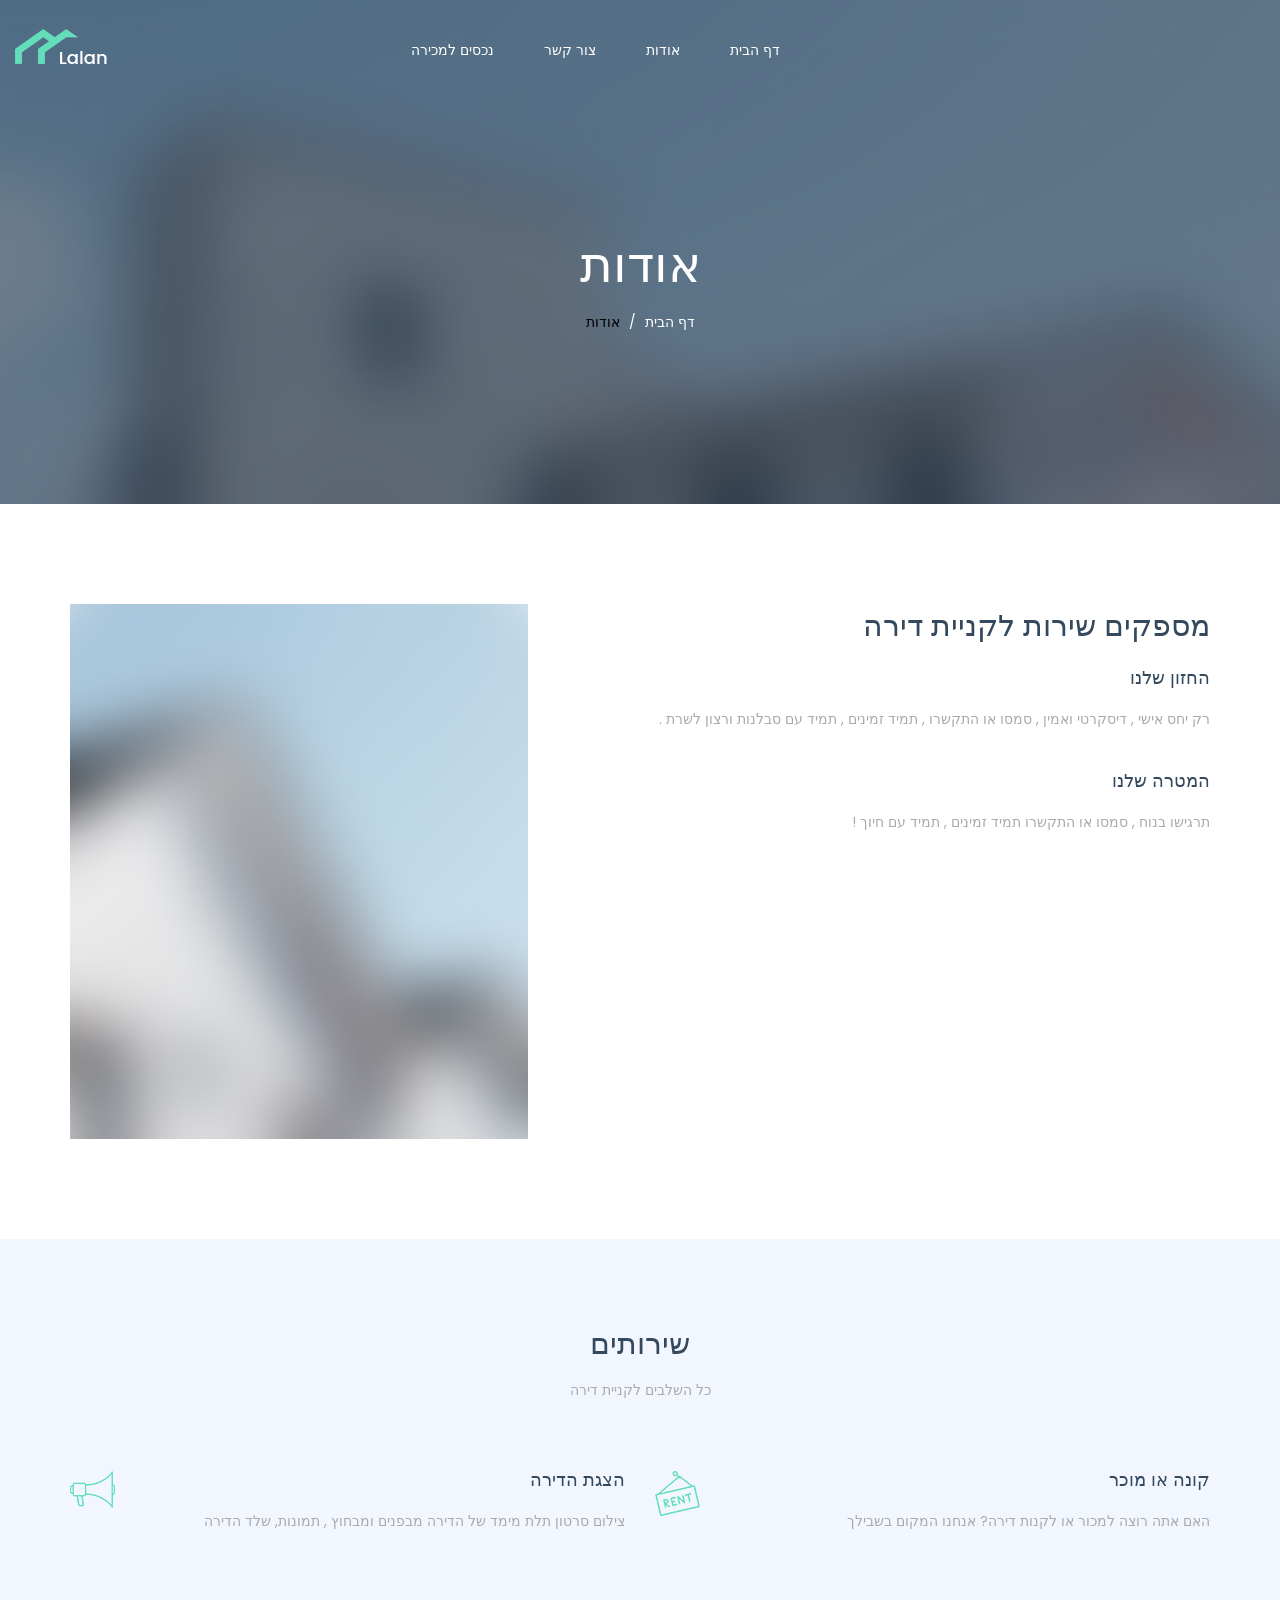
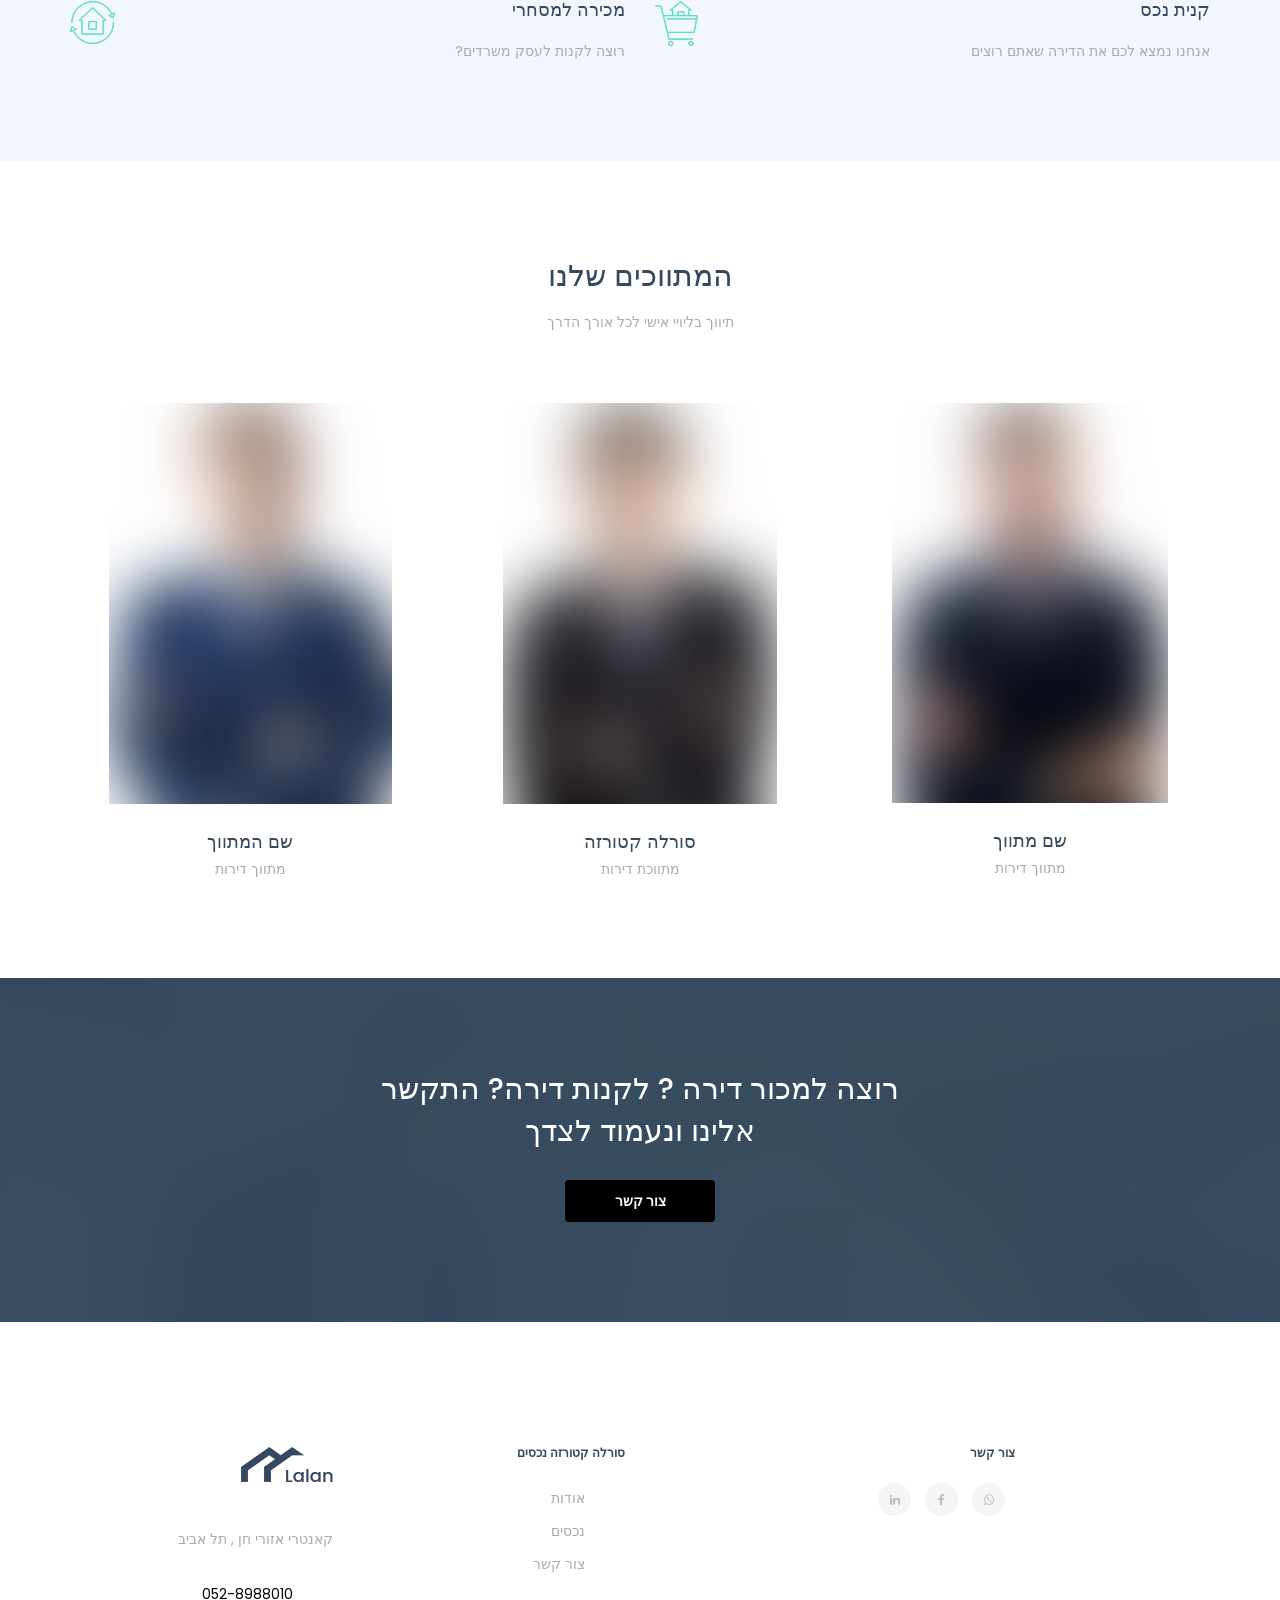
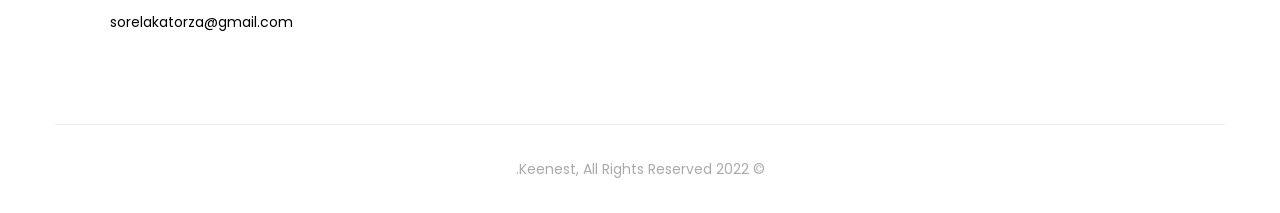
==== commit 883808e4: "fix more" ====
--- a/about.html
+++ b/about.html
@@ -60,31 +60,25 @@
                             </li>
                             <!-- li end -->
                             <!-- Pages Menu-->
-
-    
                                     <li><a href="about.html" class="menu-item">אודות</a></li>
-                                    <li><a href="page-contact.html" class="menu-item">צור קשר</a></li>
+                                    <li><a href="#cta" class="menu-item">צור קשר</a></li>
                                    <!-- <li><a href="page-faq.html" class="menu-item">שאלות תשובות</a></li>-->
                                     <li><a href="properties-list.html" class="menu-item"> נכסים למכירה</a></li>
-
-                                    <li>
-                                        <a href="blog.html" data-toggle="" class="menu-item">שאלות ותשובות</a>
+                           
+                                    <!-- <li>-->
+                                      <!--   <a href="faq.html" data-toggle="" class="menu-item">שאלות ותשובות</a>-->
                                
                                                <!-- <a href="blog-single.html">blog single</a>-->
-                                         
-                                    </li>
+                                   <!-- </li>-->
                                 </ul>
                             </li>
                             <!-- li en-->
-                        </ul>
-        
+                        </ul>      
                     <!-- /.navbar-collapse -->
                 </div>
                 <!-- /.container-fluid -->
             </nav>
-
         </header>
-
         <!-- Page Title #1
 ============================================ -->
         <section id="page-title" class="page-title bg-overlay bg-overlay-dark2">
@@ -97,11 +91,11 @@
                         <div class="title title-1 text-center">
                             <div class="title--content">
                                 <div class="title--heading">
-                                    <h1>About</h1>
+                                    <h1>אודות</h1>
                                 </div>
                                 <ol class="breadcrumb">
-                                    <li><a href="#">Home</a></li>
-                                    <li class="active">About</li>
+                                    <li><a href="index.html">דף הבית</a></li>
+                                    <li class="active">אודות</li>
                                 </ol>
                             </div>
                             <div class="clearfix"></div>
@@ -127,17 +121,18 @@
                     <!-- .col-md-5 -->
                     <div class="col-xs-12 col-sm-7 col-md-6 col-md-offset-1">
                         <div class="heading heading-3">
-                            <h2 class="heading--title">We Provide Lovable Experiment in the Real Estate Field</h2>
+                            <h2 class="heading--title">מספקים שירות לקניית דירה </h2>
                         </div>
                         <!-- .heading-title end -->
                         <div class="about--panel">
-                            <h3>Our Vision</h3>
-                            <p>Propin ipsum dolor sit amet, consectetur adipisicing elited eiusmod tempore incidid ut labor et dolore magna aliquaut enim ad minim veniam.</p>
+                            <h3>החזון שלנו</h3>
+                            <p>רק יחס אישי , דיסקרטי ואמין , סמסו או התקשרו , תמיד זמינים , תמיד עם סבלנות ורצון לשרת .</p>
                         </div>
                         <!-- .about-panel end -->
                         <div class="about--panel">
-                            <h3>Our Goal</h3>
-                            <p>Duis aute viele irure dolor in reprer volupta velite esse cilume dolore eu fugiat nulla pariatur. Excepteur sint occae cupidat non proident.</p>
+                            <h3>המטרה שלנו</h3>
+                            <p>תרגישו בנוח , סמסו או התקשרו תמיד זמינים , תמיד עם חיוך !
+                            </p>
                         </div>
                         <!-- .about-panel end -->
                     </div>
@@ -156,8 +151,8 @@
                 <div class="row">
                     <div class="col-xs-12 col-sm-12 col-md-12">
                         <div class="heading heading-2 text-center mb-70">
-                            <h2 class="heading--title">What We Provide?</h2>
-                            <p class="heading--desc">Duis aute irure dolor in reprehed in volupted velit esse dolore</p>
+                            <h2 class="heading--title">שירותים</h2>
+                            <p class="heading--desc">כל השלבים לקניית דירה</p>
                         </div>
                         <!-- .heading-title end -->
                     </div>
@@ -172,8 +167,8 @@
                                 <img src="assets/images/features/icons/1.png" alt="icon img">
                             </div>
                             <div class="feature--content">
-                                <h3>Presenting Your Property</h3>
-                                <p>Duis sed odio sit amet nibh vtate cursusa sit amet mauris morbi accum ipsum velit nam nec tellus viele a odio tincidet auctor ornare odio. Sede non mauris vitae erat conquat.</p>
+                                <h3>הצגת הדירה</h3>
+                                <p>צילום סרטון תלת מימד של הדירה מבפנים ומבחוץ , תמונות, שלד הדירה </p>
                             </div>
                         </div>
                         <!-- .feature-panel end -->
@@ -186,8 +181,8 @@
                                 <img src="assets/images/features/icons/2.png" alt="icon img">
                             </div>
                             <div class="feature--content">
-                                <h3>Renting or Selling</h3>
-                                <p>Duis sed odio sit amet nibh vtate cursusa sit amet mauris morbi accum ipsum velit nam nec tellus viele a odio tincidet auctor ornare odio. Sede non mauris vitae erat conquat.</p>
+                                <h3>קונה או מוכר</h3>
+                                <p>האם אתה רוצה למכור או לקנות דירה? אנחנו המקום בשבילך</p>
                             </div>
                         </div>
                         <!-- .feature-panel end -->
@@ -200,8 +195,8 @@
                                 <img src="assets/images/features/icons/3.png" alt="icon img">
                             </div>
                             <div class="feature--content">
-                                <h3>Property Exchange</h3>
-                                <p>Duis sed odio sit amet nibh vtate cursusa sit amet mauris morbi accum ipsum velit nam nec tellus viele a odio tincidet auctor ornare odio. Sede non mauris vitae erat conquat.</p>
+                                <h3>מכירה למסחרי</h3>
+                                <p>רוצה לקנות לעסק משרדים? </p>
                             </div>
                         </div>
                         <!-- .feature-panel end -->
@@ -214,8 +209,8 @@
                                 <img src="assets/images/features/icons/4.png" alt="icon img">
                             </div>
                             <div class="feature--content">
-                                <h3>Buying a Property</h3>
-                                <p>Duis sed odio sit amet nibh vtate cursusa sit amet mauris morbi accum ipsum velit nam nec tellus viele a odio tincidet auctor ornare odio. Sede non mauris vitae erat conquat.</p>
+                                <h3>קנית נכס</h3>
+                                <p>אנחנו נמצא לכם את הדירה שאתם רוצים</p>
                             </div>
                         </div>
                         <!-- .feature-panel end -->
@@ -228,216 +223,187 @@
         </section>
         <!-- .feature end -->
 
-        <!-- agents
-============================================= -->
-        <section id="agents" class="agents bg-white pt-90">
-            <div class="container">
-                <div class="row">
-                    <div class="col-xs-12 col-sm-12 col-md-12">
-                        <div class="heading heading-2 text-center mb-70">
-                            <h2 class="heading--title">Trusted Agents</h2>
-                            <p class="heading--desc">Duis aute irure dolor in reprehed in volupted velit esse dolore</p>
-                        </div>
-                        <!-- .heading end -->
-                    </div>
-                    <!-- .col-md-12 end -->
-                </div>
-                <!-- .row end -->
-                <div class="row">
-                    <!-- agent #1 -->
-                    <div class="col-xs-12 col-sm-4 col-md-4">
-                        <div class="agent">
-                            <div class="agent--img">
-                                <img src="assets/images/agents/grid/1.png" alt="agent" />
-                                <div class="agent--details">
-                                    <p>Lorem ipsum dolor sit amet, consece adipisicing elit, sed do eiusmod tempor incididunt ut labore dolore.</p>
-                                    <div class="agent--social-links">
-                                        <a href="#"><i class="fa fa-facebook"></i></a>
-                                        <a href="#"><i class="fa fa-twitter"></i></a>
-                                        <a href="#"><i class="fa fa-dribbble"></i></a>
-                                        <a href="#"><i class="fa fa-linkedin"></i></a>
-                                    </div>
-                                </div>
-                            </div>
-                            <!-- .agent-img end -->
-                            <div class="agent--info">
-                                <h5 class="agent--title">Steve Martin</h5>
-                                <h6 class="agent--position">Buying Agent</h6>
-                            </div>
-                            <!-- .agent-info end -->
-                        </div>
-                        <!-- .agent end -->
-                    </div>
-                    <!-- .col-md-4 end -->
-                    <!-- agent #2 -->
-                    <div class="col-xs-12 col-sm-4 col-md-4">
-                        <div class="agent">
-                            <div class="agent--img">
-                                <img src="assets/images/agents/grid/2.png" alt="agent" />
-                                <div class="agent--details">
-                                    <p>Lorem ipsum dolor sit amet, consece adipisicing elit, sed do eiusmod tempor incididunt ut labore dolore.</p>
-                                    <div class="agent--social-links">
-                                        <a href="#"><i class="fa fa-facebook"></i></a>
-                                        <a href="#"><i class="fa fa-twitter"></i></a>
-                                        <a href="#"><i class="fa fa-dribbble"></i></a>
-                                        <a href="#"><i class="fa fa-linkedin"></i></a>
-                                    </div>
-                                </div>
-                            </div>
-                            <!-- .agent-img end -->
-                            <div class="agent--info">
-                                <h5 class="agent--title">Mark Smith</h5>
-                                <h6 class="agent--position">Selling Agent</h6>
-                            </div>
-                            <!-- .agent-info end -->
-                        </div>
-                        <!-- .agent end -->
-                    </div>
-                    <!-- .col-md-4 end -->
-                    <!-- agent #3 -->
-                    <div class="col-xs-12 col-sm-4 col-md-4">
-                        <div class="agent">
-                            <div class="agent--img">
-                                <img src="assets/images/agents/grid/3.png" alt="agent" />
-                                <div class="agent--details">
-                                    <p>Lorem ipsum dolor sit amet, consece adipisicing elit, sed do eiusmod tempor incididunt ut labore dolore.</p>
-                                    <div class="agent--social-links">
-                                        <a href="#"><i class="fa fa-facebook"></i></a>
-                                        <a href="#"><i class="fa fa-twitter"></i></a>
-                                        <a href="#"><i class="fa fa-dribbble"></i></a>
-                                        <a href="#"><i class="fa fa-linkedin"></i></a>
-                                    </div>
-                                </div>
-                            </div>
-                            <!-- .agent-img end -->
-                            <div class="agent--info">
-                                <h5 class="agent--title">Ryan Printz</h5>
-                                <h6 class="agent--position">Real Estate Broker</h6>
-                            </div>
-                            <!-- .agent-info end -->
-                        </div>
-                        <!-- .agent end -->
-                    </div>
-                    <!-- .col-md-4 end -->
-
-                </div>
-            </div>
-        </section>
-        <!-- #agents end  -->
-
-        <!-- cta #1
-============================================= -->
-        <section id="cta" class="cta cta-1 text-center bg-overlay bg-overlay-dark pt-90">
-            <div class="bg-section"><img src="assets/images/cta/bg-1.jpg" alt="Background"></div>
-            <div class="container">
-                <div class="row">
-                    <div class="col-xs-12 col-sm-12 col-md-6 col-md-offset-3">
-                        <h3>Join our professional team & agents to start selling your house</h3>
-                        <a href="#" class="btn btn--primary">Contact</a>
-                    </div>
-                    <!-- .col-md-6 -->
-                </div>
-                <!-- .row -->
-            </div>
-            <!-- .container -->
-        </section>
-        <!-- #cta1 end -->
-        <!-- Footer #1
-============================================= -->
-        <footer id="footer" class="footer footer-1 bg-white">
-            <!-- Widget Section
-	============================================= -->
-            <div class="footer-widget">
-                <div class="container">
-                    <div class="row">
-                        <div class="col-xs-12 col-sm-6 col-md-3 widget--about">
-                            <div class="widget--content">
-                                <div class="footer--logo">
-                                    <img src="assets/images/logo/logo-dark2.png" alt="logo">
-                                </div>
-                                <p>86 Petersham town, New South Wales Wardll Street, Australia PA 6550</p>
-                                <div class="footer--contact">
-                                    <ul class="list-unstyled mb-0">
-                                        <li>+61 525 240 310</li>
-                                        <li><a href="mailto:contact@land.com">contact@land.com</a></li>
-                                    </ul>
-                                </div>
-                            </div>
-                        </div>
-                        <!-- .col-md-2 end -->
-                        <div class="col-xs-12 col-sm-3 col-md-2 col-md-offset-1 widget--links">
-                            <div class="widget--title">
-                                <h5>Company</h5>
-                            </div>
-                            <div class="widget--content">
-                                <ul class="list-unstyled mb-0">
-                                    <li><a href="#">About us</a></li>
-                                    <li><a href="#">Career</a></li>
-                                    <li><a href="#">Services</a></li>
-                                    <li><a href="#">Properties</a></li>
-                                    <li><a href="#">Contact</a></li>
-                                </ul>
-                            </div>
-                        </div>
-                        <!-- .col-md-2 end -->
-                        <div class="col-xs-12 col-sm-3 col-md-2 widget--links">
-                            <div class="widget--title">
-                                <h5>Learn More</h5>
-                            </div>
-                            <div class="widget--content">
-                                <ul class="list-unstyled mb-0">
-                                    <li><a href="#">Privacy</a></li>
-                                    <li><a href="#">Terms & Conditions</a></li>
-                                    <li><a href="#">Account</a></li>
-                                    <li><a href="#">FAQ</a></li>
-                                </ul>
-                            </div>
-                        </div>
-                        <!-- .col-md-2 end -->
-                        <div class="col-xs-12 col-sm-12 col-md-4 widget--newsletter">
-                            <div class="widget--title">
-                                <h5>newsletter</h5>
-                            </div>
-                            <div class="widget--content">
-                                <form class="newsletter--form mb-40">
-                                    <input type="email" class="form-control" id="newsletter-email" placeholder="Email Address">
-                                    <button type="submit"><i class="fa fa-arrow-right"></i></button>
-                                </form>
-                                <h6>Get In Touch</h6>
-                                <div class="social-icons">
-                                    <a href="#"><i class="fa fa-twitter"></i></a>
-                                    <a href="#"><i class="fa fa-facebook"></i></a>
-                                    <a href="#"><i class="fa fa-vimeo"></i></a>
-                                </div>
-                            </div>
-                        </div>
-                        <!-- .col-md-4 end -->
-
-                    </div>
-                </div>
-                <!-- .container end -->
-            </div>
-            <!-- .footer-widget end -->
-
-            <!-- Copyrights
-	============================================= -->
-            <div class="footer--copyright text-center">
-                <div class="container">
-                    <div class="row footer--bar">
-                        <div class="col-xs-12 col-sm-12 col-md-12">
-                            <span>© 2018 <a href="http://themeforest.net/user/zytheme">Zytheme</a>, All Rights Reserved.</span>
-                        </div>
-
-                    </div>
-                    <!-- .row end -->
-                </div>
-                <!-- .container end -->
-            </div>
-            <!-- .footer-copyright end -->
-        </footer>
+      <!-- agents
+============================================= -->
+<section id="agents" class="agents bg-white">
+    <div class="container">
+        <div class="row">
+            <div class="col-xs-12 col-sm-12 col-md-12">
+                <div class="heading heading-2 text-center mb-70">
+                    <h2 class="heading--title">המתווכים שלנו</h2>
+                    <p class="heading--desc">תיווך בליויי אישי לכל אורך הדרך</p>
+                </div>
+                <!-- .heading end -->
+            </div>
+            <!-- .col-md-12 end -->
+        </div>
+        <!-- .row end -->
+        <div class="row">
+            <!-- agent #1 -->
+            <div class="col-xs-12 col-sm-4 col-md-4">
+                <div class="agent">
+                    <div class="agent--img">
+                        <img src="assets/images/agents/grid/1.png" alt="סורלה קטורזה נכסים" />
+                        <div class="agent--details">
+                            <p>לכתוב עליו כמה מילים</p>
+                            <div class="agent--social-links">
+                                <a href="#"><i class="fa fa-whatsapp"></i></a>
+                            </div>
+                        </div>
+                    </div>
+                    <!-- .agent-img end -->
+                    <div class="agent--info">
+                        <h5 class="agent--title">שם המתווך</h5>
+                        <h6 class="agent--position">מתווך דירות</h6>
+                    </div>
+                    <!-- .agent-info end -->
+                </div>
+                <!-- .agent end -->
+            </div>
+            <!-- .col-md-4 end -->
+            <!-- agent #2 -->
+            <div class="col-xs-12 col-sm-4 col-md-4">
+                <div class="agent">
+                    <div class="agent--img">
+                        <img src="assets/images/agents/grid/2.png" alt="סורלה קטורזה נכסים" />
+                        <div class="agent--details">
+                            <p>מתווכת בנשמה </p>
+                            <div class="agent--social-links">
+                                <a href="#"><i class="fa fa-whatsapp"></i></a>
+                            </div>
+                        </div>
+                    </div>
+                    <!-- .agent-img end -->
+                    <div class="agent--info">
+                        <h5 class="agent--title">סורלה קטורזה</h5>
+                        <h6 class="agent--position">מתווכת דירות</h6>
+                    </div>
+                    <!-- .agent-info end -->
+                </div>
+                <!-- .agent end -->
+            </div>
+            <!-- .col-md-4 end -->
+            <!-- agent #3 -->
+            <div class="col-xs-12 col-sm-4 col-md-4">
+                <div class="agent">
+                    <div class="agent--img">
+                        <img src="assets/images/agents/grid/3.png" alt="סורלה קטורזה נכסים" />
+                        <div class="agent--details">
+                            <p>לכתוב משהו</p>
+                            <div class="agent--social-links">
+                                <a href="#"><i class="fa fa-whatsapp"></i></a>
+                            </div>
+                        </div>
+                    </div>
+                    <!-- .agent-img end -->
+                    <div class="agent--info">
+                        <h5 class="agent--title">שם מתווך</h5>
+                        <h6 class="agent--position">מתווך דירות</h6>
+                    </div>
+                    <!-- .agent-info end -->
+                </div>
+                <!-- .agent end -->
+            </div>
+            <!-- .col-md-4 end -->
+
+        </div>
     </div>
-    <!-- #wrapper end -->
-
+</section>
+<!-- #agents end  -->
+
+<!-- cta #1
+============================================= -->
+<section id="cta" class="cta cta-1 text-center bg-overlay bg-overlay-dark pt-90">
+    <div class="bg-section"><img src="assets/images/cta/bg-1.jpg" alt="Background"></div>
+    <div class="container">
+        <div class="row">
+            <div class="col-xs-12 col-sm-12 col-md-6 col-md-offset-3">
+                <h3>רוצה למכור דירה ? לקנות דירה? התקשר אלינו ונעמוד לצדך</h3>
+                <a href="tel:972528988010"class="btn btn--primary">צור קשר</a>
+            </div>
+            <!-- .col-md-6 -->
+        </div>
+        <!-- .row -->
+    </div>
+    <!-- .container -->
+</section>
+<!-- #cta1 end -->
+
+<!-- Footer #1
+============================================= -->
+<footer id="footer" class="footer footer-1 bg-white">
+    <!-- Widget Section
+============================================= -->
+    <div class="footer-widget">
+        <div class="container">
+            <div class="row">
+                <div class="col-xs-12 col-sm-6 col-md-3 widget--about">
+                    <div class="widget--content">
+                        <div class="footer--logo">
+                            <img src="assets/images/logo/logo-dark2.png" alt="logo">
+                        </div>
+                        <p>קאנטרי אזורי חן , תל אביב</p>
+                        <div class="footer--contact">
+                            <ul class="list-unstyled mb-0">
+                                <li><a href="tel:972528988010">052-8988010</a></li>
+                                <li><a href="mailto:sorelakatorza@gmail.com">sorelakatorza@gmail.com</a></li>
+                            </ul>
+                        </div>
+                    </div>
+                </div>
+                <!-- .col-md-2 end -->
+                <div class="col-xs-12 col-sm-3 col-md-2 col-md-offset-1 widget--links">
+                    <div class="widget--title">
+                        <h5>סורלה קטורזה נכסים</h5>
+                    </div>
+                    <div class="widget--content">
+                        <ul class="list-unstyled mb-0">
+                            <li><a href="about.html">אודות</a></li>
+                            <li><a href="properties-list.html">נכסים</a></li>
+                            <li><a href="#cta">צור קשר</a></li>
+                         <!--   <li><a href="page-faq.html">שאלות ותשובות</a></li>-->
+                        </ul>
+                    </div>
+                </div>
+        
+                <div class="col-xs-12 col-sm-12 col-md-4 widget--newsletter">
+
+                    <div class="widget--content">
+                        
+                        <h6>צור קשר</h6>
+                        <div class="social-icons">
+                            <a href="https://wa.me/972528988010"><i class="fa fa-whatsapp"></i></a>
+                            <a href="https://www.facebook.com/sorelakatorza"><i class="fa fa-facebook"></i></a>
+                            <a href="https://linkedin.com/in/sorela-katorza-realestate"><i class="fa fa-linkedin"></i></a>
+                        </div>
+                    </div>
+                </div>
+                <!-- .col-md-4 end -->
+
+            </div>
+        </div>
+        <!-- .container end -->
+    </div>
+    <!-- .footer-widget end -->
+
+    <!-- Copyrights
+============================================= -->
+    <div class="footer--copyright text-center">
+        <div class="container">
+            <div class="row footer--bar">
+                <div class="col-xs-12 col-sm-12 col-md-12">
+                    <span>© 2022 <a href="https://keenest.co.il">Keenest</a>, All Rights Reserved.</span>
+                </div>
+
+            </div>
+            <!-- .row end -->
+        </div>
+        <!-- .container end -->
+    </div>
+    <!-- .footer-copyright end -->
+</footer>
+</div>
+<!-- #wrapper end -->
     <!-- Footer Scripts
 ============================================= -->
     <script src="assets/js/jquery-2.2.4.min.js"></script>
--- a/assets/css/style.css
+++ b/assets/css/style.css
@@ -84,9 +84,14 @@
 	font-size: 14px;
 }
 
+@font-face {
+	font-family: heebo;
+	src: url(fonts/Heebo/Heebo-Black.ttf);
+  }
+
 body {
 	background-color: #f2f7ff;
-	font-family: 'Poppins', sans-serif;
+	font-family: heebo,'Poppins', sans-serif;
 	font-size: 14px;
 	font-weight: 400;
 	color: #aaaaaa;
@@ -106,7 +111,7 @@
 }
 
 ::selection {
-	background-color: #64ddbb;
+	background-color: #000;
 	color: #ffffff;
 	text-shadow: none;
 }
@@ -116,28 +121,28 @@
 	-moz-transition: all 0.3s ease;
 	-o-transition: all 0.3s ease;
 	transition: all 0.3s ease;
-	color: #64ddbb;
+	color: #000;
 }
 
 a:hover {
-	color: #3ad4a9;
+	color: #000;
 	text-decoration: none;
 }
 
 a:focus {
-	color: #3ad4a9;
+	color: #000;
 	outline: none;
 	text-decoration: none;
 }
 
 a:active {
-	color: #3ad4a9;
+	color: #000;
 	outline: none;
 	text-decoration: none;
 }
 
 p {
-	font-family: 'Poppins', sans-serif;
+	font-family: heebo,'Poppins', sans-serif;
 }
 
 textarea {
@@ -193,7 +198,7 @@
 h5,
 h6 {
 	color: #34495e;
-	font-family: 'Poppins', sans-serif;
+	font-family:  heebo,'Poppins', sans-serif;
 	font-weight: 700;
 	margin: 0 0 28px;
 	line-height: 1;
@@ -309,7 +314,7 @@
 }
 
 .text-theme {
-	color: #64ddbb !important;
+	color: #000 !important;
 }
 
 .text--capitalize {
@@ -321,11 +326,11 @@
 }
 
 .font-heading {
-	font-family: 'Poppins', sans-serif;
+	font-family: heebo, 'Poppins', sans-serif;
 }
 
 .font-body {
-	font-family: 'Poppins', sans-serif;
+	font-family:  heebo,'Poppins', sans-serif;
 }
 
 .font-18 {
@@ -361,7 +366,7 @@
 }
 
 .higlighted-style1 {
-	background-color: #64ddbb;
+	background-color: #000;
 	color: #fff;
 	padding: 5px 0;
 }
@@ -374,7 +379,7 @@
 
 .higlighted-style3 {
 	background-color: #f9f9f9;
-	color: #64ddbb;
+	color: #000;
 	padding: 5px 0;
 }
 
@@ -386,7 +391,7 @@
 }
 
 .color-theme {
-	color: #64ddbb !important;
+	color: #000 !important;
 }
 
 .color-white {
@@ -822,23 +827,23 @@
 
 /* Borders */
 .border-all {
-	border: 1px solid #64ddbb;
+	border: 1px solid #000;
 }
 
 .border-top {
-	border-top: 1px solid #64ddbb;
+	border-top: 1px solid #000;
 }
 
 .border-bottom {
-	border-bottom: 1px solid #64ddbb;
+	border-bottom: 1px solid #000;
 }
 
 .border-right {
-	border-right: 1px solid #64ddbb;
+	border-right: 1px solid #000;
 }
 
 .border-left {
-	border-left: 1px solid #64ddbb;
+	border-left: 1px solid #000;
 }
 
 /* Display */
@@ -1089,7 +1094,7 @@
 .blockquote,
 blockquot {
 	font-size: 14px;
-	font-family: 'Poppins', sans-serif;
+	font-family:  heebo,'Poppins', sans-serif;
 	color: #34495e;
 	font-style: normal;
 	line-height: 26px;
@@ -1101,7 +1106,7 @@
 }
 
 .quote-author {
-	font-family: 'Poppins', sans-serif;
+	font-family:  heebo,'Poppins', sans-serif;
 	display: block;
 	font-size: 13px;
 	font-style: normal;
@@ -1115,7 +1120,7 @@
 	font-family: fontawesome;
 	font-size: 20px;
 	position: absolute;
-	color: #64ddbb;
+	color: #000;
 	line-height: 1.8;
 }
 
@@ -1129,7 +1134,7 @@
     #BACKGROUNDS
 \*------------------------------------*/
 .bg-theme {
-	background-color: #64ddbb !important;
+	background-color: #000 !important;
 }
 
 .bg-gray {
@@ -1289,14 +1294,14 @@
 }
 
 .breadcrumb > li a:hover {
-	color: #64ddbb;
+	color: #000;
 }
 
 /*------------------------------------*\
     #BUTTONS
 \*------------------------------------*/
 .btn {
-	font-family: 'Poppins', sans-serif;
+	font-family:  heebo,'Poppins', sans-serif;
 	position: relative;
 	z-index: 2;
 	font-size: 14px;
@@ -1324,7 +1329,7 @@
 
 /* Button Primary */
 .btn--primary {
-	background-color: #64ddbb;
+	background-color: #000;
 	color: #ffffff;
 	border: 2px solid transparent;
 }
@@ -1332,8 +1337,8 @@
 .btn--primary:active,
 .btn--primary:focus,
 .btn--primary:hover {
-	background-color: #6df2cc;
-	border: 2px solid #6df2cc;
+	background-color: #000;
+	border: 2px solid #000;
 	color: #ffffff;
 }
 
@@ -1342,7 +1347,7 @@
 .btn--primary.btn--inverse:hover {
 	background-color: #ffffff;
 	border: 2px solid #ffffff;
-	color: #64ddbb;
+	color: #000;
 }
 
 /* Button Secondary*/
@@ -1355,9 +1360,9 @@
 .btn--secondary:active,
 .btn--secondary:focus,
 .btn--secondary:hover {
-	background-color: #64ddbb;
+	background-color: #000;
 	color: #ffffff;
-	border-color: #64ddbb;
+	border-color: #000;
 }
 
 /* Button White */
@@ -1370,9 +1375,9 @@
 .btn--white:active,
 .btn--white:focus,
 .btn--white:hover {
-	background-color: #64ddbb;
+	background-color: #000;
 	color: #ffffff;
-	border-color: #64ddbb;
+	border-color: #000;
 }
 
 .bg-overlay-theme2 .btn--white:active,
@@ -1404,7 +1409,7 @@
 }
 
 .btn--link.btn--primary {
-	color: #64ddbb;
+	color: #000;
 }
 
 .btn--link.btn--primary:active,
@@ -1422,7 +1427,7 @@
 .btn--link.btn--secondary:active,
 .btn--link.btn--secondary:focus,
 .btn--link.btn--secondary:hover {
-	color: #64ddbb;
+	color: #000;
 	background-color: transparent;
 	border-color: transparent;
 }
@@ -1433,16 +1438,16 @@
 }
 
 .btn--bordered.btn--primary {
-	color: #64ddbb;
-	border-color: #64ddbb;
+	color: #000;
+	border-color: #000;
 }
 
 .btn--bordered.btn--primary:active,
 .btn--bordered.btn--primary:focus,
 .btn--bordered.btn--primary:hover {
 	color: #ffffff;
-	background-color: #64ddbb;
-	border-color: #64ddbb;
+	background-color: #000;
+	border-color: #000;
 }
 
 .btn--bordered.btn--secondary {
@@ -1466,7 +1471,7 @@
 .btn--bordered.btn--white:active,
 .btn--bordered.btn--white:focus,
 .btn--bordered.btn--white:hover {
-	color: #64ddbb;
+	color: #000;
 	background-color: #ffffff;
 	border-color: #ffffff;
 }
@@ -1481,8 +1486,8 @@
 .btn--white.btn--secondary:focus,
 .btn--white.btn--secondary:hover {
 	color: #ffffff;
-	background-color: #64ddbb;
-	border-color: #64ddbb;
+	background-color: #000;
+	border-color: #000;
 }
 
 .btn--slide:last-of-type {
@@ -1512,7 +1517,7 @@
 
 .btn--video:hover,
 .btn--video:hover i {
-	color: #64ddbb;
+	color: #000;
 }
 
 /* Buttom Video With Bordered */
@@ -1547,7 +1552,7 @@
 
 .btn--video-bordered:hover .btn--video,
 .btn--video-bordered:hover .btn--video i {
-	color: #64ddbb;
+	color: #000;
 }
 
 /* Buttom More */
@@ -1585,7 +1590,7 @@
 
 /* Buttom Link */
 .btn--link.btn-more {
-	color: #64ddbb;
+	color: #000;
 	height: 15px;
 	line-height: 15px;
 }
@@ -1596,7 +1601,7 @@
 
 .btn--link.btn-more span:after,
 .btn--link.btn-more span:before {
-	background-color: #64ddbb;
+	background-color: #000;
 }
 
 .btn--link.btn-more:hover span:after,
@@ -1645,7 +1650,7 @@
 }
 
 .btn--link {
-	font-family: 'Poppins', sans-serif;
+	font-family:  heebo,'Poppins', sans-serif;
 	font-size: 14px;
 	font-weight: 400;
 	text-transform: capitalize;
@@ -1681,7 +1686,7 @@
 select,
 .form-control,
 textarea.form-control {
-	font-family: 'Poppins', sans-serif;
+	font-family:  heebo,'Poppins', sans-serif;
 	background-color: #f8f8f8;
 	border: 1px solid #eeeeee;
 	font-size: 14px;
@@ -1700,7 +1705,7 @@
 
 .form-control:focus,
 textarea.form-control:focus {
-	border-color: #64ddbb;
+	border-color: #000;
 	box-shadow: none;
 	-moz-box-shadow: none;
 	-webkit-box-shadow: none;
@@ -1819,7 +1824,7 @@
 	top: 2px;
 	width: 6px;
 	height: 6px;
-	background-color: #64ddbb;
+	background-color: #000;
 }
 
 .label-checkbox input:checked ~ .check-indicator:after {
@@ -1929,7 +1934,7 @@
 
 .filter .ui-slider-range {
 	height: 4px;
-	background-color: #64ddbb;
+	background-color: #000;
 	margin-bottom: 20px;
 }
 
@@ -1948,7 +1953,7 @@
 }
 
 .filter input {
-	color: #64ddbb;
+	color: #000;
 	border: none;
 	background-color: transparent;
 }
@@ -2256,7 +2261,7 @@
 }
 
 .accordion .panel .panel--heading a {
-	font-family: 'Poppins', sans-serif;
+	font-family:  heebo,'Poppins', sans-serif;
 	font-size: 18px;
 	color: #34495e;
 	font-weight: 500;
@@ -2280,13 +2285,13 @@
 /* Accordion Status */
 .accordion .panel--heading .accordion-toggle:after {
 	position: absolute;
-	right: 0;
+	left: 0;
 	top: 0;
 	content: "\f068";
 	/* symbol for "opening" panels */
 	font-family: fontawesome;
 	font-size: 14px;
-	color: #64ddbb;
+	color: #000;
 	background-color: transparent;
 	border: 1px none;
 	text-align: center;
@@ -2299,14 +2304,14 @@
 .accordion .panel--heading .accordion-toggle.collapsed:after {
 	content: "\f067";
 	/* symbol for "collapsed" panels */
-	color: #64ddbb;
+	color: #000;
 	background-color: transparent;
 	border: none;
 }
 
 .accordion .panel--heading .accordion-toggle.collapsed:after {
 	content: "\f067";
-	color: #64ddbb;
+	color: #000;
 	background-color: transparent;
 	border: none;
 }
@@ -2369,7 +2374,7 @@
 .pagination > li > span {
 	background-color: transparent;
 	color: #34495e;
-	font-family: 'Open Sans', sans-serif;
+	font-family:  heebo,'Open Sans', sans-serif;
 	font-size: 14px;
 	font-weight: 400;
 	border: none;
@@ -2384,9 +2389,9 @@
 
 .pagination > .active > a,
 .pagination > li:hover > a {
-	background-color: #64ddbb !important;
+	background-color: #000 !important;
 	color: #ffffff;
-	border-color: #64ddbb;
+	border-color: #000;
 	border-radius: 2px !important;
 	border: none;
 }
@@ -2409,7 +2414,7 @@
 	width: 46px;
 	height: 46px;
 	line-height: 46px;
-	background-color: #64ddbb;
+	background-color: #000;
 	-moz-border-radius: 2px 1px 1px 2px;
 	-webkit-border-radius: 2px 1px 1px 2px;
 	border-radius: 2px 1px 1px 2px;
@@ -2429,7 +2434,7 @@
 }
 
 .alerts .alert-content h4 {
-	color: #64ddbb;
+	color: #000;
 	font-size: 15px;
 	font-weight: 600;
 	line-height: 32px;
@@ -2439,7 +2444,7 @@
 }
 
 .alerts .alert-content p {
-	font-family: 'Poppins', sans-serif;
+	font-family:  heebo,'Poppins', sans-serif;
 	color: #9b9b9b;
 	font-size: 12px;
 	font-weight: 500;
@@ -2500,7 +2505,7 @@
 }
 
 #back-to-top:hover {
-	background-color: #64ddbb;
+	background-color: #000;
 }
 
 /* Style 2 */
@@ -2553,7 +2558,7 @@
 
 .range-slider .ui-slider-range {
 	height: 8px;
-	background-color: #64ddbb;
+	background-color: #000;
 	margin-bottom: 20px;
 }
 
@@ -2568,7 +2573,7 @@
 }
 
 .range-slider input {
-	color: #64ddbb;
+	color: #000;
 	border: none;
 	background-color: transparent;
 }
@@ -2812,7 +2817,7 @@
     #Heading
 \*------------------------------------*/
 .heading .heading--subtitle {
-	font-family: 'Poppins', sans-serif;
+	font-family:  heebo,'Poppins', sans-serif;
 	color: #999ea8;
 	font-size: 15px;
 	font-weight: 800;
@@ -2822,7 +2827,7 @@
 }
 
 .heading .heading--title {
-	font-family: 'Poppins', sans-serif;
+	font-family:  heebo,'Poppins', sans-serif;
 	font-size: 36px;
 	font-weight: 500;
 	line-height: 45px;
@@ -2831,7 +2836,7 @@
 }
 
 .heading .heading--desc {
-	font-family: 'Poppins', sans-serif;
+	font-family: heebo, 'Poppins', sans-serif;
 	color: #aaaaaa;
 	font-size: 14px;
 	font-weight: 400;
@@ -3016,7 +3021,7 @@
 
 .transparent-header .navbar-nav li.has-dropdown > a:hover,
 .transparent-header .navbar-nav li.has-dropdown.active > a {
-	color: #64ddbb;
+	color: #000;
 }
 
 /* Header Light */
@@ -3068,7 +3073,7 @@
 
 .header-fixed .navbar.affix .navbar-nav > li > a:hover,
 .header-fixed .navbar.affix .navbar-nav > li > a:hover::before {
-	color: #64ddbb;
+	color: #000;
 }
 
 .header-fixed .navbar.affix .navbar-nav > li > .menu-item::before {
@@ -3593,7 +3598,7 @@
 }
 
 .mega-dropdown-menu .container a[href='#'] {
-	color: #64ddbb;
+	color: #000;
 	cursor: default;
 	margin-left: 10px;
 	padding: 0;
@@ -3866,7 +3871,7 @@
 }
 
 .mega-dropdown-menu .container a[href='#'] {
-	color: #64ddbb;
+	color: #000;
 	cursor: default;
 	margin-left: 10px;
 	padding: 0;
@@ -4035,7 +4040,7 @@
 }
 
 ul.mega-menu li ul li span {
-	color: #64ddbb;
+	color: #000;
 	padding: 0;
 	display: block;
 	font-size: 13px;
@@ -4055,7 +4060,7 @@
  ul.mega-menu li a:focus,
  ul.mega-menu li a:hover {
 	background-color: transparent;
-	color: #64ddbb;
+	color: #000;
 }
 
 ul.dropdown-menu.left {
@@ -4187,7 +4192,7 @@
 }
 
 .mega-dropdown-menu .container a[href='#'] {
-	color: #64ddbb;
+	color: #000;
 	cursor: default;
 	font-weight: 600;
 }
@@ -4249,11 +4254,11 @@
 }
 
 .menu-icon-button:hover {
-	background-color: #64ddbb;
+	background-color: #000;
 }
 
 .module .module-active .module-icon i {
-	color: #64ddbb;
+	color: #000;
 }
 
 .module-content {
@@ -4312,7 +4317,7 @@
 
 .module-cancel:hover {
 	opacity: 1;
-	color: #64ddbb;
+	color: #000;
 }
 
 .module .module-box {
@@ -4397,7 +4402,7 @@
 
 .module--search-box .form-control {
 	color: #f9f9f9;
-	font-family: 'Poppins', sans-serif;
+	font-family: heebo, 'Poppins', sans-serif;
 	font-size: 35px;
 	font-weight: 500;
 	line-height: 70px;
@@ -4443,7 +4448,7 @@
 	height: 16px;
 	line-height: 16px;
 	border-radius: 50%;
-	background-color: #64ddbb;
+	background-color: #000;
 	color: #ffffff;
 	font-size: 10px;
 	font-weight: 400;
@@ -4487,7 +4492,7 @@
 }
 
 .cart-box .cart-overview li .cart-cancel:hover:after {
-	background-color: #64ddbb;
+	background-color: #000;
 	color: #ffffff;
 }
 
@@ -4512,7 +4517,7 @@
 }
 
 .cart-box .cart-overview p {
-	font-family: 'Poppins', sans-serif;
+	font-family: heebo, 'Poppins', sans-serif;
 	font-size: 14px;
 	line-height: 20px;
 	font-weight: 600;
@@ -4532,7 +4537,7 @@
 
 .cart-total .total-des,
 .cart-total .total-price {
-	font-family: 'Poppins', sans-serif;
+	font-family:  heebo,'Poppins', sans-serif;
 	font-size: 14px;
 	font-weight: 600;
 	line-height: 1;
@@ -4543,7 +4548,7 @@
 .cart-total .total-price {
 	float: right;
 	text-align: right;
-	color: #64ddbb;
+	color: #000;
 }
 
 .cart-box .cart--control .btn {
@@ -4591,7 +4596,7 @@
 }
 
 .module-menu .menu-list a:hover {
-	color: #64ddbb;
+	color: #000;
 }
 
 .module-menu .menu-social {
@@ -4611,7 +4616,7 @@
 }
 
 .module-menu .menu-social a:hover {
-	color: #64ddbb;
+	color: #000;
 }
 
 .module-menu .menu-copyrights {
@@ -4647,7 +4652,7 @@
 }
 
 .module-menu-light.module-menu .menu-list a:hover {
-	color: #64ddbb;
+	color: #000;
 }
 
 /* Module Widgets */
@@ -4666,7 +4671,7 @@
 }
 
 .module-active .module-hamburger .module-widgets .module-cancel:hover {
-	color: #64ddbb;
+	color: #000;
 }
 
 /* Module Property */
@@ -4675,10 +4680,10 @@
 	width: 165px;
 	border-radius: 4px;
 	border: none;
-	background-color: #64ddbb;
+	background-color: #000;
 	margin-top: 29px;
 	text-align: center;
-	font-family: 'Poppins', sans-serif;
+	font-family:  heebo,'Poppins', sans-serif;
 	font-size: 14px;
 	font-weight: 500;
 	line-height: 42px;
@@ -4702,7 +4707,7 @@
 /* Module Login */
 .module-login .btn-popup {
 	text-align: center;
-	font-family: 'Poppins', sans-serif;
+	font-family:  heebo,'Poppins', sans-serif;
 	font-size: 14px;
 	font-weight: 500;
 	line-height: 100px;
@@ -4719,7 +4724,7 @@
 
 .module-login .btn-popup:hover,
 .navbar.affix .module-login .btn-popup:hover {
-	color: #64ddbb;
+	color: #000;
 }
 
 /* Module Social */
@@ -4732,7 +4737,7 @@
 }
 
 .module-social a:hover {
-	color: #64ddbb;
+	color: #000;
 }
 
 /* Transparent Header */
@@ -5326,7 +5331,7 @@
 }
 
 .agent .agent--details {
-	background-color: #64ddbb;
+	background-color: #000;
 	width: 100%;
 	-webkit-transition: all 0.5s ease;
 	-moz-transition: all 0.5s ease;
@@ -5529,7 +5534,7 @@
 }
 
 .agency-item .agency--content .agency--title a:hover {
-	color: #64ddbb;
+	color: #000;
 }
 
 .agency-item .agency--content .agency--location {
@@ -5811,7 +5816,7 @@
 }
 
 .property-item .property--title a:hover {
-	color: #64ddbb;
+	color: #000;
 }
 
 .property-item .property--location {
@@ -5827,7 +5832,7 @@
 }
 
 .property-item .property--price {
-	color: #64ddbb;
+	color: #000;
 	font-size: 30px;
 	font-weight: 500;
 	display: block;
@@ -5911,7 +5916,7 @@
 	bottom: 0;
 	width: 0;
 	height: 2px;
-	background-color: #64ddbb;
+	background-color: #000;
 	-webkit-transition: all 0.8s ease;
 	-moz-transition: all 0.8s ease;
 	-o-transition: all 0.8s ease;
@@ -5928,7 +5933,7 @@
 
 .property-item .edit--btn:hover,
 .property-item .edit--btn:hover i {
-	color: #64ddbb;
+	color: #000;
 }
 
 /* Custom, iPhone Retina */
@@ -6163,7 +6168,7 @@
 
 .property-single-gallery-info .property--price {
 	font-size: 36px;
-	color: #64ddbb;
+	color: #000;
 }
 
 .property-single-gallery-info .property--meta {
@@ -6371,7 +6376,7 @@
 	position: absolute;
 	top: 0;
 	left: 0;
-	color: #64ddbb;
+	color: #000;
 }
 
 .inner-box.property-single-features {
@@ -6539,7 +6544,7 @@
 
 .property-review li .comment .date {
 	color: #aaaaaa;
-	font-family: 'Poppins', sans-serif;
+	font-family:  heebo,'Poppins', sans-serif;
 	font-size: 12px;
 	font-weight: 400;
 	line-height: 30px;
@@ -6550,7 +6555,7 @@
 	font-size: 14px;
 	font-weight: 400;
 	text-transform: capitalize;
-	color: #64ddbb;
+	color: #000;
 	line-height: 30px;
 	float: right;
 }
@@ -6914,7 +6919,7 @@
 }
 
 .entry--meta {
-	font-family: 'Poppins', sans-serif;
+	font-family:  heebo,'Poppins', sans-serif;
 	font-size: 12px;
 	font-weight: 400;
 	text-transform: capitalize;
@@ -6944,7 +6949,7 @@
 }
 
 .blog-entry .entry--meta .entry--cat a {
-	color: #64ddbb;
+	color: #000;
 }
 
 .blog-entry .entry--title {
@@ -6953,7 +6958,7 @@
 
 .blog-entry .entry--title h4 {
 	color: #34495e;
-	font-family: 'Poppins', sans-serif;
+	font-family:  heebo,'Poppins', sans-serif;
 	font-size: 18px;
 	font-weight: 500;
 	line-height: 28px;
@@ -6965,7 +6970,7 @@
 }
 
 .blog-entry .entry--title h4 a:hover {
-	color: #64ddbb;
+	color: #000;
 }
 
 .blog-entry .entry--bio {
@@ -6982,7 +6987,7 @@
 }
 
 .blog-entry .entry--more a {
-	color: #64ddbb;
+	color: #000;
 	font-size: 14px;
 	font-weight: 400;
 	line-height: 1;
@@ -7088,7 +7093,7 @@
 }
 
 .entry--share a:hover {
-	color: #64ddbb;
+	color: #000;
 }
 
 .blog-single .entry--tags {
@@ -7099,7 +7104,7 @@
 	display: inline-block;
 	font-size: 13px;
 	padding: 9px 15px;
-	border: 1px solid #64ddbb;
+	border: 1px solid #000;
 	margin-right: 10px;
 }
 
@@ -7147,7 +7152,7 @@
 }
 
 .entry-prev-next p {
-	font-family: 'Poppins', sans-serif;
+	font-family:  heebo,'Poppins', sans-serif;
 	font-size: 12px;
 	line-height: 1;
 	text-transform: capitalize;
@@ -7201,7 +7206,7 @@
 .entry-prev:hover a,
 .entry-related .entry:hover .entry-title h5,
 .entry-share a:hover {
-	color: #64ddbb;
+	color: #000;
 }
 
 .entry-widget.entry-related {
@@ -7267,7 +7272,7 @@
 
 ul.comments-list .comment-body .comment h6 {
 	font-size: 18px;
-	font-family: 'Poppins', sans-serif;
+	font-family:  heebo,'Poppins', sans-serif;
 	font-weight: 500;
 	text-transform: capitalize;
 	margin-bottom: 19px;
@@ -7279,7 +7284,7 @@
 
 ul.comments-list .comment-body .comment .date {
 	color: #aaaaaa;
-	font-family: 'Poppins', sans-serif;
+	font-family:  heebo,'Poppins', sans-serif;
 	font-size: 12px;
 	font-weight: 400;
 	line-height: 30px;
@@ -7290,7 +7295,7 @@
 	font-size: 14px;
 	font-weight: 400;
 	text-transform: capitalize;
-	color: #64ddbb;
+	color: #000;
 	line-height: 30px;
 	float: right;
 }
@@ -7510,7 +7515,7 @@
 }
 
 .widget .widget--title h5 {
-	font-family: 'Poppins', sans-serif;
+	font-family:  heebo,'Poppins', sans-serif;
 	color: #34495e;
 	font-size: 18px;
 	font-weight: 500;
@@ -7541,12 +7546,12 @@
 
 .widget-categories ul li a:hover,
 .widget-categories ul li a:hover:after {
-	color: #64ddbb;
+	color: #000;
 }
 
 .widget-categories ul li a span {
 	margin-left: 5px;
-	color: #64ddbb;
+	color: #000;
 }
 
 /* property Widget */
@@ -7564,14 +7569,14 @@
 	position: absolute;
 	top: 0;
 	left: 0;
-	content: "\f105";
+	content: "\f104";
 	font-family: fontawesome;
 	line-height: 35px;
 }
 
 .widget-property ul li a:hover,
 .widget-property ul li a:hover:after {
-	color: #64ddbb;
+	color: #000;
 }
 
 .widget-property ul li a span {
@@ -7675,9 +7680,9 @@
 }
 
 .widget-tags a:hover {
-	background-color: #64ddbb;
+	background-color: #000;
 	color: #ffffff;
-	border-color: #64ddbb;
+	border-color: #000;
 }
 
 /* Recent Widegt */
@@ -7710,7 +7715,7 @@
 }
 
 .widget-recent-posts .entry .entry-title a {
-	font-family: 'Poppins', sans-serif;
+	font-family:  heebo,'Poppins', sans-serif;
 	color: #34495e;
 	font-size: 14px;
 	font-weight: 400;
@@ -7719,11 +7724,11 @@
 }
 
 .widget-recent-posts .entry .entry-title a:hover {
-	color: #64ddbb;
+	color: #000;
 }
 
 .widget-recent-posts .entry .entry-desc .entry-meta a {
-	font-family: 'Poppins', sans-serif;
+	font-family: heebo, 'Poppins', sans-serif;
 	font-size: 12px;
 	line-height: 26px;
 	color: #bdbdbd;
@@ -7834,15 +7839,15 @@
 	font-weight: 700;
 	line-height: 1;
 	text-transform: capitalize;
-	font-family: 'Poppins', sans-serif;
+	font-family: heebo, 'Poppins', sans-serif;
 }
 
 .widget-recent-products .product .product-title a:hover {
-	color: #64ddbb;
+	color: #000;
 }
 
 .widget-recent-products .product .product-desc .product-meta {
-	font-family: 'Poppins', sans-serif;
+	font-family: heebo, 'Poppins', sans-serif;
 	font-size: 13px;
 	font-weight: 600;
 	line-height: 20px;
@@ -7890,7 +7895,7 @@
 }
 
 .footer-widget .widget--title h5 {
-	font-family: 'Poppins', sans-serif;
+	font-family:  heebo,'Poppins', sans-serif;
 	color: #34495e;
 	font-size: 12px;
 	font-weight: 600;
@@ -7933,7 +7938,7 @@
 }
 
 .footer-widget .widget--links ul li a:hover {
-	color: #64ddbb;
+	color: #000;
 }
 
 .footer-widget .widget--links ul li:last-of-type a {
@@ -8002,9 +8007,7 @@
 	color: #34495e;
 }
 
-.social-icons a:last-of-type {
-	margin-right: 0;
-}
+
 
 /* Footer Bar */
 .footer--bar {
@@ -8098,7 +8101,7 @@
 }
 
 .page-404 p a:hover {
-	color: #64ddbb;
+	color: #000;
 }
 
 .page-404 p a:before {
@@ -8118,7 +8121,7 @@
 	bottom: 0;
 	height: 1px;
 	width: 0;
-	background-color: #64ddbb;
+	background-color: #000;
 	transition: all 400ms linear;
 }
 
@@ -8209,8 +8212,8 @@
 }
 
 .carousel-dots.carousel-theme .owl-controls .owl-dots .owl-dot.active span {
-	background-color: #64ddbb;
-	border-color: #64ddbb;
+	background-color: #000;
+	border-color: #000;
 }
 
 .carousel-dots.carousel-white .owl-controls .owl-dots .owl-dot.active span {
@@ -8242,7 +8245,7 @@
 }
 
 .carousel-navs .owl-controls .owl-nav [class*=owl-]:hover {
-	color: #64ddbb;
+	color: #000;
 	background-color: transparent;
 }
 
@@ -8387,7 +8390,7 @@
 }
 
 .slider-theme.slider-dots .owl-controls .owl-dots .owl-dot span {
-	border-color: #64ddbb;
+	border-color: #000;
 }
 
 .carousel-thumbs.slider-navs .owl-controls .owl-nav [class*=owl-] {
@@ -8529,7 +8532,7 @@
 }
 
 .landing-hero p {
-	font-family: 'Poppins', sans-serif;
+	font-family:  heebo,'Poppins', sans-serif;
 	font-size: 18px;
 	line-height: 27px;
 }
@@ -8552,7 +8555,7 @@
 }
 
 .landing-demos .portfolio-title:hover h4 {
-	color: #64ddbb;
+	color: #000;
 }
 
 .landing-demos .portfolio-img {
@@ -8634,7 +8637,7 @@
 
 .portfolio-filter li a.active-filter,
 .portfolio-filter li a:hover {
-	color: #64ddbb;
+	color: #000;
 }
 
 /* Portfolio Item */
@@ -8767,11 +8770,11 @@
 }
 
 .page-title .breadcrumb .active {
-	color: #64ddbb;
+	color: #000;
 }
 
 .page-title .breadcrumb a:hover {
-	color: #64ddbb;
+	color: #000;
 }
 
 .page-title .breadcrumb > li + li:before {
@@ -8783,7 +8786,7 @@
     #CTA
 \*------------------------------------*/
 .cta h3 {
-	font-family: 'Poppins', sans-serif;
+	font-family:  heebo,'Poppins', sans-serif;
 	font-size: 30px;
 	font-weight: 500;
 	line-height: 42px;
@@ -8974,7 +8977,7 @@
 }
 
 .gmap_marker .address-map .address-map-date .address-map-title a:hover {
-	color: #64ddbb;
+	color: #000;
 }
 
 .gmap_marker .address-map .address-map-date .address-map-info {
@@ -9000,7 +9003,7 @@
 }
 
 .gmap_marker .address-map .address-map-date .address-map-price {
-	color: #64ddbb;
+	color: #000;
 	font-family: Poppins;
 	font-size: 18px;
 	font-weight: 500;
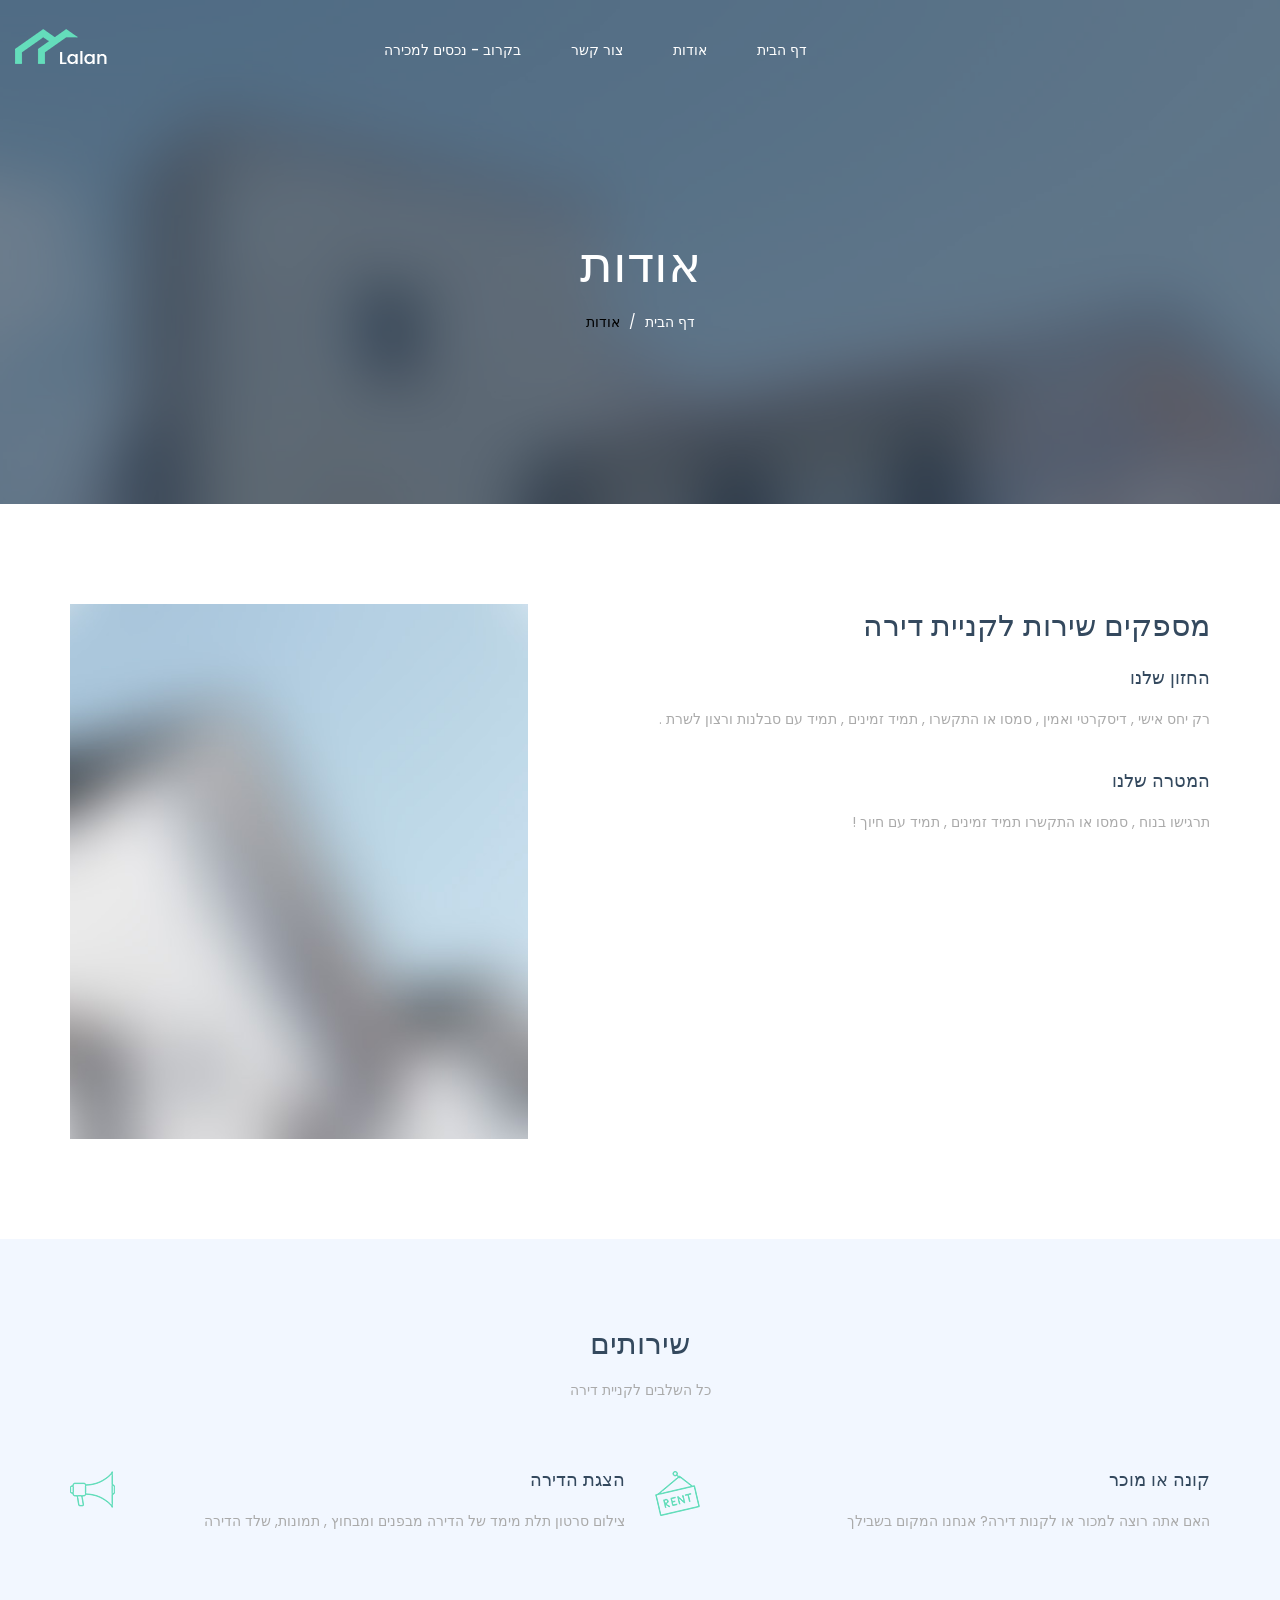
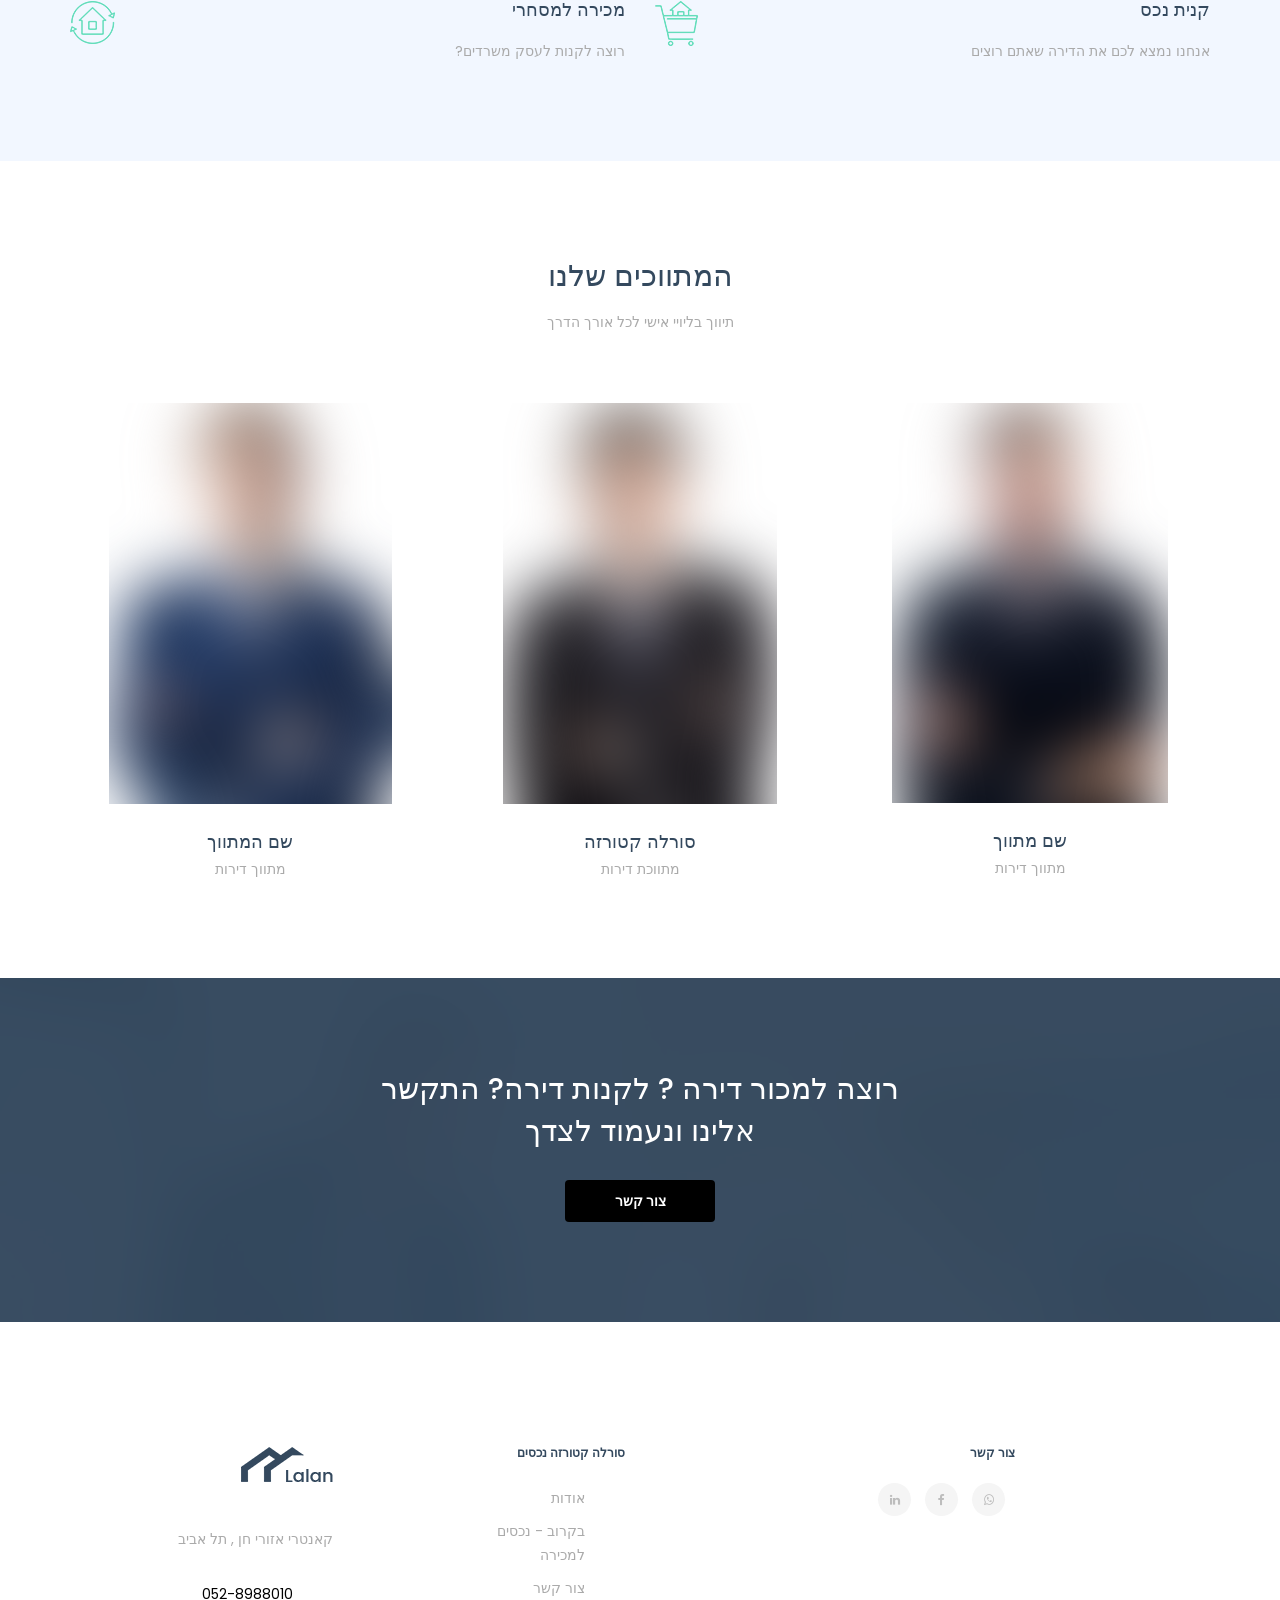
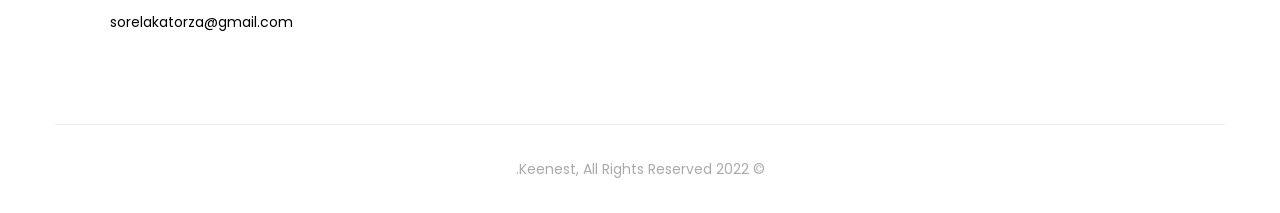
==== commit b4a4b913: "more changes" ====
--- a/about.html
+++ b/about.html
@@ -24,10 +24,19 @@
       <script src="assets/js/html5shiv.js"></script>
       <script src="assets/js/respond.min.js"></script>
     <![endif]-->
-
     <!-- Document Title
     ============================================= -->
     <title>סורלה קטורזה נכסים</title>
+    <meta name="google-site-verification" content="UklNGyPnTVTxKK94xZiM4E8QBlwlXJdRpVIDklOlKmg" />
+<!-- Global site tag (gtag.js) - Google Analytics -->
+<script async src="https://www.googletagmanager.com/gtag/js?id=G-16XKT14NT9"></script>
+<script>
+  window.dataLayer = window.dataLayer || [];
+  function gtag(){dataLayer.push(arguments);}
+  gtag('js', new Date());
+
+  gtag('config', 'G-16XKT14NT9');
+</script>
 </head>
 
 <body>
@@ -63,7 +72,7 @@
                                     <li><a href="about.html" class="menu-item">אודות</a></li>
                                     <li><a href="#cta" class="menu-item">צור קשר</a></li>
                                    <!-- <li><a href="page-faq.html" class="menu-item">שאלות תשובות</a></li>-->
-                                    <li><a href="properties-list.html" class="menu-item"> נכסים למכירה</a></li>
+                                    <li><a href="page-404.html" class="menu-item"> בקרוב - נכסים למכירה</a></li>
                            
                                     <!-- <li>-->
                                       <!--   <a href="faq.html" data-toggle="" class="menu-item">שאלות ותשובות</a>-->
@@ -359,7 +368,7 @@
                     <div class="widget--content">
                         <ul class="list-unstyled mb-0">
                             <li><a href="about.html">אודות</a></li>
-                            <li><a href="properties-list.html">נכסים</a></li>
+                            <li><a href="properties-list1.html" class="menu-item">  בקרוב - נכסים למכירה</a></li>
                             <li><a href="#cta">צור קשר</a></li>
                          <!--   <li><a href="page-faq.html">שאלות ותשובות</a></li>-->
                         </ul>
